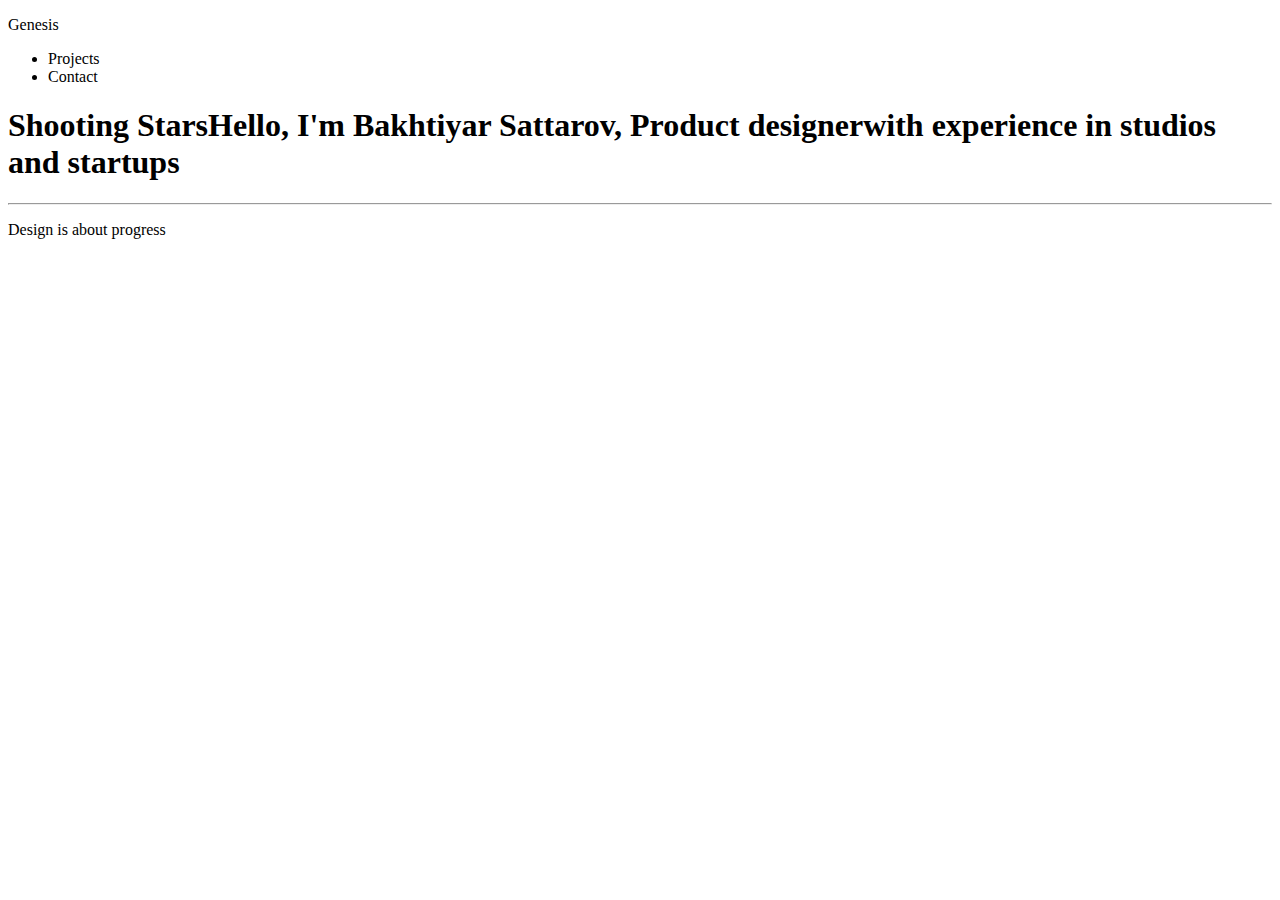
==== index.html @ 211fd0e1 "add font to the three pages" ====
<!DOCTYPE html>
<html lang="en">
<head>
  <meta charset="UTF-8">
  <meta name="viewport" content="width=device-width, initial-scale=1.0">
  <link rel="preconnect" href="https://fonts.googleapis.com">
  <link rel="preconnect" href="https://fonts.gstatic.com" crossorigin>
  <link href="https://fonts.googleapis.com/css2?family=Mulish:ital,wght@0,200..1000;1,200..1000&display=swap" rel="stylesheet">
  <link rel="stylesheet" href="styles/normalize.css">
  <title>Home</title>
</head>
<body>
  <div class="grid_container_home">
       <div class="grid_box1">
            <nav class="navbar">
              <p class="top_logo">Genesis</p>
              <ul class="top_ul_home">
                <li>
                     <a>Projects</a>
                </li>
                <li>
                     <a>Contact</a> 
                </li>
              </ul>
            </nav>
       </div>
       <div>
        <h1><span class="span1">Shooting Stars</span>Hello, I'm Bakhtiyar Sattarov, <span class="span2">Product designer</span>with experience
          in studios and startups</h1>
       </div>
       <div>
        <hr class="quote_hr">
        <p class="quote_text">Design is about progress</p>
       </div>
       <div>
       </div>
       <div></div>
       <div></div>
       <div></div>
  </div>
</body>
</html>
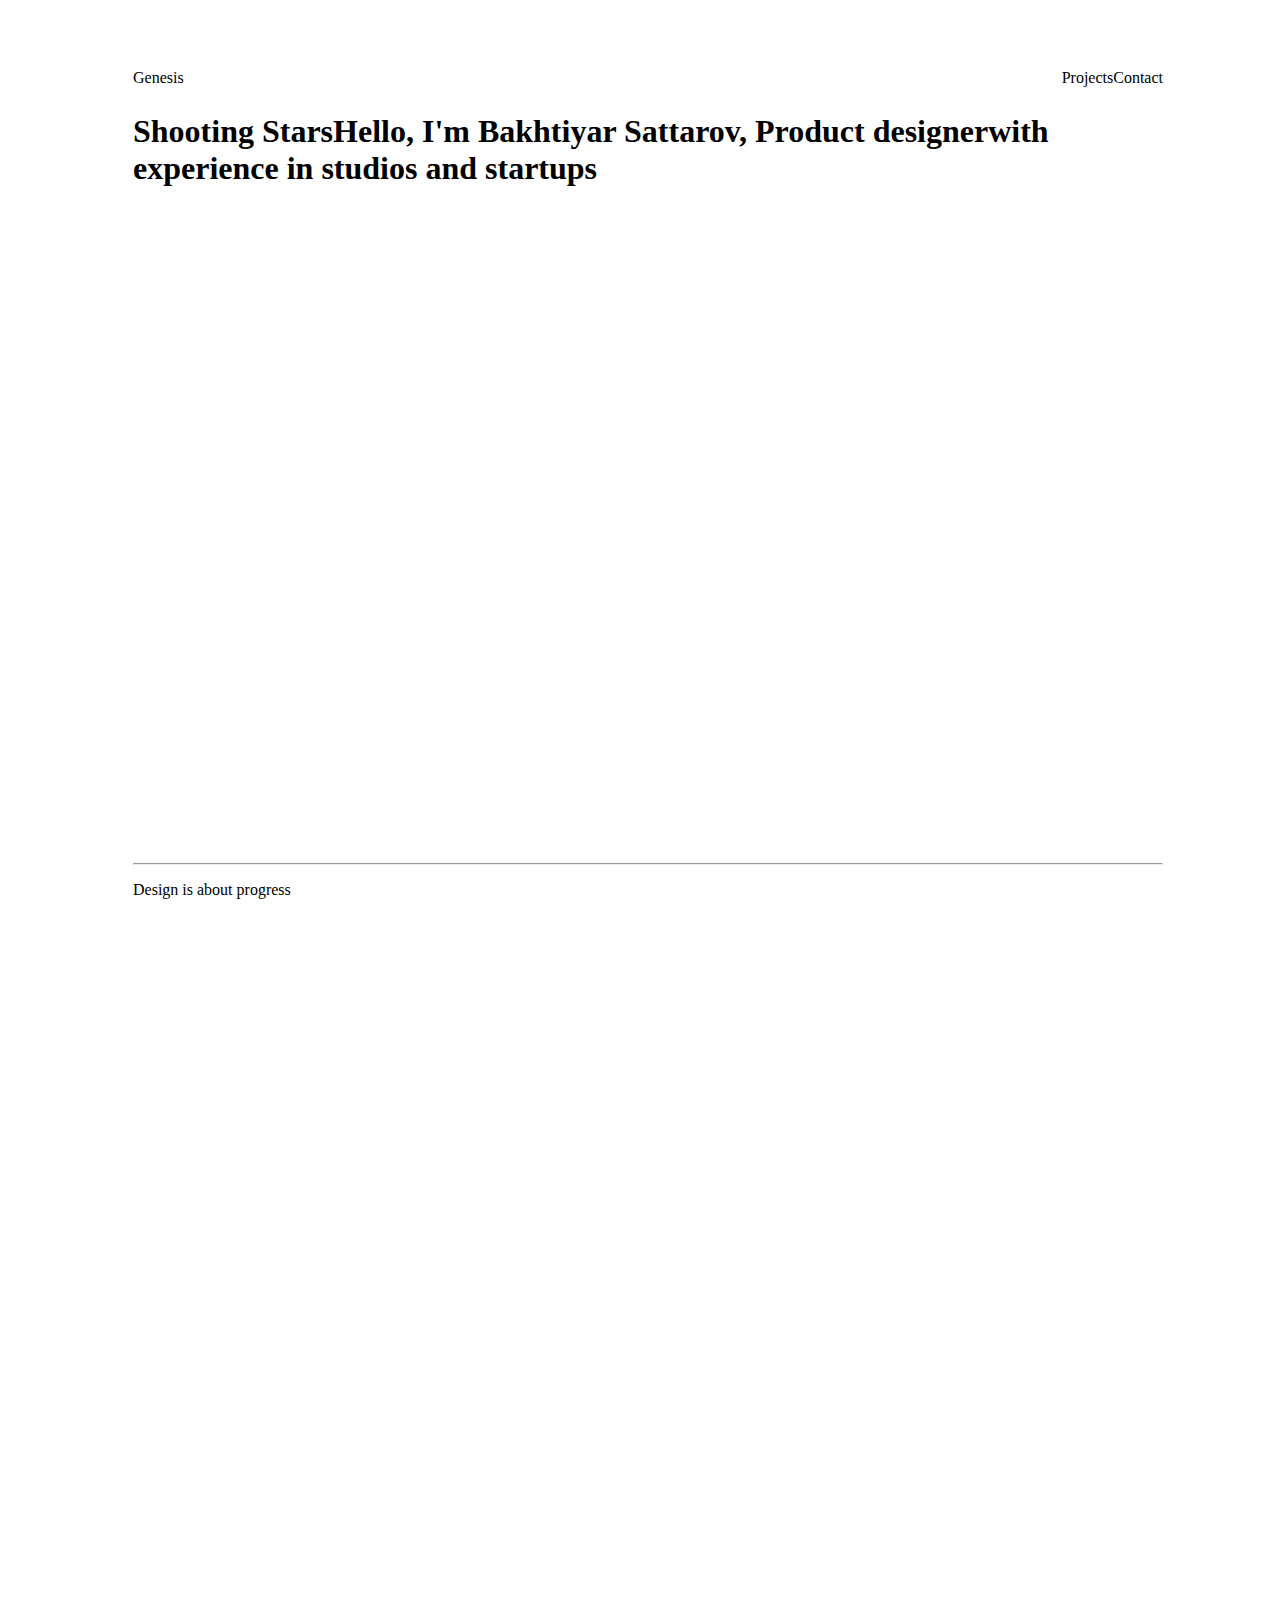
==== commit cef3c8ae: "add scss files to all pages and style home grid contanier" ====
--- a/index.html
+++ b/index.html
@@ -7,11 +7,12 @@
   <link rel="preconnect" href="https://fonts.gstatic.com" crossorigin>
   <link href="https://fonts.googleapis.com/css2?family=Mulish:ital,wght@0,200..1000;1,200..1000&display=swap" rel="stylesheet">
   <link rel="stylesheet" href="styles/normalize.css">
+  <link rel="stylesheet" href="styles/index.css">
   <title>Home</title>
 </head>
 <body>
   <div class="grid_container_home">
-       <div class="grid_box1">
+       <div class="grid_child1">
             <nav class="navbar">
               <p class="top_logo">Genesis</p>
               <ul class="top_ul_home">
@@ -24,11 +25,11 @@
               </ul>
             </nav>
        </div>
-       <div>
-        <h1><span class="span1">Shooting Stars</span>Hello, I'm Bakhtiyar Sattarov, <span class="span2">Product designer</span>with experience
+       <div class="grid_box2">
+        <h1 class="h1"><span class="span1">Shooting Stars</span>Hello, I'm Bakhtiyar Sattarov, <span class="span2">Product designer</span>with experience
           in studios and startups</h1>
        </div>
-       <div>
+       <div class="grid_child3">
         <hr class="quote_hr">
         <p class="quote_text">Design is about progress</p>
        </div>
--- a/styles/index.css
+++ b/styles/index.css
@@ -0,0 +1,158 @@
+body {
+  max-width: 1360px;
+  width: 100%;
+  min-height: 3840px;
+  height: 100%;
+  background-color: darkgoldenro;
+}
+
+.grid_container_home {
+  background-color: darkmagent;
+  display: -ms-grid;
+  display: grid;
+  -ms-grid-columns: 1fr 1fr;
+  grid-template-columns: 1fr 1fr;
+  -ms-grid-rows: 23px 1fr 1fr 1fr 1fr 1fr;
+  grid-template-rows: 23px 1fr 1fr 1fr 1fr 1fr;
+  padding-top: 61px;
+  padding-bottom: 47px;
+  padding-left: 125px;
+  padding-right: 125px;
+  height: 3840px;
+}
+
+.grid_container_home > *:nth-child(1) {
+  -ms-grid-row: 1;
+  -ms-grid-column: 1;
+}
+
+.grid_container_home > *:nth-child(2) {
+  -ms-grid-row: 1;
+  -ms-grid-column: 2;
+}
+
+.grid_container_home > *:nth-child(3) {
+  -ms-grid-row: 2;
+  -ms-grid-column: 1;
+}
+
+.grid_container_home > *:nth-child(4) {
+  -ms-grid-row: 2;
+  -ms-grid-column: 2;
+}
+
+.grid_container_home > *:nth-child(5) {
+  -ms-grid-row: 3;
+  -ms-grid-column: 1;
+}
+
+.grid_container_home > *:nth-child(6) {
+  -ms-grid-row: 3;
+  -ms-grid-column: 2;
+}
+
+.grid_container_home > *:nth-child(7) {
+  -ms-grid-row: 4;
+  -ms-grid-column: 1;
+}
+
+.grid_container_home > *:nth-child(8) {
+  -ms-grid-row: 4;
+  -ms-grid-column: 2;
+}
+
+.grid_container_home > *:nth-child(9) {
+  -ms-grid-row: 5;
+  -ms-grid-column: 1;
+}
+
+.grid_container_home > *:nth-child(10) {
+  -ms-grid-row: 5;
+  -ms-grid-column: 2;
+}
+
+.grid_container_home > *:nth-child(11) {
+  -ms-grid-row: 6;
+  -ms-grid-column: 1;
+}
+
+.grid_container_home > *:nth-child(12) {
+  -ms-grid-row: 6;
+  -ms-grid-column: 2;
+}
+
+.grid_child1 {
+  grid-column: 1/-1;
+  -ms-grid-row: 1;
+  -ms-grid-row-span: 1;
+  grid-row: 1/2;
+}
+
+.navbar {
+  -ms-grid-column: 2;
+  -ms-grid-column-span: 1;
+  grid-column: 2/3;
+  -ms-grid-row: 1;
+  -ms-grid-row-span: 1;
+  grid-row: 1/2;
+  display: -ms-grid;
+  display: grid;
+  -ms-grid-columns: 1fr 1fr;
+  grid-template-columns: 1fr 1fr;
+  -ms-grid-rows: 1fr;
+  grid-template-rows: 1fr;
+  background-color: aqu;
+  height: 23px;
+}
+
+.navbar > *:nth-child(1) {
+  -ms-grid-row: 1;
+  -ms-grid-column: 1;
+}
+
+.navbar > *:nth-child(2) {
+  -ms-grid-row: 1;
+  -ms-grid-column: 2;
+}
+
+.top_logo {
+  margin: 0px;
+  -ms-grid-column: 1;
+  -ms-grid-column-span: 1;
+  grid-column: 1/2;
+  -ms-grid-row: 1;
+  -ms-grid-row-span: 1;
+  grid-row: 1/2;
+}
+
+.top_ul_home {
+  -ms-grid-column: 2;
+  -ms-grid-column-span: 1;
+  grid-column: 2/3;
+  -ms-grid-row: 1;
+  -ms-grid-row-span: 1;
+  grid-row: 1/2;
+  display: -webkit-box;
+  display: -ms-flexbox;
+  display: flex;
+  -ms-grid-column-align: end;
+      justify-self: end;
+  margin: 0px;
+  padding: 0px;
+  list-style: none;
+}
+
+.grid_box2 {
+  grid-column: 1/-1;
+  -ms-grid-row: 2;
+  -ms-grid-row-span: 1;
+  grid-row: 2/3;
+}
+
+.grid_child3 {
+  grid-column: 1/-1;
+  -ms-grid-row: 3;
+  -ms-grid-row-span: 1;
+  grid-row: 3/4;
+}
+/*# sourceMappingURL=index.css.map */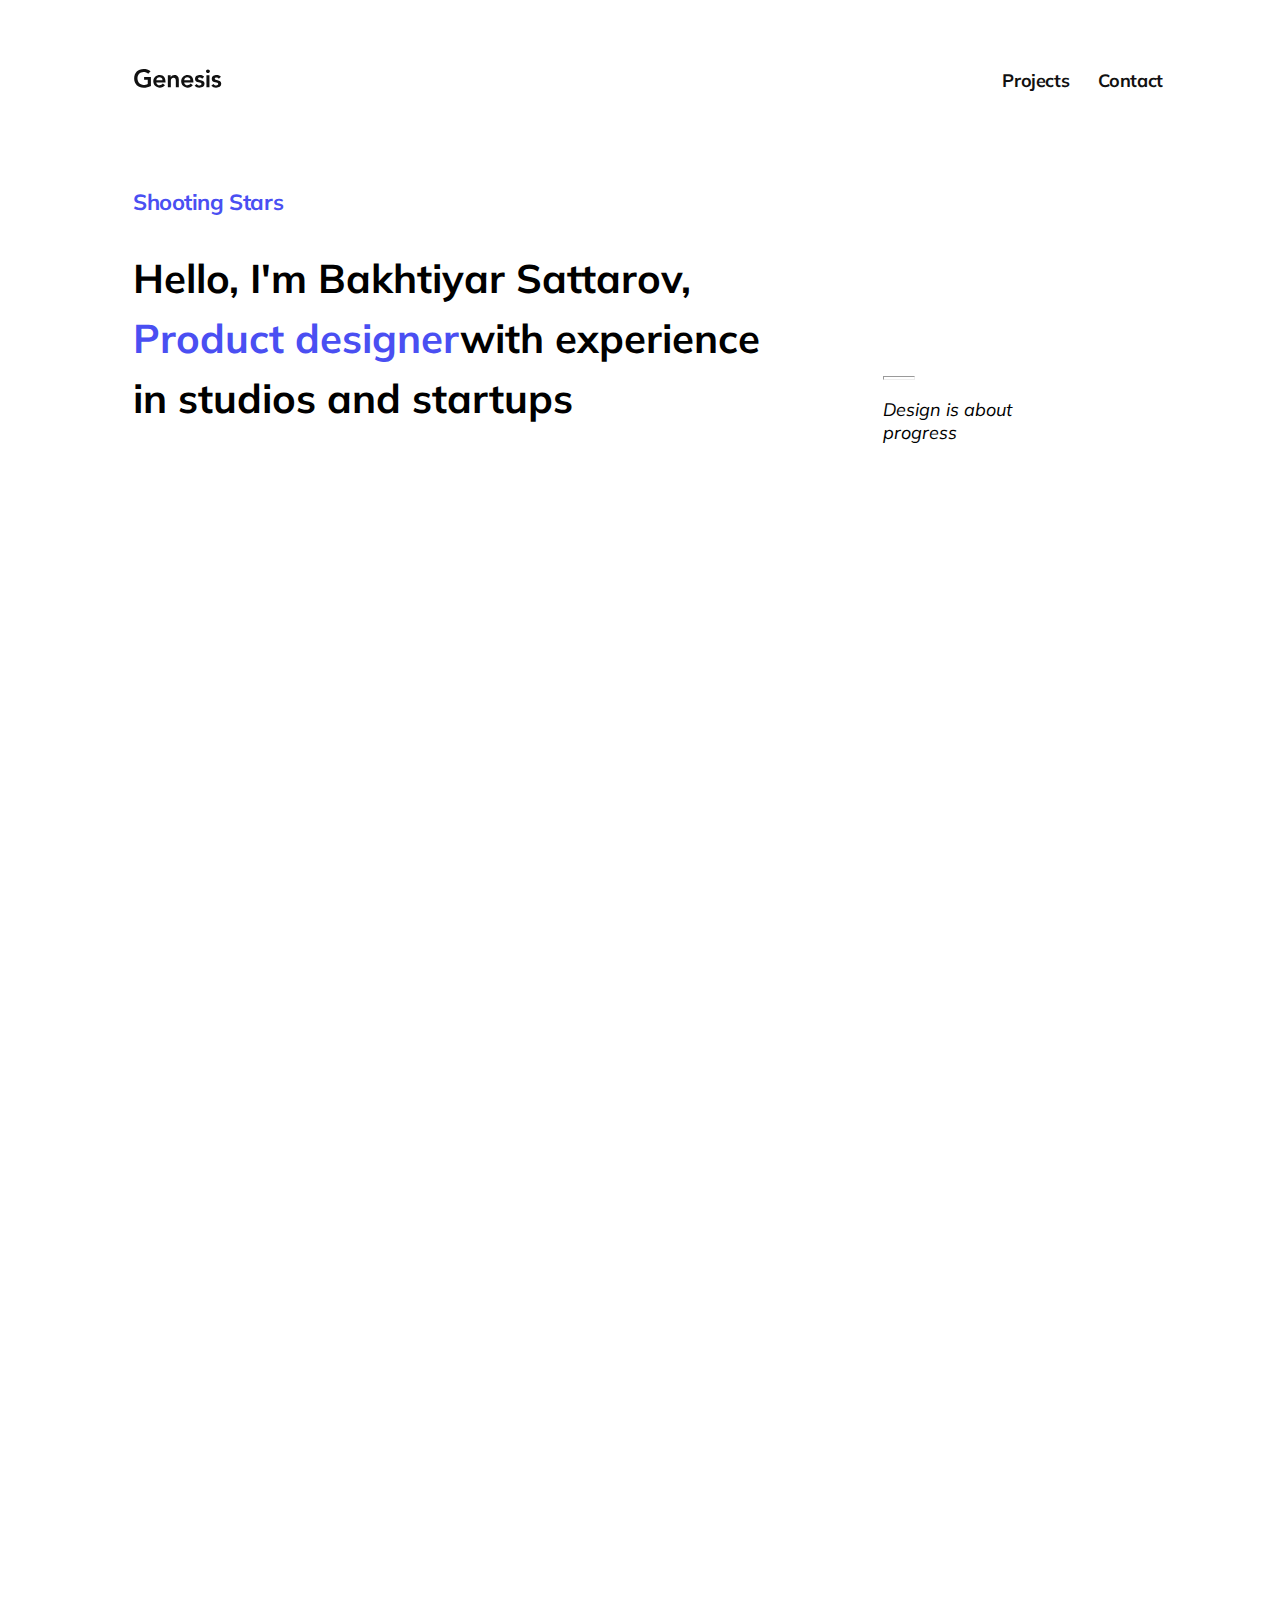
==== commit d0973be9: "finishing the header section in the home page and the first child grid in the grid container" ====
--- a/index.html
+++ b/index.html
@@ -14,24 +14,31 @@
   <div class="grid_container_home">
        <div class="grid_child1">
             <nav class="navbar">
-              <p class="top_logo">Genesis</p>
+              <svg class="top_logo">
+                <use href="/svg/Logo.svg#Genesis"></use>
+              </svg>
               <ul class="top_ul_home">
                 <li>
-                     <a>Projects</a>
+                     <a class="link_top_projects">Projects</a>
                 </li>
                 <li>
-                     <a>Contact</a> 
+                     <a class="link_top_contact">Contact</a> 
                 </li>
               </ul>
             </nav>
-       </div>
-       <div class="grid_box2">
-        <h1 class="h1"><span class="span1">Shooting Stars</span>Hello, I'm Bakhtiyar Sattarov, <span class="span2">Product designer</span>with experience
-          in studios and startups</h1>
+            <div class="info_box">
+              <p class="title_header">Shooting Stars</p>
+              <h1 class="h1">Hello, I'm Bakhtiyar Sattarov, <span class="span1">Product designer</span>with experience
+                in studios and startups</h1>
+            </div>
+            <div class="quote_box">
+              <hr class="quote_hr">
+              <p class="quote_text">Design is about progress</p>
+            </div>
        </div>
        <div class="grid_child3">
-        <hr class="quote_hr">
-        <p class="quote_text">Design is about progress</p>
+      </div>
+      <div class="grid_box2">
        </div>
        <div>
        </div>
--- a/styles/index.css
+++ b/styles/index.css
@@ -3,17 +3,15 @@
   width: 100%;
   min-height: 3840px;
   height: 100%;
-  background-color: darkgoldenro;
 }
 
 .grid_container_home {
-  background-color: darkmagent;
   display: -ms-grid;
   display: grid;
   -ms-grid-columns: 1fr 1fr;
   grid-template-columns: 1fr 1fr;
-  -ms-grid-rows: 23px 1fr 1fr 1fr 1fr 1fr;
-  grid-template-rows: 23px 1fr 1fr 1fr 1fr 1fr;
+  -ms-grid-rows: 370px 1fr 1fr 1fr 1fr 1fr;
+  grid-template-rows: 370px 1fr 1fr 1fr 1fr 1fr;
   padding-top: 61px;
   padding-bottom: 47px;
   padding-left: 125px;
@@ -86,12 +84,36 @@
   -ms-grid-row: 1;
   -ms-grid-row-span: 1;
   grid-row: 1/2;
+  display: -ms-grid;
+  display: grid;
+  -ms-grid-columns: 1fr 1fr;
+  grid-template-columns: 1fr 1fr;
+  -ms-grid-rows: 23px 347px;
+  grid-template-rows: 23px 347px;
+}
+
+.grid_child1 > *:nth-child(1) {
+  -ms-grid-row: 1;
+  -ms-grid-column: 1;
+}
+
+.grid_child1 > *:nth-child(2) {
+  -ms-grid-row: 1;
+  -ms-grid-column: 2;
+}
+
+.grid_child1 > *:nth-child(3) {
+  -ms-grid-row: 2;
+  -ms-grid-column: 1;
+}
+
+.grid_child1 > *:nth-child(4) {
+  -ms-grid-row: 2;
+  -ms-grid-column: 2;
 }
 
 .navbar {
-  -ms-grid-column: 2;
-  -ms-grid-column-span: 1;
-  grid-column: 2/3;
+  grid-column: 1/-1;
   -ms-grid-row: 1;
   -ms-grid-row-span: 1;
   grid-row: 1/2;
@@ -101,7 +123,6 @@
   grid-template-columns: 1fr 1fr;
   -ms-grid-rows: 1fr;
   grid-template-rows: 1fr;
-  background-color: aqu;
   height: 23px;
 }
 
@@ -123,6 +144,8 @@
   -ms-grid-row: 1;
   -ms-grid-row-span: 1;
   grid-row: 1/2;
+  width: 90.13px;
+  height: 19.34px;
 }
 
 .top_ul_home {
@@ -142,6 +165,78 @@
   list-style: none;
 }
 
+.link_top_projects, .link_top_contact {
+  font-family: "Mulish", sans-serif;
+  font-size: 18px;
+  font-weight: bold;
+  letter-spacing: -0.35px;
+  color: #111111;
+}
+
+.link_top_projects {
+  margin-right: 29px;
+}
+
+.info_box {
+  width: 635px;
+  height: 251px;
+  -ms-flex-item-align: end;
+      align-self: flex-end;
+}
+
+.title_header {
+  color: #4A4FF2;
+  width: 173px;
+  margin: 0px;
+  font-family: "Mulish", sans-serif;
+  font-size: 22px;
+  font-weight: bold;
+  letter-spacing: -0.42px;
+}
+
+.h1 {
+  font-family: "Mulish", sans-serif;
+  font-size: 40px;
+  font-weight: bold;
+  line-height: 60px;
+  width: 635px;
+  height: 191px;
+  margin-top: 32px;
+  margin-bottom: 0px;
+}
+
+.span1 {
+  color: #4A4FF2;
+}
+
+.quote_box {
+  -ms-grid-column: 2;
+  -ms-grid-column-span: 1;
+  grid-column: 2/3;
+  -ms-grid-row: 2;
+  -ms-grid-row-span: 1;
+  grid-row: 2/3;
+  -ms-grid-column-align: end;
+      justify-self: end;
+  align-self: flex-end;
+  margin-right: 73px;
+}
+
+.quote_hr {
+  width: 30px;
+  height: 2px;
+  color: #111111;
+  margin: 0px;
+}
+
+.quote_text {
+  width: 207px;
+  height: 23px;
+  font-family: "Mulish", sans-serif;
+  font-size: 18px;
+  font-style: italic;
+}
+
 .grid_box2 {
   grid-column: 1/-1;
   -ms-grid-row: 2;
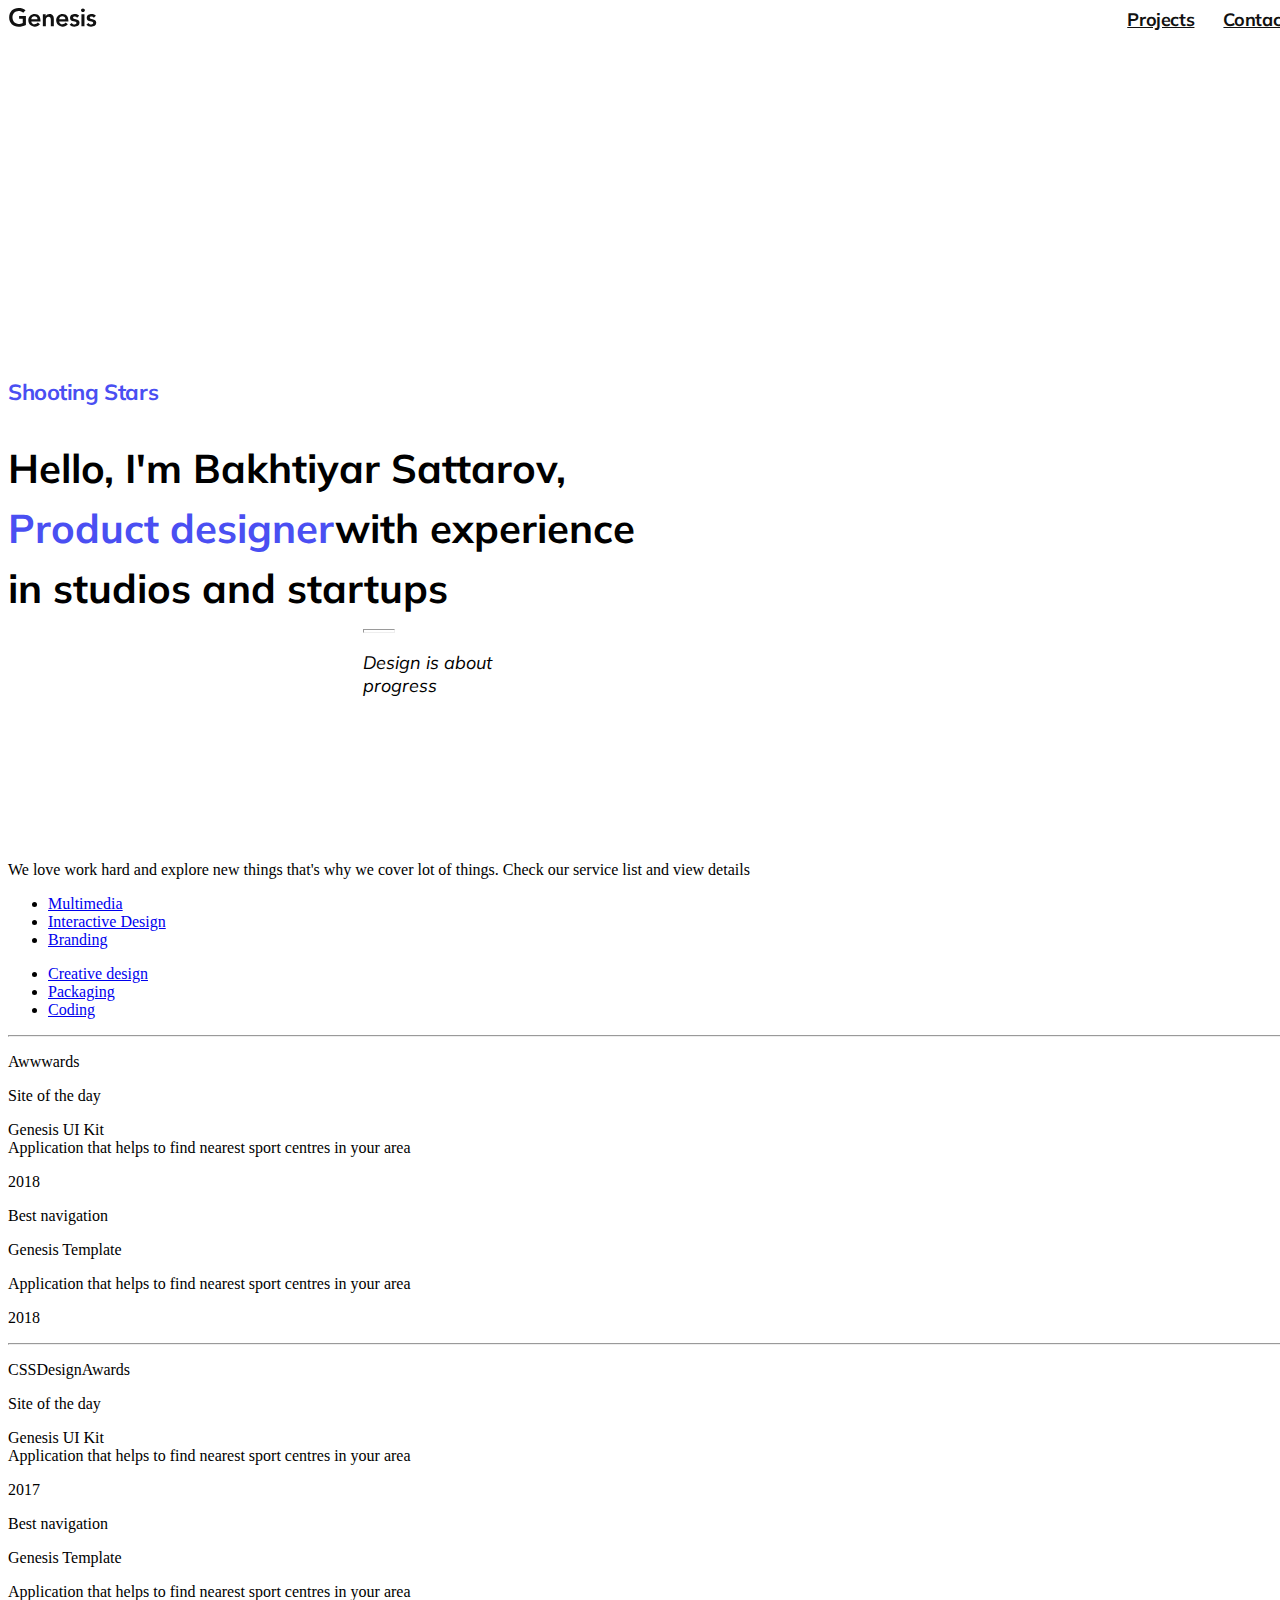
==== commit 2ad7f023: "editing all the content in the HTML file finishing the structure in the HTML" ====
--- a/index.html
+++ b/index.html
@@ -11,40 +11,135 @@
   <title>Home</title>
 </head>
 <body>
-  <div class="grid_container_home">
-       <div class="grid_child1">
-            <nav class="navbar">
-              <svg class="top_logo">
-                <use href="/svg/Logo.svg#Genesis"></use>
-              </svg>
-              <ul class="top_ul_home">
-                <li>
-                     <a class="link_top_projects">Projects</a>
-                </li>
-                <li>
-                     <a class="link_top_contact">Contact</a> 
-                </li>
-              </ul>
-            </nav>
-            <div class="info_box">
-              <p class="title_header">Shooting Stars</p>
-              <h1 class="h1">Hello, I'm Bakhtiyar Sattarov, <span class="span1">Product designer</span>with experience
-                in studios and startups</h1>
-            </div>
-            <div class="quote_box">
-              <hr class="quote_hr">
-              <p class="quote_text">Design is about progress</p>
-            </div>
-       </div>
-       <div class="grid_child3">
+  <header>
+     <div class="grid_container_header">
+          <div class="grid_child1">
+               <nav class="navbar">
+                 <svg class="top_logo">
+                    <use href="/svg/Logo.svg#Genesis"></use>
+                 </svg>
+                <ul class="top_ul_home">
+                   <li>
+                       <a class="link_top_projects" href="Projects.html" target="_blank">Projects</a>
+                   </li>
+                   <li>
+                       <a class="link_top_contact" href="contact.html" target="_blank">Contact</a> 
+                   </li>
+                </ul>
+              </nav>
+          </div>
+              <div class="info_box">
+                  <p class="title_header">Shooting Stars</p>
+                  <h1 class="h1">Hello, I'm Bakhtiyar Sattarov,
+                  <span class="span1">Product designer</span>with experience
+                     in studios and startups</h1>
+                  <div class="quote_box">
+                   <span><hr class="quote_hr"></span><p class="quote_text">Design is about progress</p>
+                  </div>
+              </div>
+              
+     </div>
+  </header>
+  <main>
+       <div class="grid_contanier1_main">
+        <div class="nested_items1">
+          <div class="item1_nested"><a><img src="imges/1.png" alt=""></a></div>
+          <div class="item4_nested"><a><img src="imges/4.png" alt=""></a></div>
+          <div class="item7_nested"><a><img src="/imges/7.png" alt=""></a></div>
+          <div class="item10_nested"><a><img src="/imges/10.png" alt=""></a></div>
+        </div>
+        <div class="nested_items2">
+          <div class="item2_nested"><a><img src="imges/2.png" alt=""></a></div>
+          <div class="item5_nested"><a><img src="imges/5.png" alt=""></a></div>
+          <div class="item8_nested"><a><img src="/imges/8.png" alt=""></a></div>
+          <div class="item9_nested"><a><img src="/imges/9.png" alt=""></a></div>
+        </div>
+          <div class="nested_items3">
+            <div class="item3_nested"><a><img src="imges/3.png" alt=""></a></div>
+            <div class="item6_nested"><a><img src="imges/6.png" alt=""></a></div>
+            <div class="item11_nested"><a><img src="imges/11.png" alt=""></a></div>
+            <div class="item12_nested"><a><img src="imges/12.png" alt=""></a></div>
+          </div>
       </div>
-      <div class="grid_box2">
-       </div>
-       <div>
-       </div>
-       <div></div>
-       <div></div>
-       <div></div>
+      <div class="grid_contanier2_main">
+        <div class="info_box_main">
+            <p class="title_main">We love work hard and explore new things
+               that's why we cover lot of things. Check our
+                service list and view details</p>
+        </div>
+        <div class="ul_main_box">
+          <ul class="ul_service1">
+            <li class="Multimedia_li"><a href="#" class="Multimedia_a">Multimedia</a></li>
+            <li class="Interactive_li"><a href="#" class="Interactive_a">Interactive Design</a></li>
+            <li class="Branding_li"><a href="#" class="Branding_a">Branding</a></li>
+          </ul>
+          <ul class="ul_service2">
+            <li class="creative_li"><a href="#" class="creative_a">Creative design</a></li>
+            <li class="Packaging_li"><a href="#" class="Packaging_a">Packaging</a></li>
+            <li class="Coding_li"><a href="#" class="Coding_a">Coding</a></li>
+          </ul>
+        </div>
+     </div>
+    <div class="grid_contanier3_awards">
+        <div class="divider1">
+          <hr>
+        </div>
+        <div class="first_awards">
+          <p>Awwwards</p>
+        </div>
+        <div class="site_of_day">
+          <p class="site_of_the_day_text">Site of the day</p>
+        </div>
+        <div class="nested_items4">
+          <div class="nested_item1_4">Genesis UI Kit</div>
+          <div class="nested_item2_4">Application that helps to find nearest sport centres in your area</div>
+        </div>
+        <div>
+          <p class="date_2028_1">2018</p>
+        </div>
+        <div class="Best_navigation">
+          <p>Best navigation</p>
+        </div>
+        <div class="nested_items5">
+          <div class="nested_item1_5"><p>Genesis Template</p></div>
+          <div class="nested_item2_5"><p>Application that helps to find nearest sport centres in your area</p></div>
+        </div>
+        <div class="date_2018_2"><p>2018</p></div>
+        <div class="divider2"><hr></div>
+        <div class="second_awards"><p>CSSDesignAwards</p></div>
+        <div>
+          <div class="site_of_day2"><p>Site of the day</p></div>
+          <div class="nested_items6">
+            <div class="nested_item1_6">Genesis UI Kit</div>
+            <div class="nested_item2_6">Application that helps to find nearest sport centres in your area</div>
+          </div>
+          <div class="date_2017_1"><p>2017</p></div>
+          <div class="Best_navigation2">
+            <p>Best navigation</p>
+          </div>
+          <div class="nested_items7">
+            <div class="nested_item1_7"><p>Genesis Template</p></div>
+            <div class="nested_item2_7"><p>Application that helps to find nearest sport centres in your area</p></div>
+          </div>
+          <div class="date_2016"><p>2016</p></div>
+          <div class="divider3"><hr></div>
   </div>
+  </main>
+  <footer>
+    <div>
+     <nav>
+      <svg>
+        <use href="/svg/logo.svg#Genesis"></use>
+      </svg>
+      <ul>
+        <li></li>
+        <li></li>
+      </ul>
+      <a></a>
+      <a></a>
+      <a></a>
+     </nav>
+    </div>
+  </footer>
 </body>
 </html>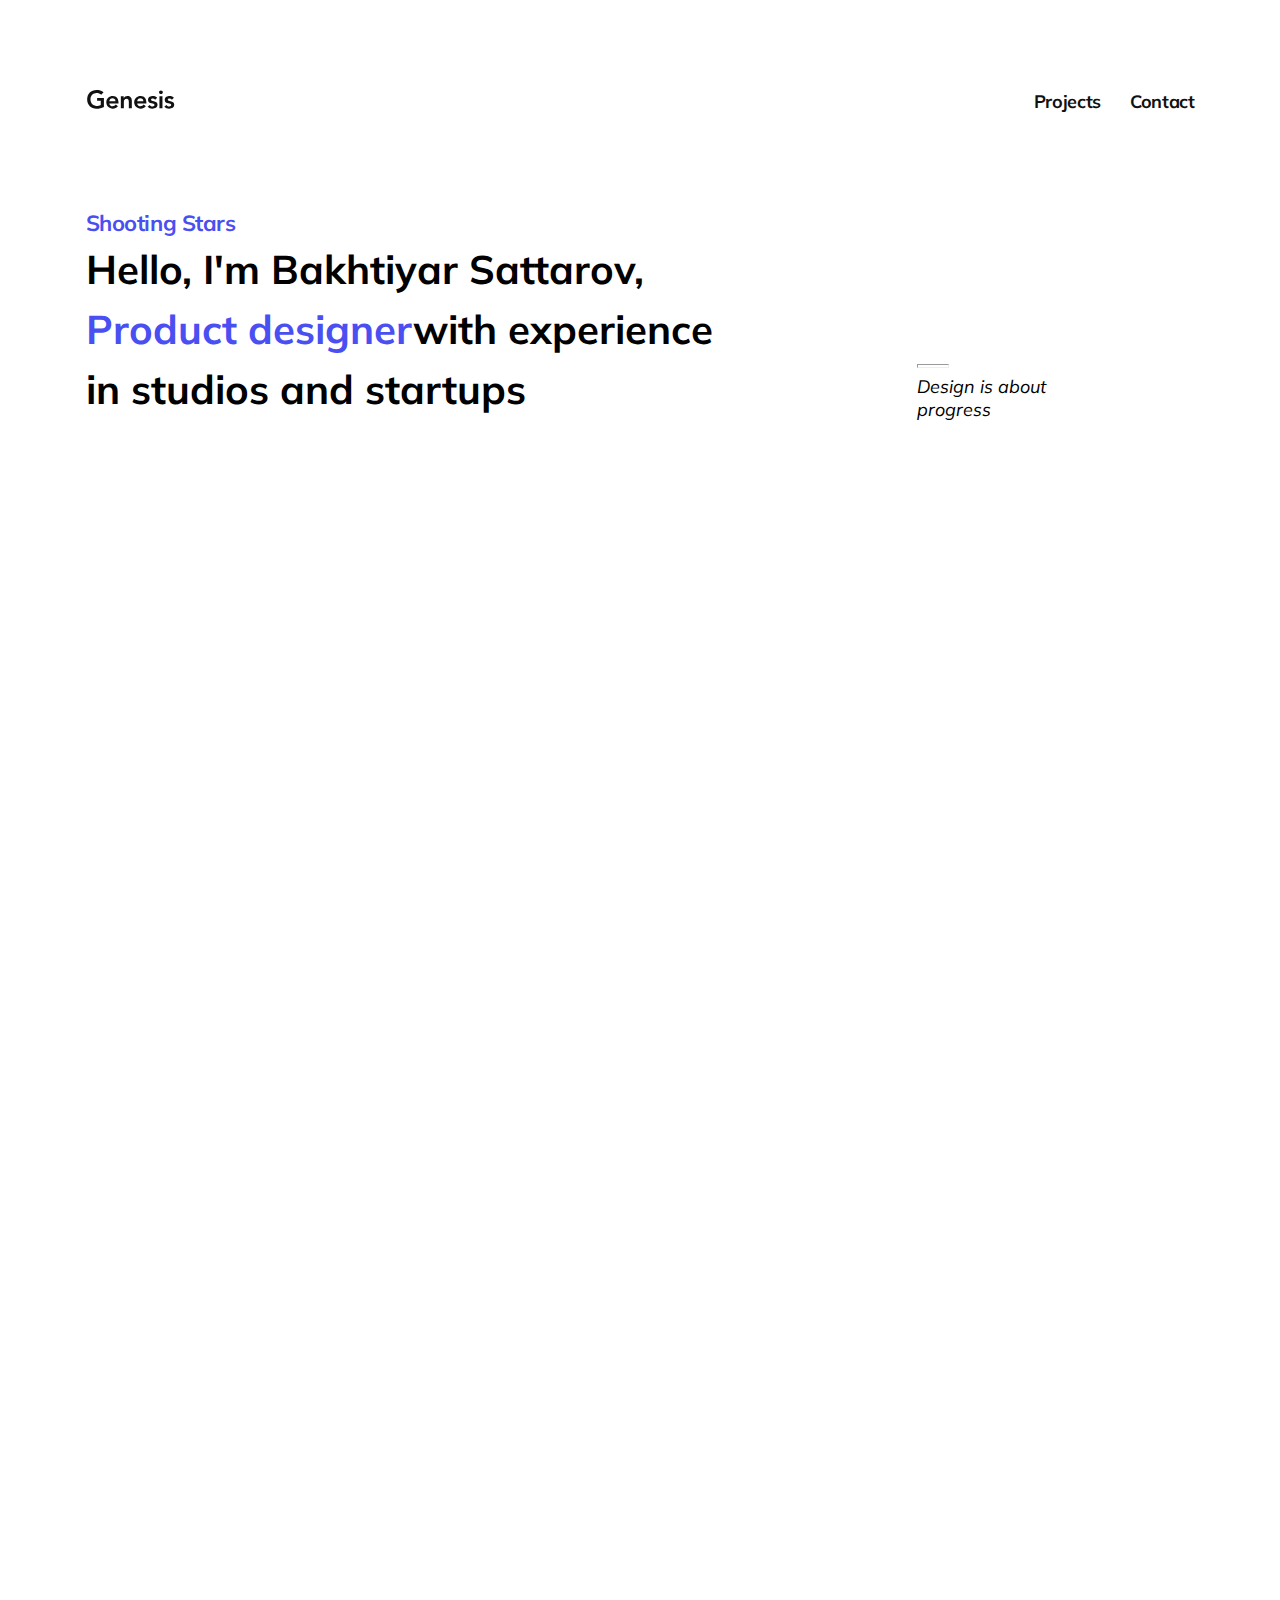
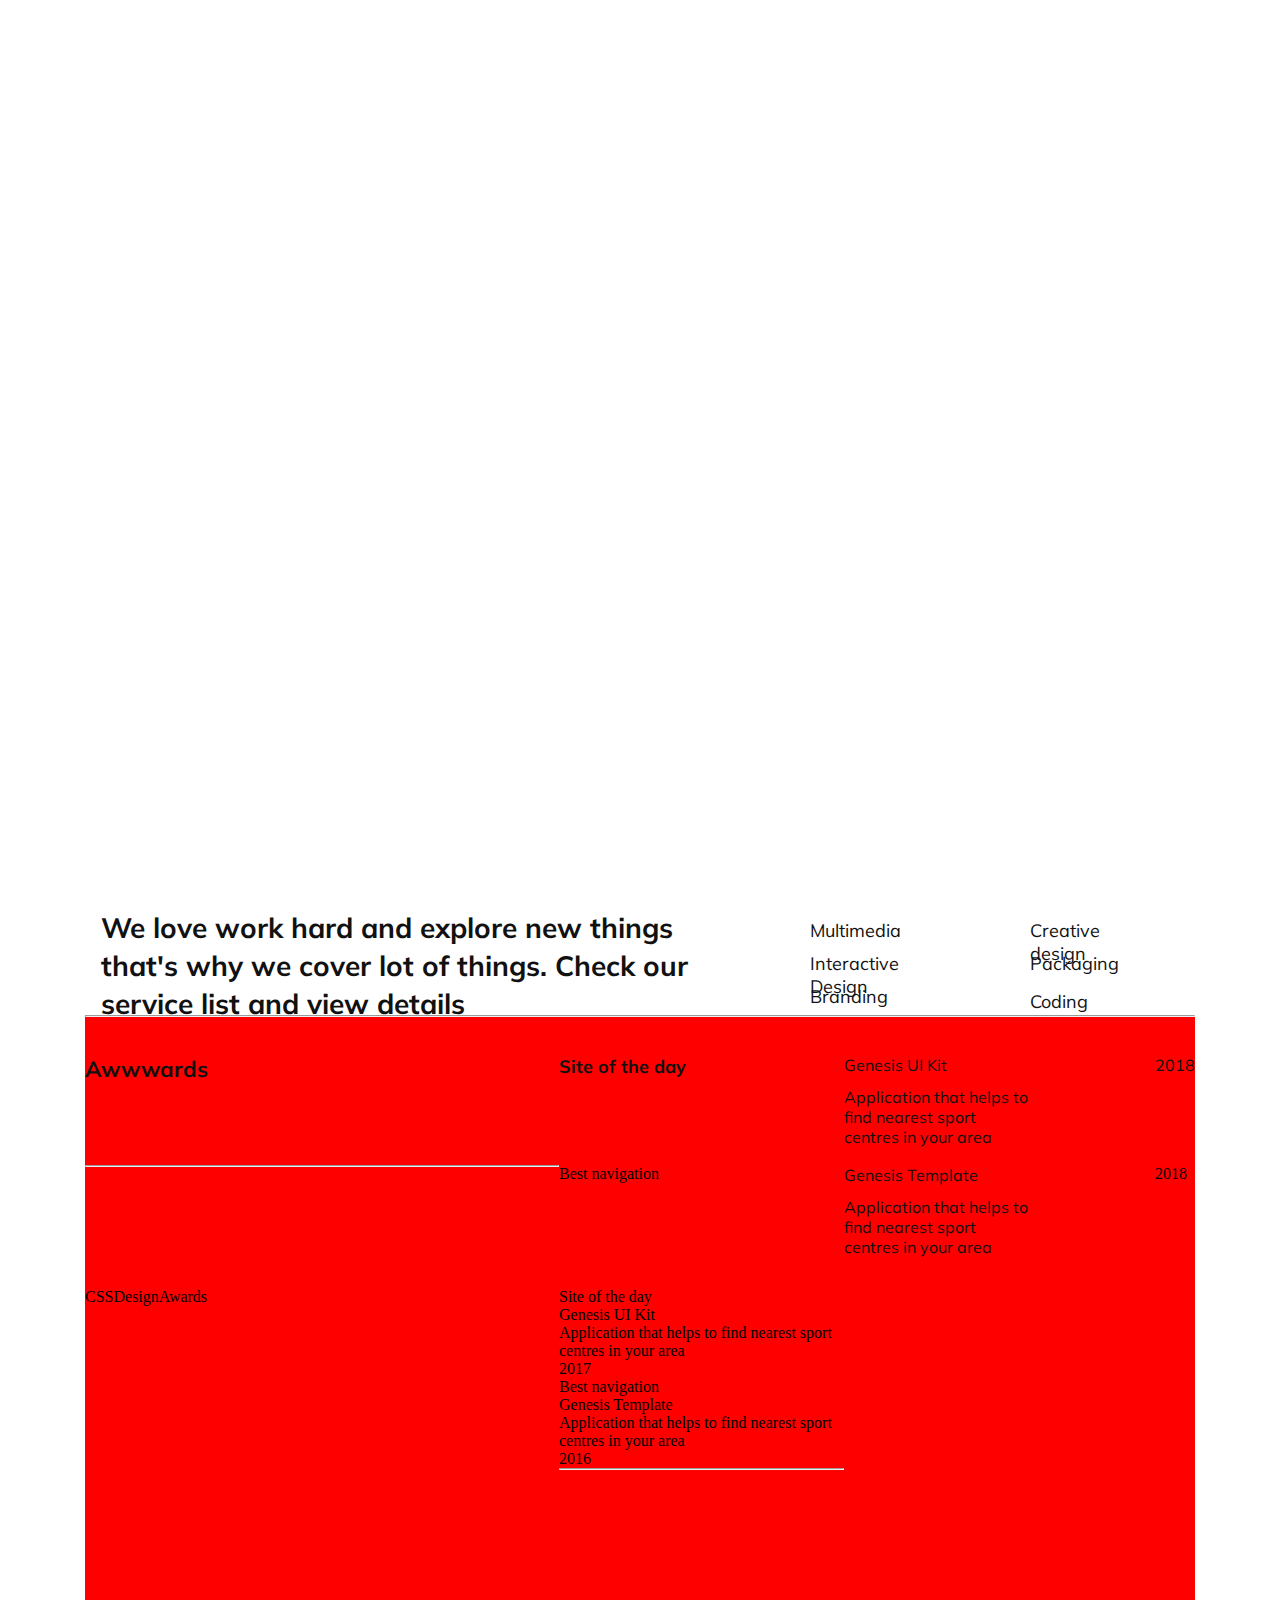
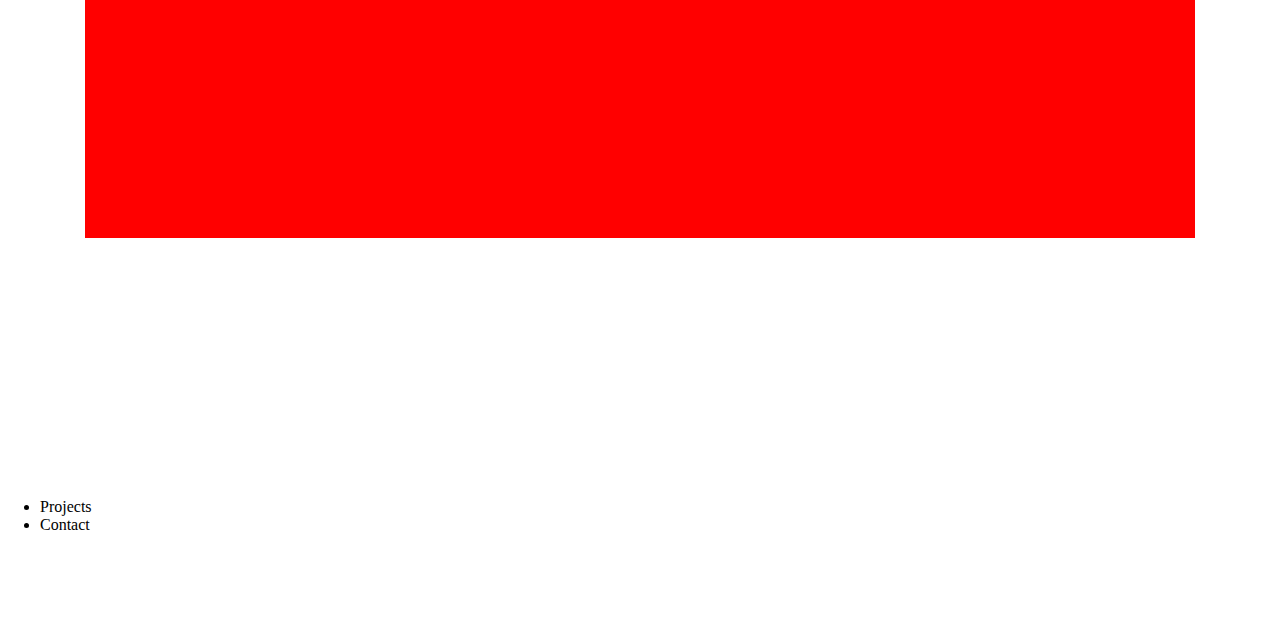
==== commit 00ef967d: "added footer content and finish the HTML structure" ====
--- a/index.html
+++ b/index.html
@@ -3,6 +3,7 @@
 <head>
   <meta charset="UTF-8">
   <meta name="viewport" content="width=device-width, initial-scale=1.0">
+  <script src="https://kit.fontawesome.com/5818ad28f4.js" crossorigin="anonymous"></script>
   <link rel="preconnect" href="https://fonts.googleapis.com">
   <link rel="preconnect" href="https://fonts.gstatic.com" crossorigin>
   <link href="https://fonts.googleapis.com/css2?family=Mulish:ital,wght@0,200..1000;1,200..1000&display=swap" rel="stylesheet">
@@ -132,12 +133,12 @@
         <use href="/svg/logo.svg#Genesis"></use>
       </svg>
       <ul>
-        <li></li>
-        <li></li>
+        <li>Projects</li>
+        <li>Contact</li>
       </ul>
-      <a></a>
-      <a></a>
-      <a></a>
+      <a><i class="fa-brands fa-dribbble"></i></a>
+      <a><i class="fa-brands fa-instagram"></i></a>
+      <a><i class="fa-brands fa-twitter"></i></a>
      </nav>
     </div>
   </footer>
--- a/styles/index.css
+++ b/styles/index.css
@@ -2,94 +2,64 @@
   max-width: 1360px;
   width: 100%;
   min-height: 3840px;
-  height: 100%;
-}
-
-.grid_container_home {
+  height: 100vh;
+  margin: auto;
+  display: -webkit-box;
+  display: -ms-flexbox;
+  display: flex;
+  -webkit-box-orient: vertical;
+  -webkit-box-direction: normal;
+      -ms-flex-direction: column;
+          flex-direction: column;
+  -webkit-box-pack: space-evenly;
+      -ms-flex-pack: space-evenly;
+          justify-content: space-evenly;
+}
+
+.grid_container_header {
+  display: -ms-grid;
+  display: grid;
+  -ms-grid-columns: 1fr 96px 1fr;
+  grid-template-columns: 1fr 1fr;
+  -ms-grid-rows: 23px 96px 1960px;
+  grid-template-rows: 23px 1960px;
+  width: 1109px;
+  height: 369px;
+  margin: auto;
+  gap: 96px;
+}
+
+.grid_container_header > *:nth-child(1) {
+  -ms-grid-row: 1;
+  -ms-grid-column: 1;
+}
+
+.grid_container_header > *:nth-child(2) {
+  -ms-grid-row: 1;
+  -ms-grid-column: 3;
+}
+
+.grid_container_header > *:nth-child(3) {
+  -ms-grid-row: 3;
+  -ms-grid-column: 1;
+}
+
+.grid_container_header > *:nth-child(4) {
+  -ms-grid-row: 3;
+  -ms-grid-column: 3;
+}
+
+.grid_child1 {
+  grid-column: 1/-1;
+  -ms-grid-row: 1;
+  -ms-grid-row-span: 1;
+  grid-row: 1/2;
   display: -ms-grid;
   display: grid;
   -ms-grid-columns: 1fr 1fr;
   grid-template-columns: 1fr 1fr;
-  -ms-grid-rows: 370px 1fr 1fr 1fr 1fr 1fr;
-  grid-template-rows: 370px 1fr 1fr 1fr 1fr 1fr;
-  padding-top: 61px;
-  padding-bottom: 47px;
-  padding-left: 125px;
-  padding-right: 125px;
-  height: 3840px;
-}
-
-.grid_container_home > *:nth-child(1) {
-  -ms-grid-row: 1;
-  -ms-grid-column: 1;
-}
-
-.grid_container_home > *:nth-child(2) {
-  -ms-grid-row: 1;
-  -ms-grid-column: 2;
-}
-
-.grid_container_home > *:nth-child(3) {
-  -ms-grid-row: 2;
-  -ms-grid-column: 1;
-}
-
-.grid_container_home > *:nth-child(4) {
-  -ms-grid-row: 2;
-  -ms-grid-column: 2;
-}
-
-.grid_container_home > *:nth-child(5) {
-  -ms-grid-row: 3;
-  -ms-grid-column: 1;
-}
-
-.grid_container_home > *:nth-child(6) {
-  -ms-grid-row: 3;
-  -ms-grid-column: 2;
-}
-
-.grid_container_home > *:nth-child(7) {
-  -ms-grid-row: 4;
-  -ms-grid-column: 1;
-}
-
-.grid_container_home > *:nth-child(8) {
-  -ms-grid-row: 4;
-  -ms-grid-column: 2;
-}
-
-.grid_container_home > *:nth-child(9) {
-  -ms-grid-row: 5;
-  -ms-grid-column: 1;
-}
-
-.grid_container_home > *:nth-child(10) {
-  -ms-grid-row: 5;
-  -ms-grid-column: 2;
-}
-
-.grid_container_home > *:nth-child(11) {
-  -ms-grid-row: 6;
-  -ms-grid-column: 1;
-}
-
-.grid_container_home > *:nth-child(12) {
-  -ms-grid-row: 6;
-  -ms-grid-column: 2;
-}
-
-.grid_child1 {
-  grid-column: 1/-1;
-  -ms-grid-row: 1;
-  -ms-grid-row-span: 1;
-  grid-row: 1/2;
-  display: -ms-grid;
-  display: grid;
-  -ms-grid-columns: 1fr 1fr;
-  grid-template-columns: 1fr 1fr;
-  -ms-grid-rows: 23px 347px;
-  grid-template-rows: 23px 347px;
+  -ms-grid-rows: 23px;
+  grid-template-rows: 23px;
 }
 
 .grid_child1 > *:nth-child(1) {
@@ -99,16 +69,6 @@
 
 .grid_child1 > *:nth-child(2) {
   -ms-grid-row: 1;
-  -ms-grid-column: 2;
-}
-
-.grid_child1 > *:nth-child(3) {
-  -ms-grid-row: 2;
-  -ms-grid-column: 1;
-}
-
-.grid_child1 > *:nth-child(4) {
-  -ms-grid-row: 2;
   -ms-grid-column: 2;
 }
 
@@ -146,6 +106,8 @@
   grid-row: 1/2;
   width: 90.13px;
   height: 19.34px;
+  -webkit-transform: rotate(360deg);
+          transform: rotate(360deg);
 }
 
 .top_ul_home {
@@ -171,6 +133,7 @@
   font-weight: bold;
   letter-spacing: -0.35px;
   color: #111111;
+  text-decoration: none;
 }
 
 .link_top_projects {
@@ -178,16 +141,86 @@
 }
 
 .info_box {
-  width: 635px;
+  grid-column: 1/-1;
+  -ms-grid-row: 2;
+  -ms-grid-row-span: 1;
+  grid-row: 2/3;
+  display: -ms-grid;
+  display: grid;
+  -ms-grid-columns: 3fr 2fr 1fr 1fr;
+  grid-template-columns: 3fr 2fr 1fr 1fr;
+  -ms-grid-rows: 1fr 1fr 1fr;
+  grid-template-rows: 1fr 1fr 1fr;
   height: 251px;
-  -ms-flex-item-align: end;
-      align-self: flex-end;
+}
+
+.info_box > *:nth-child(1) {
+  -ms-grid-row: 1;
+  -ms-grid-column: 1;
+}
+
+.info_box > *:nth-child(2) {
+  -ms-grid-row: 1;
+  -ms-grid-column: 2;
+}
+
+.info_box > *:nth-child(3) {
+  -ms-grid-row: 1;
+  -ms-grid-column: 3;
+}
+
+.info_box > *:nth-child(4) {
+  -ms-grid-row: 1;
+  -ms-grid-column: 4;
+}
+
+.info_box > *:nth-child(5) {
+  -ms-grid-row: 2;
+  -ms-grid-column: 1;
+}
+
+.info_box > *:nth-child(6) {
+  -ms-grid-row: 2;
+  -ms-grid-column: 2;
+}
+
+.info_box > *:nth-child(7) {
+  -ms-grid-row: 2;
+  -ms-grid-column: 3;
+}
+
+.info_box > *:nth-child(8) {
+  -ms-grid-row: 2;
+  -ms-grid-column: 4;
+}
+
+.info_box > *:nth-child(9) {
+  -ms-grid-row: 3;
+  -ms-grid-column: 1;
+}
+
+.info_box > *:nth-child(10) {
+  -ms-grid-row: 3;
+  -ms-grid-column: 2;
+}
+
+.info_box > *:nth-child(11) {
+  -ms-grid-row: 3;
+  -ms-grid-column: 3;
+}
+
+.info_box > *:nth-child(12) {
+  -ms-grid-row: 3;
+  -ms-grid-column: 4;
 }
 
 .title_header {
+  grid-column: 1/-1;
+  -ms-grid-row: 1;
+  -ms-grid-row-span: 1;
+  grid-row: 1/2;
   color: #4A4FF2;
   width: 173px;
-  margin: 0px;
   font-family: "Mulish", sans-serif;
   font-size: 22px;
   font-weight: bold;
@@ -195,14 +228,17 @@
 }
 
 .h1 {
+  grid-column: 1/-1;
+  -ms-grid-row: 2;
+  -ms-grid-row-span: 1;
+  grid-row: 2/3;
   font-family: "Mulish", sans-serif;
   font-size: 40px;
   font-weight: bold;
   line-height: 60px;
   width: 635px;
   height: 191px;
-  margin-top: 32px;
-  margin-bottom: 0px;
+  margin: 0px;
 }
 
 .span1 {
@@ -210,16 +246,67 @@
 }
 
 .quote_box {
+  display: -ms-grid;
+  display: grid;
+  -ms-grid-columns: 30px 9px 1fr;
+  grid-template-columns: 30px 1fr;
+  -ms-grid-rows: 1fr 9px 2px 9px 23px 9px 23px;
+  grid-template-rows: 1fr 2px 23px 23px;
+  grid-column: 3/-1;
+  -ms-grid-row: 1;
+  -ms-grid-row-span: 2;
+  grid-row: 1/3;
+  gap: 9px;
+}
+
+.quote_box > *:nth-child(1) {
+  -ms-grid-row: 1;
+  -ms-grid-column: 1;
+}
+
+.quote_box > *:nth-child(2) {
+  -ms-grid-row: 1;
+  -ms-grid-column: 3;
+}
+
+.quote_box > *:nth-child(3) {
+  -ms-grid-row: 3;
+  -ms-grid-column: 1;
+}
+
+.quote_box > *:nth-child(4) {
+  -ms-grid-row: 3;
+  -ms-grid-column: 3;
+}
+
+.quote_box > *:nth-child(5) {
+  -ms-grid-row: 5;
+  -ms-grid-column: 1;
+}
+
+.quote_box > *:nth-child(6) {
+  -ms-grid-row: 5;
+  -ms-grid-column: 3;
+}
+
+.quote_box > *:nth-child(7) {
+  -ms-grid-row: 7;
+  -ms-grid-column: 1;
+}
+
+.quote_box > *:nth-child(8) {
+  -ms-grid-row: 7;
+  -ms-grid-column: 3;
+}
+
+span {
+  margin: 0px;
   -ms-grid-column: 2;
   -ms-grid-column-span: 1;
   grid-column: 2/3;
   -ms-grid-row: 2;
   -ms-grid-row-span: 1;
   grid-row: 2/3;
-  -ms-grid-column-align: end;
-      justify-self: end;
-  align-self: flex-end;
-  margin-right: 73px;
 }
 
 .quote_hr {
@@ -235,19 +322,606 @@
   font-family: "Mulish", sans-serif;
   font-size: 18px;
   font-style: italic;
-}
-
-.grid_box2 {
+  -ms-grid-column: 2;
+  -ms-grid-column-span: 1;
+  grid-column: 2/3;
+  -ms-grid-row: 3;
+  -ms-grid-row-span: 1;
+  grid-row: 3/4;
+}
+
+.grid_contanier1_main {
+  display: -ms-grid;
+  display: grid;
+  -ms-grid-columns: 1fr 20px 1fr 20px 1fr;
+  grid-template-columns: repeat(3, 1fr);
+  -ms-grid-rows: 1960px;
+  grid-template-rows: 1960px;
+  width: 1110px;
+  height: 1960px;
+  margin: 0px auto;
+  gap: 20px;
+}
+
+.grid_contanier1_main > *:nth-child(1) {
+  -ms-grid-row: 1;
+  -ms-grid-column: 1;
+}
+
+.grid_contanier1_main > *:nth-child(2) {
+  -ms-grid-row: 1;
+  -ms-grid-column: 3;
+}
+
+.grid_contanier1_main > *:nth-child(3) {
+  -ms-grid-row: 1;
+  -ms-grid-column: 5;
+}
+
+.nested_items1 {
+  display: -ms-grid;
+  display: grid;
+  -ms-grid-columns: 1fr;
+  grid-template-columns: 1fr;
+  -ms-grid-rows: 413px 20px 475px 20px 475px 20px 537px;
+  grid-template-rows: 413px 475px 475px 537px;
+  -ms-grid-column: 1;
+  -ms-grid-column-span: 1;
+  grid-column: 1/2;
+  grid-row: 1/-1;
+  gap: 20px;
+  height: 1960px;
+}
+
+.nested_items1 > *:nth-child(1) {
+  -ms-grid-row: 1;
+  -ms-grid-column: 1;
+}
+
+.nested_items1 > *:nth-child(2) {
+  -ms-grid-row: 3;
+  -ms-grid-column: 1;
+}
+
+.nested_items1 > *:nth-child(3) {
+  -ms-grid-row: 5;
+  -ms-grid-column: 1;
+}
+
+.nested_items1 > *:nth-child(4) {
+  -ms-grid-row: 7;
+  -ms-grid-column: 1;
+}
+
+.nested_items2 {
+  display: -ms-grid;
+  display: grid;
+  -ms-grid-columns: 1fr;
+  grid-template-columns: 1fr;
+  -ms-grid-rows: 351px 20px 413px 20px 537px 20px 599px;
+  grid-template-rows: 351px 413px 537px 599px;
+  -ms-grid-column: 2;
+  -ms-grid-column-span: 1;
+  grid-column: 2/3;
+  grid-row: 1/-1;
+  gap: 20px;
+  height: 1960px;
+}
+
+.nested_items2 > *:nth-child(1) {
+  -ms-grid-row: 1;
+  -ms-grid-column: 1;
+}
+
+.nested_items2 > *:nth-child(2) {
+  -ms-grid-row: 3;
+  -ms-grid-column: 1;
+}
+
+.nested_items2 > *:nth-child(3) {
+  -ms-grid-row: 5;
+  -ms-grid-column: 1;
+}
+
+.nested_items2 > *:nth-child(4) {
+  -ms-grid-row: 7;
+  -ms-grid-column: 1;
+}
+
+.nested_items3 {
+  display: -ms-grid;
+  display: grid;
+  -ms-grid-columns: 1fr;
+  grid-template-columns: 1fr;
+  -ms-grid-rows: 599px 20px 413px 20px 537px 20px 351px;
+  grid-template-rows: 599px 413px 537px 351px;
+  -ms-grid-column: 3;
+  -ms-grid-column-span: 1;
+  grid-column: 3/4;
+  grid-row: 1/-1;
+  gap: 20px;
+  height: 1960px;
+}
+
+.nested_items3 > *:nth-child(1) {
+  -ms-grid-row: 1;
+  -ms-grid-column: 1;
+}
+
+.nested_items3 > *:nth-child(2) {
+  -ms-grid-row: 3;
+  -ms-grid-column: 1;
+}
+
+.nested_items3 > *:nth-child(3) {
+  -ms-grid-row: 5;
+  -ms-grid-column: 1;
+}
+
+.nested_items3 > *:nth-child(4) {
+  -ms-grid-row: 7;
+  -ms-grid-column: 1;
+}
+
+.grid_contanier2_main {
+  display: -ms-grid;
+  display: grid;
+  -ms-grid-columns: 635px 444px;
+  grid-template-columns: 635px 444px;
+  -ms-grid-rows: 1fr;
+  grid-template-rows: 1fr;
+  width: 1079px;
+  height: 106px;
+  margin: 0px auto;
+}
+
+.grid_contanier2_main > *:nth-child(1) {
+  -ms-grid-row: 1;
+  -ms-grid-column: 1;
+}
+
+.grid_contanier2_main > *:nth-child(2) {
+  -ms-grid-row: 1;
+  -ms-grid-column: 2;
+}
+
+.info_box_main {
+  -ms-grid-column: 1;
+  -ms-grid-column-span: 1;
+  grid-column: 1/2;
+  -ms-grid-row: 1;
+  -ms-grid-row-span: 1;
+  grid-row: 1/2;
+}
+
+.title_main {
+  font-family: "Mulish", sans-serif;
+  font-size: 28px;
+  font-weight: bold;
+  line-height: 38px;
+  color: #111111;
+  width: 635px;
+  height: 106px;
+  margin: 0px;
+}
+
+.ul_main_box {
+  -ms-grid-column: 2;
+  -ms-grid-column-span: 1;
+  grid-column: 2/3;
+  -ms-grid-row: 1;
+  -ms-grid-row-span: 1;
+  grid-row: 1/2;
+  display: -ms-grid;
+  display: grid;
+  -ms-grid-columns: 1fr 70px 1fr;
+  grid-template-columns: 1fr 1fr;
+  -ms-grid-rows: 1fr;
+  grid-template-rows: 1fr;
+  gap: 70px;
+  -ms-grid-column-align: end;
+      justify-self: end;
+}
+
+.ul_main_box > *:nth-child(1) {
+  -ms-grid-row: 1;
+  -ms-grid-column: 1;
+}
+
+.ul_main_box > *:nth-child(2) {
+  -ms-grid-row: 1;
+  -ms-grid-column: 3;
+}
+
+.ul_service1 {
+  -ms-grid-column: 1;
+  -ms-grid-column-span: 1;
+  grid-column: 1/2;
+  -ms-grid-row: 1;
+  -ms-grid-row-span: 1;
+  grid-row: 1/2;
+  list-style: none;
+  margin: 0px;
+  padding: 0px;
+  font-family: "Mulish", sans-serif;
+  font-size: 18px;
+  font-weight: 400;
+}
+
+.ul_service2 {
+  -ms-grid-column: 2;
+  -ms-grid-column-span: 1;
+  grid-column: 2/3;
+  -ms-grid-row: 1;
+  -ms-grid-row-span: 1;
+  grid-row: 1/2;
+  list-style: none;
+  margin: 0px;
+  padding: 0px;
+  font-family: "Mulish", sans-serif;
+  font-size: 18px;
+  font-weight: 400;
+}
+
+.Multimedia_li {
+  width: 93px;
+  height: 23px;
+  margin-top: 10px;
+}
+
+.Interactive_li {
+  margin-top: 10px;
+  width: 150px;
+  height: 23px;
+}
+
+.Branding_li {
+  margin-top: 10px;
+  width: 77px;
+  height: 23px;
+}
+
+.Multimedia_a, .Interactive_a, .Branding_a, .creative_a, .Packaging_a, .Coding_a {
+  text-decoration: none;
+  color: #111111;
+}
+
+.creative_li {
+  width: 129.3px;
+  height: 23px;
+  margin-top: 10px;
+}
+
+.Packaging_li {
+  width: 88px;
+  height: 28px;
+  margin-top: 10px;
+}
+
+.Coding_li {
+  width: 59px;
+  height: 23px;
+  margin-top: 10px;
+}
+
+.grid_contanier3_awards {
+  display: -ms-grid;
+  display: grid;
+  -ms-grid-columns: 474px 285px 311px 1fr;
+  grid-template-columns: 474px 285px 311px 1fr;
+  -ms-grid-rows: 40px 110px 1fr 1fr 1fr 1fr 1fr;
+  grid-template-rows: 40px 110px 1fr 1fr 1fr 1fr 1fr;
+  background-color: red;
+  width: 1110px;
+  height: 823px;
+  margin: auto;
+}
+
+.grid_contanier3_awards > *:nth-child(1) {
+  -ms-grid-row: 1;
+  -ms-grid-column: 1;
+}
+
+.grid_contanier3_awards > *:nth-child(2) {
+  -ms-grid-row: 1;
+  -ms-grid-column: 2;
+}
+
+.grid_contanier3_awards > *:nth-child(3) {
+  -ms-grid-row: 1;
+  -ms-grid-column: 3;
+}
+
+.grid_contanier3_awards > *:nth-child(4) {
+  -ms-grid-row: 1;
+  -ms-grid-column: 4;
+}
+
+.grid_contanier3_awards > *:nth-child(5) {
+  -ms-grid-row: 2;
+  -ms-grid-column: 1;
+}
+
+.grid_contanier3_awards > *:nth-child(6) {
+  -ms-grid-row: 2;
+  -ms-grid-column: 2;
+}
+
+.grid_contanier3_awards > *:nth-child(7) {
+  -ms-grid-row: 2;
+  -ms-grid-column: 3;
+}
+
+.grid_contanier3_awards > *:nth-child(8) {
+  -ms-grid-row: 2;
+  -ms-grid-column: 4;
+}
+
+.grid_contanier3_awards > *:nth-child(9) {
+  -ms-grid-row: 3;
+  -ms-grid-column: 1;
+}
+
+.grid_contanier3_awards > *:nth-child(10) {
+  -ms-grid-row: 3;
+  -ms-grid-column: 2;
+}
+
+.grid_contanier3_awards > *:nth-child(11) {
+  -ms-grid-row: 3;
+  -ms-grid-column: 3;
+}
+
+.grid_contanier3_awards > *:nth-child(12) {
+  -ms-grid-row: 3;
+  -ms-grid-column: 4;
+}
+
+.grid_contanier3_awards > *:nth-child(13) {
+  -ms-grid-row: 4;
+  -ms-grid-column: 1;
+}
+
+.grid_contanier3_awards > *:nth-child(14) {
+  -ms-grid-row: 4;
+  -ms-grid-column: 2;
+}
+
+.grid_contanier3_awards > *:nth-child(15) {
+  -ms-grid-row: 4;
+  -ms-grid-column: 3;
+}
+
+.grid_contanier3_awards > *:nth-child(16) {
+  -ms-grid-row: 4;
+  -ms-grid-column: 4;
+}
+
+.grid_contanier3_awards > *:nth-child(17) {
+  -ms-grid-row: 5;
+  -ms-grid-column: 1;
+}
+
+.grid_contanier3_awards > *:nth-child(18) {
+  -ms-grid-row: 5;
+  -ms-grid-column: 2;
+}
+
+.grid_contanier3_awards > *:nth-child(19) {
+  -ms-grid-row: 5;
+  -ms-grid-column: 3;
+}
+
+.grid_contanier3_awards > *:nth-child(20) {
+  -ms-grid-row: 5;
+  -ms-grid-column: 4;
+}
+
+.grid_contanier3_awards > *:nth-child(21) {
+  -ms-grid-row: 6;
+  -ms-grid-column: 1;
+}
+
+.grid_contanier3_awards > *:nth-child(22) {
+  -ms-grid-row: 6;
+  -ms-grid-column: 2;
+}
+
+.grid_contanier3_awards > *:nth-child(23) {
+  -ms-grid-row: 6;
+  -ms-grid-column: 3;
+}
+
+.grid_contanier3_awards > *:nth-child(24) {
+  -ms-grid-row: 6;
+  -ms-grid-column: 4;
+}
+
+.grid_contanier3_awards > *:nth-child(25) {
+  -ms-grid-row: 7;
+  -ms-grid-column: 1;
+}
+
+.grid_contanier3_awards > *:nth-child(26) {
+  -ms-grid-row: 7;
+  -ms-grid-column: 2;
+}
+
+.grid_contanier3_awards > *:nth-child(27) {
+  -ms-grid-row: 7;
+  -ms-grid-column: 3;
+}
+
+.grid_contanier3_awards > *:nth-child(28) {
+  -ms-grid-row: 7;
+  -ms-grid-column: 4;
+}
+
+.divider1 {
   grid-column: 1/-1;
+  -ms-grid-row: 1;
+  -ms-grid-row-span: 1;
+  grid-row: 1/2;
+}
+
+.first_awards {
+  -ms-grid-column: 1;
+  -ms-grid-column-span: 1;
+  grid-column: 1/2;
   -ms-grid-row: 2;
   -ms-grid-row-span: 1;
   grid-row: 2/3;
-}
-
-.grid_child3 {
+  color: #111111;
+  font-family: "Mulish", sans-serif;
+  font-size: 22px;
+  font-weight: bold;
+}
+
+.site_of_day {
+  -ms-grid-column: 2;
+  -ms-grid-column-span: 1;
+  grid-column: 2/3;
+  -ms-grid-row: 2;
+  -ms-grid-row-span: 1;
+  grid-row: 2/3;
+}
+
+.site_of_the_day_text {
+  color: #111111;
+  font-family: "Mulish", sans-serif;
+  font-size: 18px;
+  font-weight: bold;
+}
+
+p {
+  margin: 0px;
+}
+
+hr {
+  margin: 0px;
+  color: #979797;
+}
+
+.nested_items4 {
+  -ms-grid-column: 3;
+  -ms-grid-column-span: 1;
+  grid-column: 3/4;
+  -ms-grid-row: 2;
+  -ms-grid-row-span: 1;
+  grid-row: 2/3;
+  display: -ms-grid;
+  display: grid;
+  width: 190px;
+  height: 110px;
+  -ms-grid-columns: 1fr;
+  grid-template-columns: 1fr;
+  -ms-grid-rows: 32px 1fr;
+  grid-template-rows: 32px 1fr;
+  font-family: "Mulish", sans-serif;
+  font-size: 16px;
+  font-weight: 400;
+  color: #111111;
+}
+
+.nested_items4 > *:nth-child(1) {
+  -ms-grid-row: 1;
+  -ms-grid-column: 1;
+}
+
+.nested_items4 > *:nth-child(2) {
+  -ms-grid-row: 2;
+  -ms-grid-column: 1;
+}
+
+.nested_item1_4 {
   grid-column: 1/-1;
+  -ms-grid-row: 1;
+  -ms-grid-row-span: 1;
+  grid-row: 1/2;
+}
+
+.nested_item2_4 {
+  grid-column: 1/-1;
+  -ms-grid-row: 2;
+  -ms-grid-row-span: 1;
+  grid-row: 2/3;
+}
+
+.date_2028_1 {
+  -ms-grid-column: 4;
+  -ms-grid-column-span: 1;
+  grid-column: 4/5;
+  -ms-grid-row: 2;
+  -ms-grid-row-span: 1;
+  grid-row: 2/3;
+  font-family: "Mulish", sans-serif;
+  font-size: 16px;
+  font-weight: 400;
+  color: #111111;
+}
+
+.Best_navigation {
+  -ms-grid-column: 2;
+  -ms-grid-column-span: 1;
+  grid-column: 2/3;
   -ms-grid-row: 3;
   -ms-grid-row-span: 1;
   grid-row: 3/4;
+  width: 100px;
+  height: 100px;
+}
+
+.nested_items5 {
+  -ms-grid-column: 3;
+  -ms-grid-column-span: 1;
+  grid-column: 3/4;
+  -ms-grid-row: 3;
+  -ms-grid-row-span: 1;
+  grid-row: 3/4;
+  display: -ms-grid;
+  display: grid;
+  width: 190px;
+  height: 110px;
+  -ms-grid-columns: 1fr;
+  grid-template-columns: 1fr;
+  -ms-grid-rows: 32px 1fr;
+  grid-template-rows: 32px 1fr;
+  font-family: "Mulish", sans-serif;
+  font-size: 16px;
+  font-weight: 400;
+  color: #111111;
+}
+
+.nested_items5 > *:nth-child(1) {
+  -ms-grid-row: 1;
+  -ms-grid-column: 1;
+}
+
+.nested_items5 > *:nth-child(2) {
+  -ms-grid-row: 2;
+  -ms-grid-column: 1;
+}
+
+.nested_item1_5 {
+  grid-column: 1/-1;
+  -ms-grid-row: 1;
+  -ms-grid-row-span: 1;
+  grid-row: 1/2;
+}
+
+.nested_item2_5 {
+  grid-column: 1/-1;
+  -ms-grid-row: 2;
+  -ms-grid-row-span: 1;
+  grid-row: 2/3;
+}
+
+.date_2018_2 {
+  -ms-grid-column: 4;
+  -ms-grid-column-span: 1;
+  grid-column: 4/5;
+  -ms-grid-row: 3;
+  -ms-grid-row-span: 1;
+  grid-row: 3/4;
 }
 /*# sourceMappingURL=index.css.map */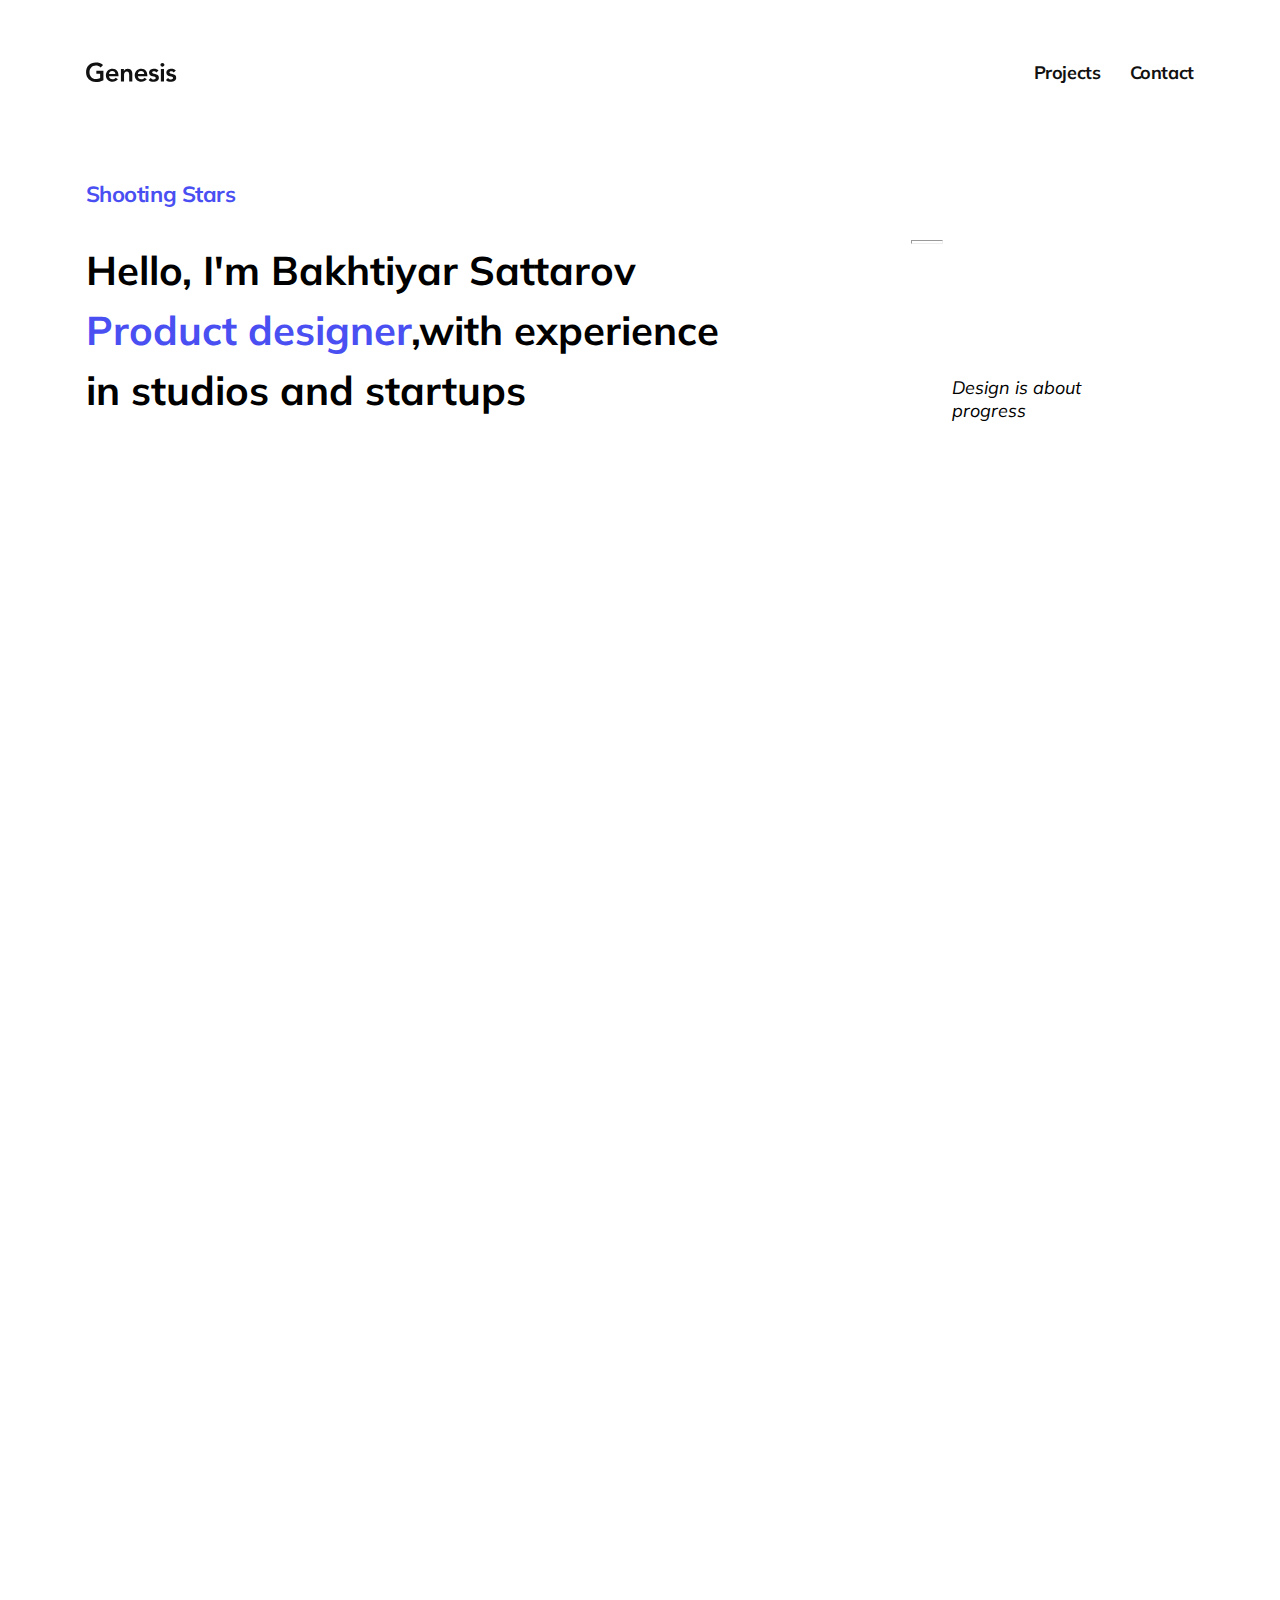
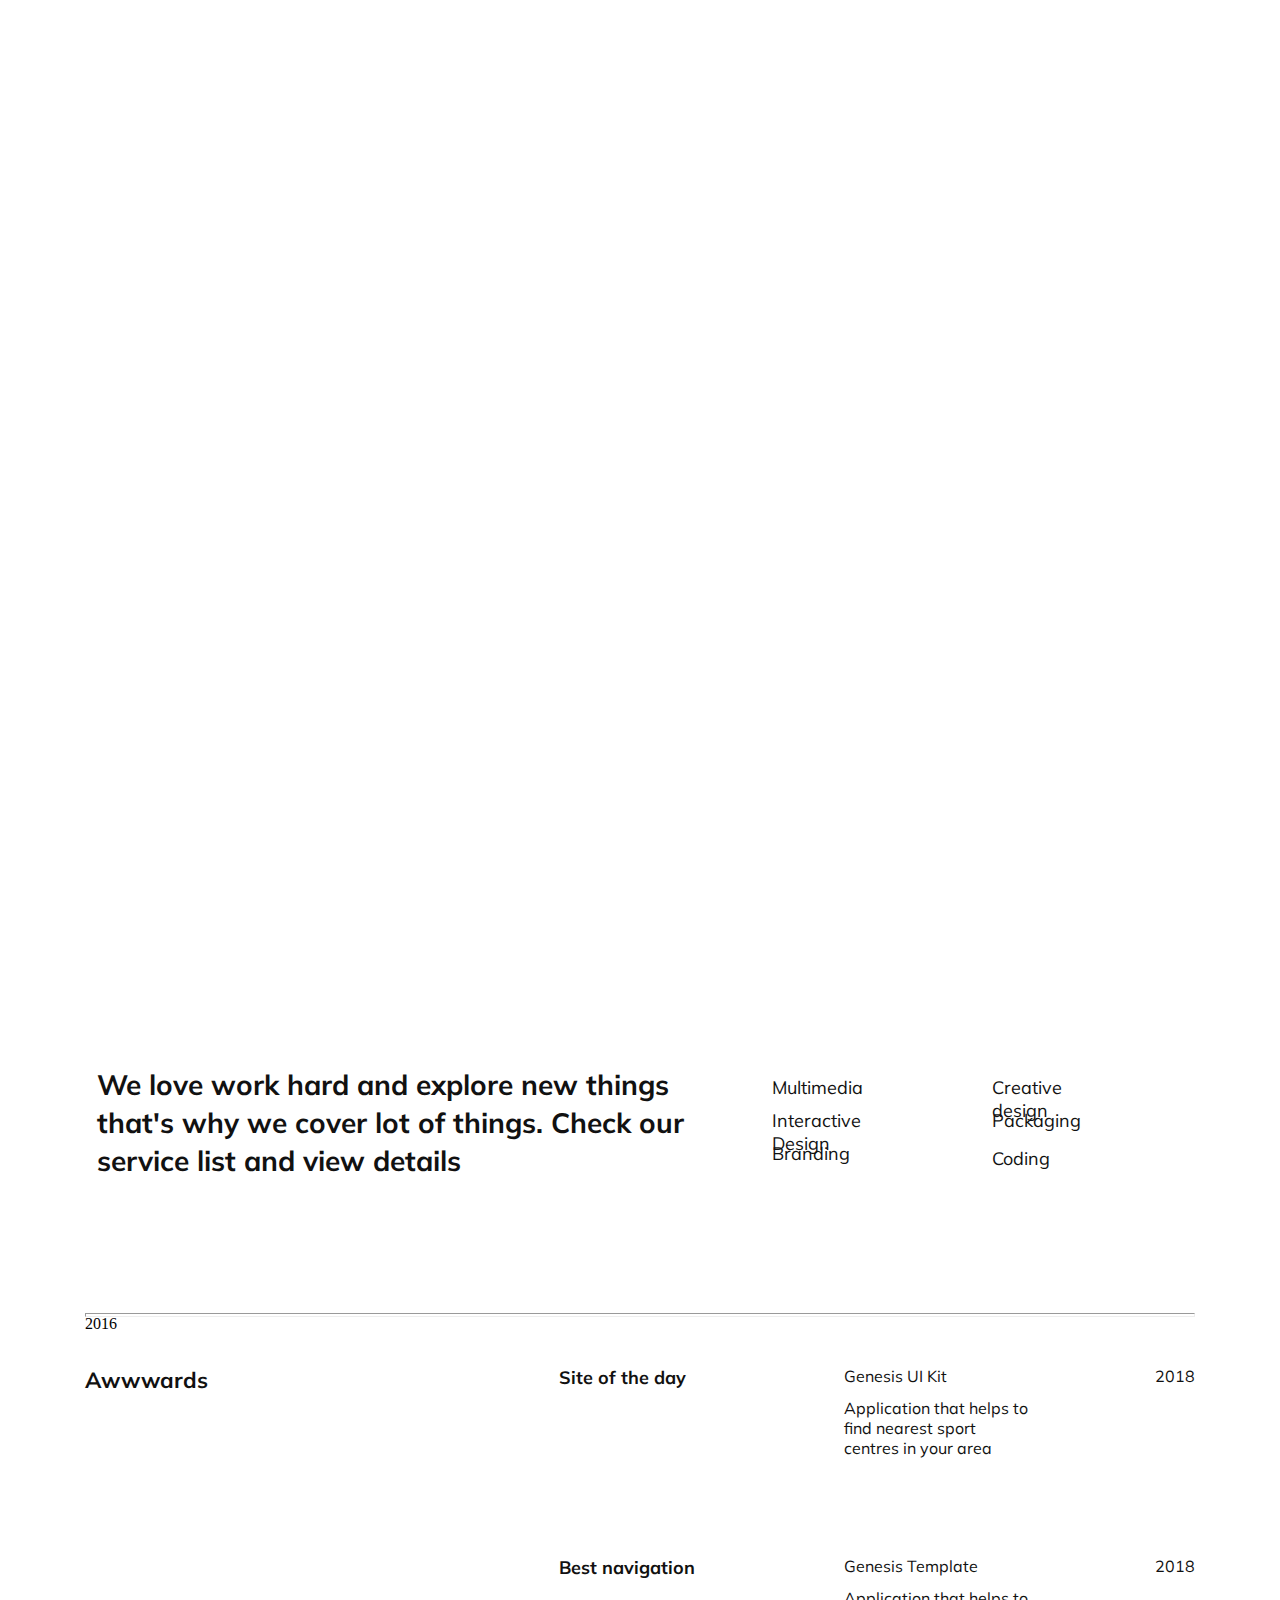
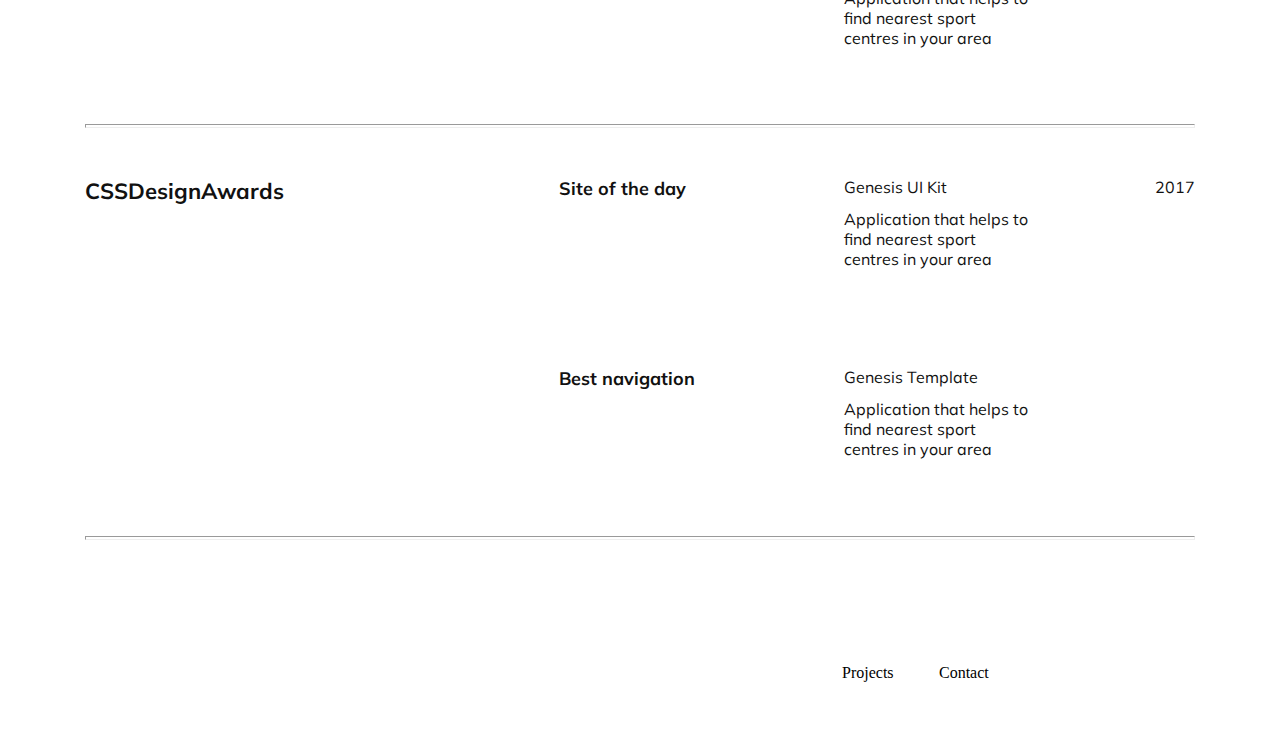
==== commit 0dceefa3: "add variable names and nested the container scss Style to the whole body" ====
--- a/index.html
+++ b/index.html
@@ -14,31 +14,25 @@
 <body>
   <header>
      <div class="grid_container_header">
-          <div class="grid_child1">
-               <nav class="navbar">
-                 <svg class="top_logo">
-                    <use href="/svg/Logo.svg#Genesis"></use>
-                 </svg>
-                <ul class="top_ul_home">
-                   <li>
-                       <a class="link_top_projects" href="Projects.html" target="_blank">Projects</a>
-                   </li>
-                   <li>
-                       <a class="link_top_contact" href="contact.html" target="_blank">Contact</a> 
-                   </li>
-                </ul>
-              </nav>
-          </div>
-              <div class="info_box">
-                  <p class="title_header">Shooting Stars</p>
-                  <h1 class="h1">Hello, I'm Bakhtiyar Sattarov,
-                  <span class="span1">Product designer</span>with experience
-                     in studios and startups</h1>
-                  <div class="quote_box">
-                   <span><hr class="quote_hr"></span><p class="quote_text">Design is about progress</p>
-                  </div>
-              </div>
-              
+          <nav class="navbar">
+                <svg class="top_logo">
+                  <use href="/svg/Logo.svg#Genesis"></use>
+                </svg>
+            <ul class="top_ul_home">
+                <li class="li_top1">
+                    <a class="link_top_projects" href="Projects.html" target="_blank">Projects</a>
+                </li>
+                <li class="li_top2">
+                    <a class="link_top_contact" href="contact.html" target="_blank">Contact</a> 
+               </li>
+            </ul>
+          </nav>
+              <p class="title_header">Shooting Stars</p>
+              <h1 class="h1">Hello, I'm Bakhtiyar Sattarov 
+              <span class="span1">Product designer</span>,with experience in studios and startups</h1>
+            <div class="quote_box">
+               <span class="span_2"><hr class="quote_hr"></span><p class="quote_text">Design is about progress</p>
+           </div>
      </div>
   </header>
   <main>
@@ -61,7 +55,7 @@
             <div class="item11_nested"><a><img src="imges/11.png" alt=""></a></div>
             <div class="item12_nested"><a><img src="imges/12.png" alt=""></a></div>
           </div>
-      </div>
+     
       <div class="grid_contanier2_main">
         <div class="info_box_main">
             <p class="title_main">We love work hard and explore new things
@@ -95,8 +89,8 @@
           <div class="nested_item1_4">Genesis UI Kit</div>
           <div class="nested_item2_4">Application that helps to find nearest sport centres in your area</div>
         </div>
-        <div>
-          <p class="date_2028_1">2018</p>
+        <div class="div_2018_1">
+          <p class="date_2018_1">2018</p>
         </div>
         <div class="Best_navigation">
           <p>Best navigation</p>
@@ -105,40 +99,60 @@
           <div class="nested_item1_5"><p>Genesis Template</p></div>
           <div class="nested_item2_5"><p>Application that helps to find nearest sport centres in your area</p></div>
         </div>
-        <div class="date_2018_2"><p>2018</p></div>
+        <div class="div_2018_2">
+          <p class="text_2018_2">2018</p>
+        </div>
         <div class="divider2"><hr></div>
-        <div class="second_awards"><p>CSSDesignAwards</p></div>
-        <div>
-          <div class="site_of_day2"><p>Site of the day</p></div>
+        <div class="second_awards">
+          <p>CSSDesignAwards</p>
+        </div>
+          <div class="site_of_day2">
+            <p class="site_of_day2_text">Site of the day</p>
+          </div>
           <div class="nested_items6">
-            <div class="nested_item1_6">Genesis UI Kit</div>
-            <div class="nested_item2_6">Application that helps to find nearest sport centres in your area</div>
+            <div class="nested_item1_6">
+              <p>Genesis UI Kit</p>
+            </div>
+            <div class="nested_item2_6">
+              <p>Application that helps to find nearest sport centres in your area</p>
+            </div>
           </div>
-          <div class="date_2017_1"><p>2017</p></div>
+          <div class="div_2017_1">
+            <p class="text_2017">2017</p>
+          </div>
           <div class="Best_navigation2">
             <p>Best navigation</p>
           </div>
           <div class="nested_items7">
-            <div class="nested_item1_7"><p>Genesis Template</p></div>
-            <div class="nested_item2_7"><p>Application that helps to find nearest sport centres in your area</p></div>
+            <div class="nested_item1_7">
+              <p>Genesis Template</p>
+            </div>
+            <div class="nested_item2_7">
+              <p>Application that helps to find nearest sport centres in your area</p>
+            </div>
           </div>
-          <div class="date_2016"><p>2016</p></div>
-          <div class="divider3"><hr></div>
+          <div class="div_2016">
+            <p class="text_2016">2016</p>
+          </div>
+          <div class="divider3">
+            <hr>
+          </div>
+    </div>
   </div>
   </main>
   <footer>
-    <div>
-     <nav>
-      <svg>
+    <div class="footer_container">
+     <nav class="footer_nav">
+      <svg class="footer_svg">
         <use href="/svg/logo.svg#Genesis"></use>
       </svg>
-      <ul>
-        <li>Projects</li>
-        <li>Contact</li>
+      <ul class="ul_footer">
+        <li class="li1">Projects</li>
+        <li class="li2">Contact</li>
       </ul>
-      <a><i class="fa-brands fa-dribbble"></i></a>
-      <a><i class="fa-brands fa-instagram"></i></a>
-      <a><i class="fa-brands fa-twitter"></i></a>
+      <a class="dribbble"><i class="fa-brands fa-dribbble"></i></a>
+      <a class="instagram"><i class="fa-brands fa-instagram"></i></a>
+      <a class="twitter"><i class="fa-brands fa-twitter"></i></a>
      </nav>
     </div>
   </footer>
--- a/styles/index.css
+++ b/styles/index.css
@@ -4,29 +4,27 @@
   min-height: 3840px;
   height: 100vh;
   margin: auto;
-  display: -webkit-box;
-  display: -ms-flexbox;
-  display: flex;
-  -webkit-box-orient: vertical;
-  -webkit-box-direction: normal;
-      -ms-flex-direction: column;
-          flex-direction: column;
-  -webkit-box-pack: space-evenly;
-      -ms-flex-pack: space-evenly;
-          justify-content: space-evenly;
+}
+
+p {
+  margin: 0px;
+}
+
+hr {
+  margin: 0px;
+  color: #979797;
 }
 
 .grid_container_header {
   display: -ms-grid;
   display: grid;
-  -ms-grid-columns: 1fr 96px 1fr;
-  grid-template-columns: 1fr 1fr;
-  -ms-grid-rows: 23px 96px 1960px;
-  grid-template-rows: 23px 1960px;
+  -ms-grid-columns: 635px 190px 212px 198px;
+  grid-template-columns: 635px 190px 212px 198px;
+  -ms-grid-rows: 61px 23px 96px 28px 32px 159px 32px;
+  grid-template-rows: 61px 23px 96px 28px 32px 159px 32px;
   width: 1109px;
-  height: 369px;
+  height: 575px;
   margin: auto;
-  gap: 96px;
 }
 
 .grid_container_header > *:nth-child(1) {
@@ -36,95 +34,303 @@
 
 .grid_container_header > *:nth-child(2) {
   -ms-grid-row: 1;
-  -ms-grid-column: 3;
+  -ms-grid-column: 2;
 }
 
 .grid_container_header > *:nth-child(3) {
-  -ms-grid-row: 3;
-  -ms-grid-column: 1;
+  -ms-grid-row: 1;
+  -ms-grid-column: 3;
 }
 
 .grid_container_header > *:nth-child(4) {
-  -ms-grid-row: 3;
-  -ms-grid-column: 3;
-}
-
-.grid_child1 {
+  -ms-grid-row: 1;
+  -ms-grid-column: 4;
+}
+
+.grid_container_header > *:nth-child(5) {
+  -ms-grid-row: 2;
+  -ms-grid-column: 1;
+}
+
+.grid_container_header > *:nth-child(6) {
+  -ms-grid-row: 2;
+  -ms-grid-column: 2;
+}
+
+.grid_container_header > *:nth-child(7) {
+  -ms-grid-row: 2;
+  -ms-grid-column: 3;
+}
+
+.grid_container_header > *:nth-child(8) {
+  -ms-grid-row: 2;
+  -ms-grid-column: 4;
+}
+
+.grid_container_header > *:nth-child(9) {
+  -ms-grid-row: 3;
+  -ms-grid-column: 1;
+}
+
+.grid_container_header > *:nth-child(10) {
+  -ms-grid-row: 3;
+  -ms-grid-column: 2;
+}
+
+.grid_container_header > *:nth-child(11) {
+  -ms-grid-row: 3;
+  -ms-grid-column: 3;
+}
+
+.grid_container_header > *:nth-child(12) {
+  -ms-grid-row: 3;
+  -ms-grid-column: 4;
+}
+
+.grid_container_header > *:nth-child(13) {
+  -ms-grid-row: 4;
+  -ms-grid-column: 1;
+}
+
+.grid_container_header > *:nth-child(14) {
+  -ms-grid-row: 4;
+  -ms-grid-column: 2;
+}
+
+.grid_container_header > *:nth-child(15) {
+  -ms-grid-row: 4;
+  -ms-grid-column: 3;
+}
+
+.grid_container_header > *:nth-child(16) {
+  -ms-grid-row: 4;
+  -ms-grid-column: 4;
+}
+
+.grid_container_header > *:nth-child(17) {
+  -ms-grid-row: 5;
+  -ms-grid-column: 1;
+}
+
+.grid_container_header > *:nth-child(18) {
+  -ms-grid-row: 5;
+  -ms-grid-column: 2;
+}
+
+.grid_container_header > *:nth-child(19) {
+  -ms-grid-row: 5;
+  -ms-grid-column: 3;
+}
+
+.grid_container_header > *:nth-child(20) {
+  -ms-grid-row: 5;
+  -ms-grid-column: 4;
+}
+
+.grid_container_header > *:nth-child(21) {
+  -ms-grid-row: 6;
+  -ms-grid-column: 1;
+}
+
+.grid_container_header > *:nth-child(22) {
+  -ms-grid-row: 6;
+  -ms-grid-column: 2;
+}
+
+.grid_container_header > *:nth-child(23) {
+  -ms-grid-row: 6;
+  -ms-grid-column: 3;
+}
+
+.grid_container_header > *:nth-child(24) {
+  -ms-grid-row: 6;
+  -ms-grid-column: 4;
+}
+
+.grid_container_header > *:nth-child(25) {
+  -ms-grid-row: 7;
+  -ms-grid-column: 1;
+}
+
+.grid_container_header > *:nth-child(26) {
+  -ms-grid-row: 7;
+  -ms-grid-column: 2;
+}
+
+.grid_container_header > *:nth-child(27) {
+  -ms-grid-row: 7;
+  -ms-grid-column: 3;
+}
+
+.grid_container_header > *:nth-child(28) {
+  -ms-grid-row: 7;
+  -ms-grid-column: 4;
+}
+.grid_container_header .navbar {
   grid-column: 1/-1;
-  -ms-grid-row: 1;
-  -ms-grid-row-span: 1;
-  grid-row: 1/2;
-  display: -ms-grid;
-  display: grid;
-  -ms-grid-columns: 1fr 1fr;
-  grid-template-columns: 1fr 1fr;
+  -ms-grid-row: 2;
+  -ms-grid-row-span: 1;
+  grid-row: 2/3;
+  display: -ms-grid;
+  display: grid;
+  -ms-grid-columns: 91px 857px 162px;
+  grid-template-columns: 91px 857px 162px;
   -ms-grid-rows: 23px;
   grid-template-rows: 23px;
 }
-
-.grid_child1 > *:nth-child(1) {
-  -ms-grid-row: 1;
-  -ms-grid-column: 1;
-}
-
-.grid_child1 > *:nth-child(2) {
-  -ms-grid-row: 1;
-  -ms-grid-column: 2;
-}
-
-.navbar {
-  grid-column: 1/-1;
-  -ms-grid-row: 1;
-  -ms-grid-row-span: 1;
-  grid-row: 1/2;
-  display: -ms-grid;
-  display: grid;
-  -ms-grid-columns: 1fr 1fr;
-  grid-template-columns: 1fr 1fr;
+.grid_container_header .navbar > *:nth-child(1) {
+  -ms-grid-row: 1;
+  -ms-grid-column: 1;
+}
+.grid_container_header .navbar > *:nth-child(2) {
+  -ms-grid-row: 1;
+  -ms-grid-column: 2;
+}
+.grid_container_header .navbar > *:nth-child(3) {
+  -ms-grid-row: 1;
+  -ms-grid-column: 3;
+}
+.grid_container_header .navbar .top_logo {
+  margin: 0px;
+  -ms-grid-column: 1;
+  -ms-grid-column-span: 1;
+  grid-column: 1/2;
+  -ms-grid-row: 1;
+  -ms-grid-row-span: 1;
+  grid-row: 1/2;
+  width: 91px;
+  height: 23px;
+}
+.grid_container_header .navbar .top_ul_home {
+  -ms-grid-column: 3;
+  -ms-grid-column-span: 1;
+  grid-column: 3/4;
+  -ms-grid-row: 1;
+  -ms-grid-row-span: 1;
+  grid-row: 1/2;
+  display: -ms-grid;
+  display: grid;
+  -ms-grid-columns: 67px 29px 66px;
+  grid-template-columns: 67px 29px 66px;
   -ms-grid-rows: 1fr;
   grid-template-rows: 1fr;
+  list-style: none;
+  padding: 0px;
+  margin: 0px;
+}
+.grid_container_header .navbar .top_ul_home > *:nth-child(1) {
+  -ms-grid-row: 1;
+  -ms-grid-column: 1;
+}
+.grid_container_header .navbar .top_ul_home > *:nth-child(2) {
+  -ms-grid-row: 1;
+  -ms-grid-column: 2;
+}
+.grid_container_header .navbar .top_ul_home > *:nth-child(3) {
+  -ms-grid-row: 1;
+  -ms-grid-column: 3;
+}
+.grid_container_header .navbar .top_ul_home .li_top1 {
+  -ms-grid-column: 1;
+  -ms-grid-column-span: 1;
+  grid-column: 1/2;
+  -ms-grid-row: 1;
+  -ms-grid-row-span: 1;
+  grid-row: 1/2;
+}
+.grid_container_header .navbar .top_ul_home .li_top2 {
+  -ms-grid-column: 3;
+  -ms-grid-column-span: 1;
+  grid-column: 3/4;
+  -ms-grid-row: 1;
+  -ms-grid-row-span: 1;
+  grid-row: 1/2;
+}
+.grid_container_header .title_header {
+  -ms-grid-column: 1;
+  -ms-grid-column-span: 1;
+  grid-column: 1/2;
+  -ms-grid-row: 4;
+  -ms-grid-row-span: 1;
+  grid-row: 4/5;
+  color: #4A4FF2;
+  width: 173px;
+  font-family: "Mulish", sans-serif;
+  font-size: 22px;
+  font-weight: bold;
+  letter-spacing: -0.42px;
+}
+.grid_container_header .h1 {
+  -ms-grid-column: 1;
+  -ms-grid-column-span: 1;
+  grid-column: 1/2;
+  -ms-grid-row: 6;
+  -ms-grid-row-span: 2;
+  grid-row: 6/8;
+  font-family: "Mulish", sans-serif;
+  font-size: 40px;
+  font-weight: bold;
+  line-height: 60px;
+  letter-spacing: 0px;
+  margin: 0px;
+}
+.grid_container_header .h1 .span1 {
+  color: #4A4FF2;
+}
+.grid_container_header .quote_box {
+  display: -ms-grid;
+  display: grid;
+  -ms-grid-columns: 1fr;
+  grid-template-columns: 1fr;
+  -ms-grid-rows: 116px 9px 2px 9px 23px;
+  grid-template-rows: 116px 2px 23px;
+  -ms-grid-column: 3;
+  -ms-grid-column-span: 1;
+  grid-column: 3/4;
+  -ms-grid-row: 6;
+  -ms-grid-row-span: 1;
+  grid-row: 6/7;
+  gap: 9px;
+}
+.grid_container_header .quote_box > *:nth-child(1) {
+  -ms-grid-row: 1;
+  -ms-grid-column: 1;
+}
+.grid_container_header .quote_box > *:nth-child(2) {
+  -ms-grid-row: 3;
+  -ms-grid-column: 1;
+}
+.grid_container_header .quote_box > *:nth-child(3) {
+  -ms-grid-row: 5;
+  -ms-grid-column: 1;
+}
+.grid_container_header .quote_box .span2 {
+  margin: 0px;
+  -ms-grid-column: 2;
+  -ms-grid-column-span: 1;
+  grid-column: 2/3;
+  -ms-grid-row: 2;
+  -ms-grid-row-span: 1;
+  grid-row: 2/3;
+}
+.grid_container_header .quote_box .quote_hr {
+  width: 30px;
+  height: 2px;
+  color: home-text-color;
+  margin: 0px;
+}
+.grid_container_header .quote_box .quote_text {
+  width: 207px;
   height: 23px;
-}
-
-.navbar > *:nth-child(1) {
-  -ms-grid-row: 1;
-  -ms-grid-column: 1;
-}
-
-.navbar > *:nth-child(2) {
-  -ms-grid-row: 1;
-  -ms-grid-column: 2;
-}
-
-.top_logo {
-  margin: 0px;
-  -ms-grid-column: 1;
-  -ms-grid-column-span: 1;
-  grid-column: 1/2;
-  -ms-grid-row: 1;
-  -ms-grid-row-span: 1;
-  grid-row: 1/2;
-  width: 90.13px;
-  height: 19.34px;
-  -webkit-transform: rotate(360deg);
-          transform: rotate(360deg);
-}
-
-.top_ul_home {
+  font-family: "Mulish", sans-serif;
+  font-size: 18px;
+  font-style: italic;
   -ms-grid-column: 2;
   -ms-grid-column-span: 1;
   grid-column: 2/3;
-  -ms-grid-row: 1;
-  -ms-grid-row-span: 1;
-  grid-row: 1/2;
-  display: -webkit-box;
-  display: -ms-flexbox;
-  display: flex;
-  -ms-grid-column-align: end;
-      justify-self: end;
-  margin: 0px;
-  padding: 0px;
-  list-style: none;
+  -ms-grid-row: 3;
+  -ms-grid-row-span: 1;
+  grid-row: 3/4;
 }
 
 .link_top_projects, .link_top_contact {
@@ -132,213 +338,20 @@
   font-size: 18px;
   font-weight: bold;
   letter-spacing: -0.35px;
+  /*or -6.3% */
   color: #111111;
   text-decoration: none;
 }
 
-.link_top_projects {
-  margin-right: 29px;
-}
-
-.info_box {
-  grid-column: 1/-1;
-  -ms-grid-row: 2;
-  -ms-grid-row-span: 1;
-  grid-row: 2/3;
-  display: -ms-grid;
-  display: grid;
-  -ms-grid-columns: 3fr 2fr 1fr 1fr;
-  grid-template-columns: 3fr 2fr 1fr 1fr;
-  -ms-grid-rows: 1fr 1fr 1fr;
-  grid-template-rows: 1fr 1fr 1fr;
-  height: 251px;
-}
-
-.info_box > *:nth-child(1) {
-  -ms-grid-row: 1;
-  -ms-grid-column: 1;
-}
-
-.info_box > *:nth-child(2) {
-  -ms-grid-row: 1;
-  -ms-grid-column: 2;
-}
-
-.info_box > *:nth-child(3) {
-  -ms-grid-row: 1;
-  -ms-grid-column: 3;
-}
-
-.info_box > *:nth-child(4) {
-  -ms-grid-row: 1;
-  -ms-grid-column: 4;
-}
-
-.info_box > *:nth-child(5) {
-  -ms-grid-row: 2;
-  -ms-grid-column: 1;
-}
-
-.info_box > *:nth-child(6) {
-  -ms-grid-row: 2;
-  -ms-grid-column: 2;
-}
-
-.info_box > *:nth-child(7) {
-  -ms-grid-row: 2;
-  -ms-grid-column: 3;
-}
-
-.info_box > *:nth-child(8) {
-  -ms-grid-row: 2;
-  -ms-grid-column: 4;
-}
-
-.info_box > *:nth-child(9) {
-  -ms-grid-row: 3;
-  -ms-grid-column: 1;
-}
-
-.info_box > *:nth-child(10) {
-  -ms-grid-row: 3;
-  -ms-grid-column: 2;
-}
-
-.info_box > *:nth-child(11) {
-  -ms-grid-row: 3;
-  -ms-grid-column: 3;
-}
-
-.info_box > *:nth-child(12) {
-  -ms-grid-row: 3;
-  -ms-grid-column: 4;
-}
-
-.title_header {
-  grid-column: 1/-1;
-  -ms-grid-row: 1;
-  -ms-grid-row-span: 1;
-  grid-row: 1/2;
-  color: #4A4FF2;
-  width: 173px;
-  font-family: "Mulish", sans-serif;
-  font-size: 22px;
-  font-weight: bold;
-  letter-spacing: -0.42px;
-}
-
-.h1 {
-  grid-column: 1/-1;
-  -ms-grid-row: 2;
-  -ms-grid-row-span: 1;
-  grid-row: 2/3;
-  font-family: "Mulish", sans-serif;
-  font-size: 40px;
-  font-weight: bold;
-  line-height: 60px;
-  width: 635px;
-  height: 191px;
-  margin: 0px;
-}
-
-.span1 {
-  color: #4A4FF2;
-}
-
-.quote_box {
-  display: -ms-grid;
-  display: grid;
-  -ms-grid-columns: 30px 9px 1fr;
-  grid-template-columns: 30px 1fr;
-  -ms-grid-rows: 1fr 9px 2px 9px 23px 9px 23px;
-  grid-template-rows: 1fr 2px 23px 23px;
-  grid-column: 3/-1;
-  -ms-grid-row: 1;
-  -ms-grid-row-span: 2;
-  grid-row: 1/3;
-  gap: 9px;
-}
-
-.quote_box > *:nth-child(1) {
-  -ms-grid-row: 1;
-  -ms-grid-column: 1;
-}
-
-.quote_box > *:nth-child(2) {
-  -ms-grid-row: 1;
-  -ms-grid-column: 3;
-}
-
-.quote_box > *:nth-child(3) {
-  -ms-grid-row: 3;
-  -ms-grid-column: 1;
-}
-
-.quote_box > *:nth-child(4) {
-  -ms-grid-row: 3;
-  -ms-grid-column: 3;
-}
-
-.quote_box > *:nth-child(5) {
-  -ms-grid-row: 5;
-  -ms-grid-column: 1;
-}
-
-.quote_box > *:nth-child(6) {
-  -ms-grid-row: 5;
-  -ms-grid-column: 3;
-}
-
-.quote_box > *:nth-child(7) {
-  -ms-grid-row: 7;
-  -ms-grid-column: 1;
-}
-
-.quote_box > *:nth-child(8) {
-  -ms-grid-row: 7;
-  -ms-grid-column: 3;
-}
-
-span {
-  margin: 0px;
-  -ms-grid-column: 2;
-  -ms-grid-column-span: 1;
-  grid-column: 2/3;
-  -ms-grid-row: 2;
-  -ms-grid-row-span: 1;
-  grid-row: 2/3;
-}
-
-.quote_hr {
-  width: 30px;
-  height: 2px;
-  color: #111111;
-  margin: 0px;
-}
-
-.quote_text {
-  width: 207px;
-  height: 23px;
-  font-family: "Mulish", sans-serif;
-  font-size: 18px;
-  font-style: italic;
-  -ms-grid-column: 2;
-  -ms-grid-column-span: 1;
-  grid-column: 2/3;
-  -ms-grid-row: 3;
-  -ms-grid-row-span: 1;
-  grid-row: 3/4;
-}
-
 .grid_contanier1_main {
   display: -ms-grid;
   display: grid;
-  -ms-grid-columns: 1fr 20px 1fr 20px 1fr;
-  grid-template-columns: repeat(3, 1fr);
-  -ms-grid-rows: 1960px;
-  grid-template-rows: 1960px;
+  -ms-grid-columns: 357px 20px 356px 20px 350px;
+  grid-template-columns: 357px 356px 350px;
+  -ms-grid-rows: 1960px 20px 91px 20px 106px 20px 101px 20px 823px;
+  grid-template-rows: 1960px 91px 106px 101px 823px;
   width: 1110px;
-  height: 1960px;
+  height: 3195px;
   margin: 0px auto;
   gap: 20px;
 }
@@ -358,7 +371,66 @@
   -ms-grid-column: 5;
 }
 
-.nested_items1 {
+.grid_contanier1_main > *:nth-child(4) {
+  -ms-grid-row: 3;
+  -ms-grid-column: 1;
+}
+
+.grid_contanier1_main > *:nth-child(5) {
+  -ms-grid-row: 3;
+  -ms-grid-column: 3;
+}
+
+.grid_contanier1_main > *:nth-child(6) {
+  -ms-grid-row: 3;
+  -ms-grid-column: 5;
+}
+
+.grid_contanier1_main > *:nth-child(7) {
+  -ms-grid-row: 5;
+  -ms-grid-column: 1;
+}
+
+.grid_contanier1_main > *:nth-child(8) {
+  -ms-grid-row: 5;
+  -ms-grid-column: 3;
+}
+
+.grid_contanier1_main > *:nth-child(9) {
+  -ms-grid-row: 5;
+  -ms-grid-column: 5;
+}
+
+.grid_contanier1_main > *:nth-child(10) {
+  -ms-grid-row: 7;
+  -ms-grid-column: 1;
+}
+
+.grid_contanier1_main > *:nth-child(11) {
+  -ms-grid-row: 7;
+  -ms-grid-column: 3;
+}
+
+.grid_contanier1_main > *:nth-child(12) {
+  -ms-grid-row: 7;
+  -ms-grid-column: 5;
+}
+
+.grid_contanier1_main > *:nth-child(13) {
+  -ms-grid-row: 9;
+  -ms-grid-column: 1;
+}
+
+.grid_contanier1_main > *:nth-child(14) {
+  -ms-grid-row: 9;
+  -ms-grid-column: 3;
+}
+
+.grid_contanier1_main > *:nth-child(15) {
+  -ms-grid-row: 9;
+  -ms-grid-column: 5;
+}
+.grid_contanier1_main .nested_items1 {
   display: -ms-grid;
   display: grid;
   -ms-grid-columns: 1fr;
@@ -368,32 +440,29 @@
   -ms-grid-column: 1;
   -ms-grid-column-span: 1;
   grid-column: 1/2;
-  grid-row: 1/-1;
+  -ms-grid-row: 1;
+  -ms-grid-row-span: 1;
+  grid-row: 1/2;
+  width: 413px;
   gap: 20px;
-  height: 1960px;
-}
-
-.nested_items1 > *:nth-child(1) {
-  -ms-grid-row: 1;
-  -ms-grid-column: 1;
-}
-
-.nested_items1 > *:nth-child(2) {
-  -ms-grid-row: 3;
-  -ms-grid-column: 1;
-}
-
-.nested_items1 > *:nth-child(3) {
-  -ms-grid-row: 5;
-  -ms-grid-column: 1;
-}
-
-.nested_items1 > *:nth-child(4) {
-  -ms-grid-row: 7;
-  -ms-grid-column: 1;
-}
-
-.nested_items2 {
+}
+.grid_contanier1_main .nested_items1 > *:nth-child(1) {
+  -ms-grid-row: 1;
+  -ms-grid-column: 1;
+}
+.grid_contanier1_main .nested_items1 > *:nth-child(2) {
+  -ms-grid-row: 3;
+  -ms-grid-column: 1;
+}
+.grid_contanier1_main .nested_items1 > *:nth-child(3) {
+  -ms-grid-row: 5;
+  -ms-grid-column: 1;
+}
+.grid_contanier1_main .nested_items1 > *:nth-child(4) {
+  -ms-grid-row: 7;
+  -ms-grid-column: 1;
+}
+.grid_contanier1_main .nested_items2 {
   display: -ms-grid;
   display: grid;
   -ms-grid-columns: 1fr;
@@ -403,32 +472,28 @@
   -ms-grid-column: 2;
   -ms-grid-column-span: 1;
   grid-column: 2/3;
-  grid-row: 1/-1;
+  -ms-grid-row: 1;
+  -ms-grid-row-span: 1;
+  grid-row: 1/2;
   gap: 20px;
-  height: 1960px;
-}
-
-.nested_items2 > *:nth-child(1) {
-  -ms-grid-row: 1;
-  -ms-grid-column: 1;
-}
-
-.nested_items2 > *:nth-child(2) {
-  -ms-grid-row: 3;
-  -ms-grid-column: 1;
-}
-
-.nested_items2 > *:nth-child(3) {
-  -ms-grid-row: 5;
-  -ms-grid-column: 1;
-}
-
-.nested_items2 > *:nth-child(4) {
-  -ms-grid-row: 7;
-  -ms-grid-column: 1;
-}
-
-.nested_items3 {
+}
+.grid_contanier1_main .nested_items2 > *:nth-child(1) {
+  -ms-grid-row: 1;
+  -ms-grid-column: 1;
+}
+.grid_contanier1_main .nested_items2 > *:nth-child(2) {
+  -ms-grid-row: 3;
+  -ms-grid-column: 1;
+}
+.grid_contanier1_main .nested_items2 > *:nth-child(3) {
+  -ms-grid-row: 5;
+  -ms-grid-column: 1;
+}
+.grid_contanier1_main .nested_items2 > *:nth-child(4) {
+  -ms-grid-row: 7;
+  -ms-grid-column: 1;
+}
+.grid_contanier1_main .nested_items3 {
   display: -ms-grid;
   display: grid;
   -ms-grid-columns: 1fr;
@@ -438,54 +503,49 @@
   -ms-grid-column: 3;
   -ms-grid-column-span: 1;
   grid-column: 3/4;
-  grid-row: 1/-1;
+  -ms-grid-row: 1;
+  -ms-grid-row-span: 1;
+  grid-row: 1/2;
   gap: 20px;
-  height: 1960px;
-}
-
-.nested_items3 > *:nth-child(1) {
-  -ms-grid-row: 1;
-  -ms-grid-column: 1;
-}
-
-.nested_items3 > *:nth-child(2) {
-  -ms-grid-row: 3;
-  -ms-grid-column: 1;
-}
-
-.nested_items3 > *:nth-child(3) {
-  -ms-grid-row: 5;
-  -ms-grid-column: 1;
-}
-
-.nested_items3 > *:nth-child(4) {
-  -ms-grid-row: 7;
-  -ms-grid-column: 1;
-}
-
-.grid_contanier2_main {
+}
+.grid_contanier1_main .nested_items3 > *:nth-child(1) {
+  -ms-grid-row: 1;
+  -ms-grid-column: 1;
+}
+.grid_contanier1_main .nested_items3 > *:nth-child(2) {
+  -ms-grid-row: 3;
+  -ms-grid-column: 1;
+}
+.grid_contanier1_main .nested_items3 > *:nth-child(3) {
+  -ms-grid-row: 5;
+  -ms-grid-column: 1;
+}
+.grid_contanier1_main .nested_items3 > *:nth-child(4) {
+  -ms-grid-row: 7;
+  -ms-grid-column: 1;
+}
+.grid_contanier1_main .grid_contanier2_main {
   display: -ms-grid;
   display: grid;
   -ms-grid-columns: 635px 444px;
   grid-template-columns: 635px 444px;
   -ms-grid-rows: 1fr;
   grid-template-rows: 1fr;
-  width: 1079px;
-  height: 106px;
+  grid-column: 1/-1;
+  -ms-grid-row: 3;
+  -ms-grid-row-span: 1;
+  grid-row: 3/4;
   margin: 0px auto;
 }
-
-.grid_contanier2_main > *:nth-child(1) {
-  -ms-grid-row: 1;
-  -ms-grid-column: 1;
-}
-
-.grid_contanier2_main > *:nth-child(2) {
-  -ms-grid-row: 1;
-  -ms-grid-column: 2;
-}
-
-.info_box_main {
+.grid_contanier1_main .grid_contanier2_main > *:nth-child(1) {
+  -ms-grid-row: 1;
+  -ms-grid-column: 1;
+}
+.grid_contanier1_main .grid_contanier2_main > *:nth-child(2) {
+  -ms-grid-row: 1;
+  -ms-grid-column: 2;
+}
+.grid_contanier1_main .grid_contanier2_main .info_box_main {
   -ms-grid-column: 1;
   -ms-grid-column-span: 1;
   grid-column: 1/2;
@@ -493,8 +553,7 @@
   -ms-grid-row-span: 1;
   grid-row: 1/2;
 }
-
-.title_main {
+.grid_contanier1_main .grid_contanier2_main .title_main {
   font-family: "Mulish", sans-serif;
   font-size: 28px;
   font-weight: bold;
@@ -504,8 +563,7 @@
   height: 106px;
   margin: 0px;
 }
-
-.ul_main_box {
+.grid_contanier1_main .grid_contanier2_main .ul_main_box {
   -ms-grid-column: 2;
   -ms-grid-column-span: 1;
   grid-column: 2/3;
@@ -522,21 +580,46 @@
   -ms-grid-column-align: end;
       justify-self: end;
 }
-
-.ul_main_box > *:nth-child(1) {
-  -ms-grid-row: 1;
-  -ms-grid-column: 1;
-}
-
-.ul_main_box > *:nth-child(2) {
-  -ms-grid-row: 1;
-  -ms-grid-column: 3;
-}
-
-.ul_service1 {
+.grid_contanier1_main .grid_contanier2_main .ul_main_box > *:nth-child(1) {
+  -ms-grid-row: 1;
+  -ms-grid-column: 1;
+}
+.grid_contanier1_main .grid_contanier2_main .ul_main_box > *:nth-child(2) {
+  -ms-grid-row: 1;
+  -ms-grid-column: 3;
+}
+.grid_contanier1_main .grid_contanier2_main .ul_main_box .ul_service1 {
   -ms-grid-column: 1;
   -ms-grid-column-span: 1;
   grid-column: 1/2;
+  -ms-grid-row: 1;
+  -ms-grid-row-span: 1;
+  grid-row: 1/2;
+  list-style: none;
+  margin: 0px;
+  font-family: "Mulish", sans-serif;
+  font-size: 18px;
+  font-weight: 400;
+}
+.grid_contanier1_main .grid_contanier2_main .ul_main_box .ul_service1 .Multimedia_li {
+  width: 93px;
+  height: 23px;
+  margin-top: 10px;
+}
+.grid_contanier1_main .grid_contanier2_main .ul_main_box .ul_service1 .Interactive_li {
+  margin-top: 10px;
+  width: 150px;
+  height: 23px;
+}
+.grid_contanier1_main .grid_contanier2_main .ul_main_box .ul_service1 .Branding_li {
+  margin-top: 10px;
+  width: 77px;
+  height: 23px;
+}
+.grid_contanier1_main .grid_contanier2_main .ul_main_box .ul_service2 {
+  -ms-grid-column: 2;
+  -ms-grid-column-span: 1;
+  grid-column: 2/3;
   -ms-grid-row: 1;
   -ms-grid-row-span: 1;
   grid-row: 1/2;
@@ -547,73 +630,38 @@
   font-size: 18px;
   font-weight: 400;
 }
-
-.ul_service2 {
-  -ms-grid-column: 2;
-  -ms-grid-column-span: 1;
-  grid-column: 2/3;
-  -ms-grid-row: 1;
-  -ms-grid-row-span: 1;
-  grid-row: 1/2;
-  list-style: none;
-  margin: 0px;
-  padding: 0px;
-  font-family: "Mulish", sans-serif;
-  font-size: 18px;
-  font-weight: 400;
-}
-
-.Multimedia_li {
-  width: 93px;
-  height: 23px;
-  margin-top: 10px;
-}
-
-.Interactive_li {
-  margin-top: 10px;
-  width: 150px;
-  height: 23px;
-}
-
-.Branding_li {
-  margin-top: 10px;
-  width: 77px;
-  height: 23px;
-}
-
-.Multimedia_a, .Interactive_a, .Branding_a, .creative_a, .Packaging_a, .Coding_a {
-  text-decoration: none;
-  color: #111111;
-}
-
-.creative_li {
+.grid_contanier1_main .grid_contanier2_main .ul_main_box .ul_service2 .creative_li {
   width: 129.3px;
   height: 23px;
   margin-top: 10px;
 }
-
-.Packaging_li {
+.grid_contanier1_main .grid_contanier2_main .ul_main_box .ul_service2 .Packaging_li {
   width: 88px;
   height: 28px;
   margin-top: 10px;
 }
-
-.Coding_li {
+.grid_contanier1_main .grid_contanier2_main .ul_main_box .ul_service2 .Coding_li {
   width: 59px;
   height: 23px;
   margin-top: 10px;
 }
 
+.Multimedia_a, .Interactive_a, .Branding_a, .creative_a, .Packaging_a, .Coding_a {
+  text-decoration: none;
+  color: #111111;
+}
+
 .grid_contanier3_awards {
   display: -ms-grid;
   display: grid;
   -ms-grid-columns: 474px 285px 311px 1fr;
   grid-template-columns: 474px 285px 311px 1fr;
-  -ms-grid-rows: 40px 110px 1fr 1fr 1fr 1fr 1fr;
-  grid-template-rows: 40px 110px 1fr 1fr 1fr 1fr 1fr;
-  background-color: red;
-  width: 1110px;
-  height: 823px;
+  -ms-grid-rows: 2px 51px 110px 80px 110px 58px 2px 51px 110px 80px 110px 59px 2px;
+  grid-template-rows: 2px 51px 110px 80px 110px 58px 2px 51px 110px 80px 110px 59px 2px;
+  grid-column: 1/-1;
+  -ms-grid-row: 5;
+  -ms-grid-row-span: 1;
+  grid-row: 5/6;
   margin: auto;
 }
 
@@ -757,58 +805,167 @@
   -ms-grid-column: 4;
 }
 
-.divider1 {
+.grid_contanier3_awards > *:nth-child(29) {
+  -ms-grid-row: 8;
+  -ms-grid-column: 1;
+}
+
+.grid_contanier3_awards > *:nth-child(30) {
+  -ms-grid-row: 8;
+  -ms-grid-column: 2;
+}
+
+.grid_contanier3_awards > *:nth-child(31) {
+  -ms-grid-row: 8;
+  -ms-grid-column: 3;
+}
+
+.grid_contanier3_awards > *:nth-child(32) {
+  -ms-grid-row: 8;
+  -ms-grid-column: 4;
+}
+
+.grid_contanier3_awards > *:nth-child(33) {
+  -ms-grid-row: 9;
+  -ms-grid-column: 1;
+}
+
+.grid_contanier3_awards > *:nth-child(34) {
+  -ms-grid-row: 9;
+  -ms-grid-column: 2;
+}
+
+.grid_contanier3_awards > *:nth-child(35) {
+  -ms-grid-row: 9;
+  -ms-grid-column: 3;
+}
+
+.grid_contanier3_awards > *:nth-child(36) {
+  -ms-grid-row: 9;
+  -ms-grid-column: 4;
+}
+
+.grid_contanier3_awards > *:nth-child(37) {
+  -ms-grid-row: 10;
+  -ms-grid-column: 1;
+}
+
+.grid_contanier3_awards > *:nth-child(38) {
+  -ms-grid-row: 10;
+  -ms-grid-column: 2;
+}
+
+.grid_contanier3_awards > *:nth-child(39) {
+  -ms-grid-row: 10;
+  -ms-grid-column: 3;
+}
+
+.grid_contanier3_awards > *:nth-child(40) {
+  -ms-grid-row: 10;
+  -ms-grid-column: 4;
+}
+
+.grid_contanier3_awards > *:nth-child(41) {
+  -ms-grid-row: 11;
+  -ms-grid-column: 1;
+}
+
+.grid_contanier3_awards > *:nth-child(42) {
+  -ms-grid-row: 11;
+  -ms-grid-column: 2;
+}
+
+.grid_contanier3_awards > *:nth-child(43) {
+  -ms-grid-row: 11;
+  -ms-grid-column: 3;
+}
+
+.grid_contanier3_awards > *:nth-child(44) {
+  -ms-grid-row: 11;
+  -ms-grid-column: 4;
+}
+
+.grid_contanier3_awards > *:nth-child(45) {
+  -ms-grid-row: 12;
+  -ms-grid-column: 1;
+}
+
+.grid_contanier3_awards > *:nth-child(46) {
+  -ms-grid-row: 12;
+  -ms-grid-column: 2;
+}
+
+.grid_contanier3_awards > *:nth-child(47) {
+  -ms-grid-row: 12;
+  -ms-grid-column: 3;
+}
+
+.grid_contanier3_awards > *:nth-child(48) {
+  -ms-grid-row: 12;
+  -ms-grid-column: 4;
+}
+
+.grid_contanier3_awards > *:nth-child(49) {
+  -ms-grid-row: 13;
+  -ms-grid-column: 1;
+}
+
+.grid_contanier3_awards > *:nth-child(50) {
+  -ms-grid-row: 13;
+  -ms-grid-column: 2;
+}
+
+.grid_contanier3_awards > *:nth-child(51) {
+  -ms-grid-row: 13;
+  -ms-grid-column: 3;
+}
+
+.grid_contanier3_awards > *:nth-child(52) {
+  -ms-grid-row: 13;
+  -ms-grid-column: 4;
+}
+.grid_contanier3_awards .divider1 {
   grid-column: 1/-1;
   -ms-grid-row: 1;
   -ms-grid-row-span: 1;
   grid-row: 1/2;
 }
-
-.first_awards {
+.grid_contanier3_awards .first_awards {
   -ms-grid-column: 1;
   -ms-grid-column-span: 1;
   grid-column: 1/2;
-  -ms-grid-row: 2;
-  -ms-grid-row-span: 1;
-  grid-row: 2/3;
+  -ms-grid-row: 3;
+  -ms-grid-row-span: 1;
+  grid-row: 3/4;
   color: #111111;
   font-family: "Mulish", sans-serif;
   font-size: 22px;
   font-weight: bold;
 }
-
-.site_of_day {
+.grid_contanier3_awards .site_of_day {
   -ms-grid-column: 2;
   -ms-grid-column-span: 1;
   grid-column: 2/3;
-  -ms-grid-row: 2;
-  -ms-grid-row-span: 1;
-  grid-row: 2/3;
-}
-
-.site_of_the_day_text {
+  -ms-grid-row: 3;
+  -ms-grid-row-span: 1;
+  grid-row: 3/4;
+}
+.grid_contanier3_awards .site_of_the_day_text {
   color: #111111;
   font-family: "Mulish", sans-serif;
   font-size: 18px;
   font-weight: bold;
 }
-
-p {
-  margin: 0px;
-}
-
-hr {
-  margin: 0px;
-  color: #979797;
-}
-
-.nested_items4 {
+.grid_contanier3_awards hr {
+  height: 2px;
+}
+.grid_contanier3_awards .nested_items4 {
   -ms-grid-column: 3;
   -ms-grid-column-span: 1;
   grid-column: 3/4;
-  -ms-grid-row: 2;
-  -ms-grid-row-span: 1;
-  grid-row: 2/3;
+  -ms-grid-row: 3;
+  -ms-grid-row-span: 1;
+  grid-row: 3/4;
   display: -ms-grid;
   display: grid;
   width: 190px;
@@ -822,62 +979,59 @@
   font-weight: 400;
   color: #111111;
 }
-
-.nested_items4 > *:nth-child(1) {
-  -ms-grid-row: 1;
-  -ms-grid-column: 1;
-}
-
-.nested_items4 > *:nth-child(2) {
-  -ms-grid-row: 2;
-  -ms-grid-column: 1;
-}
-
-.nested_item1_4 {
+.grid_contanier3_awards .nested_items4 > *:nth-child(1) {
+  -ms-grid-row: 1;
+  -ms-grid-column: 1;
+}
+.grid_contanier3_awards .nested_items4 > *:nth-child(2) {
+  -ms-grid-row: 2;
+  -ms-grid-column: 1;
+}
+.grid_contanier3_awards .nested_items4 .nested_item1_4 {
   grid-column: 1/-1;
   -ms-grid-row: 1;
   -ms-grid-row-span: 1;
   grid-row: 1/2;
 }
-
-.nested_item2_4 {
+.grid_contanier3_awards .nested_items4 .nested_item2_4 {
   grid-column: 1/-1;
   -ms-grid-row: 2;
   -ms-grid-row-span: 1;
   grid-row: 2/3;
 }
-
-.date_2028_1 {
+.grid_contanier3_awards .div_2018_1 {
   -ms-grid-column: 4;
   -ms-grid-column-span: 1;
   grid-column: 4/5;
-  -ms-grid-row: 2;
-  -ms-grid-row-span: 1;
-  grid-row: 2/3;
+  -ms-grid-row: 3;
+  -ms-grid-row-span: 1;
+  grid-row: 3/4;
+}
+.grid_contanier3_awards .div_2018_1 .date_2018_1 {
   font-family: "Mulish", sans-serif;
   font-size: 16px;
   font-weight: 400;
   color: #111111;
 }
-
-.Best_navigation {
+.grid_contanier3_awards .Best_navigation {
   -ms-grid-column: 2;
   -ms-grid-column-span: 1;
   grid-column: 2/3;
-  -ms-grid-row: 3;
-  -ms-grid-row-span: 1;
-  grid-row: 3/4;
-  width: 100px;
-  height: 100px;
-}
-
-.nested_items5 {
+  -ms-grid-row: 5;
+  -ms-grid-row-span: 1;
+  grid-row: 5/6;
+  color: #111111;
+  font-family: "Mulish", sans-serif;
+  font-size: 18px;
+  font-weight: bold;
+}
+.grid_contanier3_awards .nested_items5 {
   -ms-grid-column: 3;
   -ms-grid-column-span: 1;
   grid-column: 3/4;
-  -ms-grid-row: 3;
-  -ms-grid-row-span: 1;
-  grid-row: 3/4;
+  -ms-grid-row: 5;
+  -ms-grid-row-span: 1;
+  grid-row: 5/6;
   display: -ms-grid;
   display: grid;
   width: 190px;
@@ -891,37 +1045,326 @@
   font-weight: 400;
   color: #111111;
 }
-
-.nested_items5 > *:nth-child(1) {
-  -ms-grid-row: 1;
-  -ms-grid-column: 1;
-}
-
-.nested_items5 > *:nth-child(2) {
-  -ms-grid-row: 2;
-  -ms-grid-column: 1;
-}
-
-.nested_item1_5 {
+.grid_contanier3_awards .nested_items5 > *:nth-child(1) {
+  -ms-grid-row: 1;
+  -ms-grid-column: 1;
+}
+.grid_contanier3_awards .nested_items5 > *:nth-child(2) {
+  -ms-grid-row: 2;
+  -ms-grid-column: 1;
+}
+.grid_contanier3_awards .nested_items5 .nested_item1_5 {
   grid-column: 1/-1;
   -ms-grid-row: 1;
   -ms-grid-row-span: 1;
   grid-row: 1/2;
 }
-
-.nested_item2_5 {
+.grid_contanier3_awards .nested_items5 .nested_item2_5 {
   grid-column: 1/-1;
   -ms-grid-row: 2;
   -ms-grid-row-span: 1;
   grid-row: 2/3;
 }
-
-.date_2018_2 {
+.grid_contanier3_awards .div_2018_2 {
   -ms-grid-column: 4;
   -ms-grid-column-span: 1;
   grid-column: 4/5;
-  -ms-grid-row: 3;
-  -ms-grid-row-span: 1;
-  grid-row: 3/4;
+  -ms-grid-row: 5;
+  -ms-grid-row-span: 1;
+  grid-row: 5/6;
+}
+.grid_contanier3_awards .div_2018_2 .text_2018_2 {
+  font-family: "Mulish", sans-serif;
+  font-size: 16px;
+  font-weight: 400;
+  color: #111111;
+}
+.grid_contanier3_awards .divider2 {
+  grid-column: 1/-1;
+  -ms-grid-row: 7;
+  -ms-grid-row-span: 1;
+  grid-row: 7/8;
+}
+.grid_contanier3_awards .second_awards {
+  -ms-grid-column: 1;
+  -ms-grid-column-span: 1;
+  grid-column: 1/2;
+  -ms-grid-row: 9;
+  -ms-grid-row-span: 1;
+  grid-row: 9/10;
+  color: #111111;
+  font-family: "Mulish", sans-serif;
+  font-size: 22px;
+  font-weight: bold;
+}
+.grid_contanier3_awards .site_of_day2 {
+  -ms-grid-column: 2;
+  -ms-grid-column-span: 1;
+  grid-column: 2/3;
+  -ms-grid-row: 9;
+  -ms-grid-row-span: 1;
+  grid-row: 9/10;
+}
+.grid_contanier3_awards .site_of_day2 .site_of_day2_text {
+  color: #111111;
+  font-family: "Mulish", sans-serif;
+  font-size: 18px;
+  font-weight: bold;
+}
+.grid_contanier3_awards .nested_items6 {
+  -ms-grid-column: 3;
+  -ms-grid-column-span: 1;
+  grid-column: 3/4;
+  -ms-grid-row: 9;
+  -ms-grid-row-span: 1;
+  grid-row: 9/10;
+  display: -ms-grid;
+  display: grid;
+  width: 190px;
+  height: 110px;
+  -ms-grid-columns: 1fr;
+  grid-template-columns: 1fr;
+  -ms-grid-rows: 32px 1fr;
+  grid-template-rows: 32px 1fr;
+  font-family: "Mulish", sans-serif;
+  font-size: 16px;
+  font-weight: 400;
+  color: #111111;
+}
+.grid_contanier3_awards .nested_items6 > *:nth-child(1) {
+  -ms-grid-row: 1;
+  -ms-grid-column: 1;
+}
+.grid_contanier3_awards .nested_items6 > *:nth-child(2) {
+  -ms-grid-row: 2;
+  -ms-grid-column: 1;
+}
+.grid_contanier3_awards .nested_items6 .nested_item1_6 {
+  grid-column: 1/-1;
+  -ms-grid-row: 1;
+  -ms-grid-row-span: 1;
+  grid-row: 1/2;
+}
+.grid_contanier3_awards .nested_items6 .nested_item2_6 {
+  grid-column: 1/-1;
+  -ms-grid-row: 2;
+  -ms-grid-row-span: 1;
+  grid-row: 2/3;
+}
+.grid_contanier3_awards .div_2017_1 {
+  -ms-grid-column: 4;
+  -ms-grid-column-span: 1;
+  grid-column: 4/5;
+  -ms-grid-row: 9;
+  -ms-grid-row-span: 1;
+  grid-row: 9/10;
+}
+.grid_contanier3_awards .div_2017_1 .text_2017 {
+  font-family: "Mulish", sans-serif;
+  font-size: 16px;
+  font-weight: 400;
+  color: #111111;
+}
+.grid_contanier3_awards .Best_navigation2 {
+  -ms-grid-column: 2;
+  -ms-grid-column-span: 1;
+  grid-column: 2/3;
+  -ms-grid-row: 11;
+  -ms-grid-row-span: 1;
+  grid-row: 11/12;
+  color: #111111;
+  font-family: "Mulish", sans-serif;
+  font-size: 18px;
+  font-weight: bold;
+}
+.grid_contanier3_awards .nested_items7 {
+  -ms-grid-column: 3;
+  -ms-grid-column-span: 1;
+  grid-column: 3/4;
+  -ms-grid-row: 11;
+  -ms-grid-row-span: 1;
+  grid-row: 11/12;
+  display: -ms-grid;
+  display: grid;
+  width: 190px;
+  height: 110px;
+  -ms-grid-columns: 1fr;
+  grid-template-columns: 1fr;
+  -ms-grid-rows: 32px 1fr;
+  grid-template-rows: 32px 1fr;
+  font-family: "Mulish", sans-serif;
+  font-size: 16px;
+  font-weight: 400;
+  color: #111111;
+}
+.grid_contanier3_awards .nested_items7 > *:nth-child(1) {
+  -ms-grid-row: 1;
+  -ms-grid-column: 1;
+}
+.grid_contanier3_awards .nested_items7 > *:nth-child(2) {
+  -ms-grid-row: 2;
+  -ms-grid-column: 1;
+}
+.grid_contanier3_awards .date_2016 {
+  -ms-grid-column: 4;
+  -ms-grid-column-span: 1;
+  grid-column: 4/5;
+  -ms-grid-row: 11;
+  -ms-grid-row-span: 1;
+  grid-row: 11/12;
+}
+.grid_contanier3_awards .date_2016 .text_2016 {
+  font-family: "Mulish", sans-serif;
+  font-size: 16px;
+  font-weight: 400;
+  color: #111111;
+}
+.grid_contanier3_awards .divider3 {
+  grid-column: 1/-1;
+  -ms-grid-row: 13;
+  -ms-grid-row-span: 1;
+  grid-row: 13/14;
+}
+
+.footer_container {
+  display: -ms-grid;
+  display: grid;
+  -ms-grid-columns: 1fr;
+  grid-template-columns: 1fr;
+  -ms-grid-rows: 94px 23px 47px;
+  grid-template-rows: 94px 23px 47px;
+  width: 1110px;
+  height: 164px;
+  margin: 0px auto;
+}
+
+.footer_container > *:nth-child(1) {
+  -ms-grid-row: 1;
+  -ms-grid-column: 1;
+}
+
+.footer_container > *:nth-child(2) {
+  -ms-grid-row: 2;
+  -ms-grid-column: 1;
+}
+
+.footer_container > *:nth-child(3) {
+  -ms-grid-row: 3;
+  -ms-grid-column: 1;
+}
+.footer_container .footer_nav {
+  grid-column: 1/-1;
+  -ms-grid-row: 2;
+  -ms-grid-row-span: 1;
+  grid-row: 2/3;
+  display: -ms-grid;
+  display: grid;
+  -ms-grid-columns: 90px 667px 258px 39px 38px 15px;
+  grid-template-columns: 90px 667px 258px 39px 38px 15px;
+  -ms-grid-rows: 1fr;
+  grid-template-rows: 1fr;
+}
+.footer_container .footer_nav > *:nth-child(1) {
+  -ms-grid-row: 1;
+  -ms-grid-column: 1;
+}
+.footer_container .footer_nav > *:nth-child(2) {
+  -ms-grid-row: 1;
+  -ms-grid-column: 2;
+}
+.footer_container .footer_nav > *:nth-child(3) {
+  -ms-grid-row: 1;
+  -ms-grid-column: 3;
+}
+.footer_container .footer_nav > *:nth-child(4) {
+  -ms-grid-row: 1;
+  -ms-grid-column: 4;
+}
+.footer_container .footer_nav > *:nth-child(5) {
+  -ms-grid-row: 1;
+  -ms-grid-column: 5;
+}
+.footer_container .footer_nav > *:nth-child(6) {
+  -ms-grid-row: 1;
+  -ms-grid-column: 6;
+}
+.footer_container .footer_nav .footer_svg {
+  width: 90px;
+  height: 19px;
+  -ms-grid-column: 1;
+  -ms-grid-column-span: 1;
+  grid-column: 1/2;
+  -ms-grid-row: 1;
+  -ms-grid-row-span: 1;
+  grid-row: 1/2;
+}
+.footer_container .footer_nav .ul_footer {
+  display: -ms-grid;
+  display: grid;
+  -ms-grid-columns: 67px 30px 66px;
+  grid-template-columns: 67px 30px 66px;
+  -ms-grid-rows: 1fr;
+  grid-template-rows: 1fr;
+  -ms-grid-column: 3;
+  -ms-grid-column-span: 1;
+  grid-column: 3/4;
+  -ms-grid-row: 1;
+  -ms-grid-row-span: 1;
+  grid-row: 1/2;
+  padding: 0px;
+  margin: 0px;
+  list-style: none;
+}
+.footer_container .footer_nav .ul_footer > *:nth-child(1) {
+  -ms-grid-row: 1;
+  -ms-grid-column: 1;
+}
+.footer_container .footer_nav .ul_footer > *:nth-child(2) {
+  -ms-grid-row: 1;
+  -ms-grid-column: 2;
+}
+.footer_container .footer_nav .ul_footer > *:nth-child(3) {
+  -ms-grid-row: 1;
+  -ms-grid-column: 3;
+}
+.footer_container .footer_nav .ul_footer .li1 {
+  -ms-grid-column: 1;
+  -ms-grid-column-span: 1;
+  grid-column: 1/2;
+  -ms-grid-row: 1;
+  -ms-grid-row-span: 1;
+  grid-row: 1/2;
+}
+.footer_container .footer_nav .ul_footer .li2 {
+  -ms-grid-column: 3;
+  -ms-grid-column-span: 1;
+  grid-column: 3/4;
+  -ms-grid-row: 1;
+  -ms-grid-row-span: 1;
+  grid-row: 1/2;
+}
+.footer_container .footer_nav .dribbble {
+  -ms-grid-column: 4;
+  -ms-grid-column-span: 1;
+  grid-column: 4/5;
+  -ms-grid-row: 1;
+  -ms-grid-row-span: 1;
+  grid-row: 1/2;
+}
+.footer_container .footer_nav .instagram {
+  -ms-grid-column: 5;
+  -ms-grid-column-span: 1;
+  grid-column: 5/6;
+  -ms-grid-row: 1;
+  -ms-grid-row-span: 1;
+  grid-row: 1/2;
+}
+.footer_container .footer_nav .twitter {
+  -ms-grid-column: 6;
+  -ms-grid-column-span: 1;
+  grid-column: 6/7;
+  -ms-grid-row: 1;
+  -ms-grid-row-span: 1;
+  grid-row: 1/2;
 }
 /*# sourceMappingURL=index.css.map */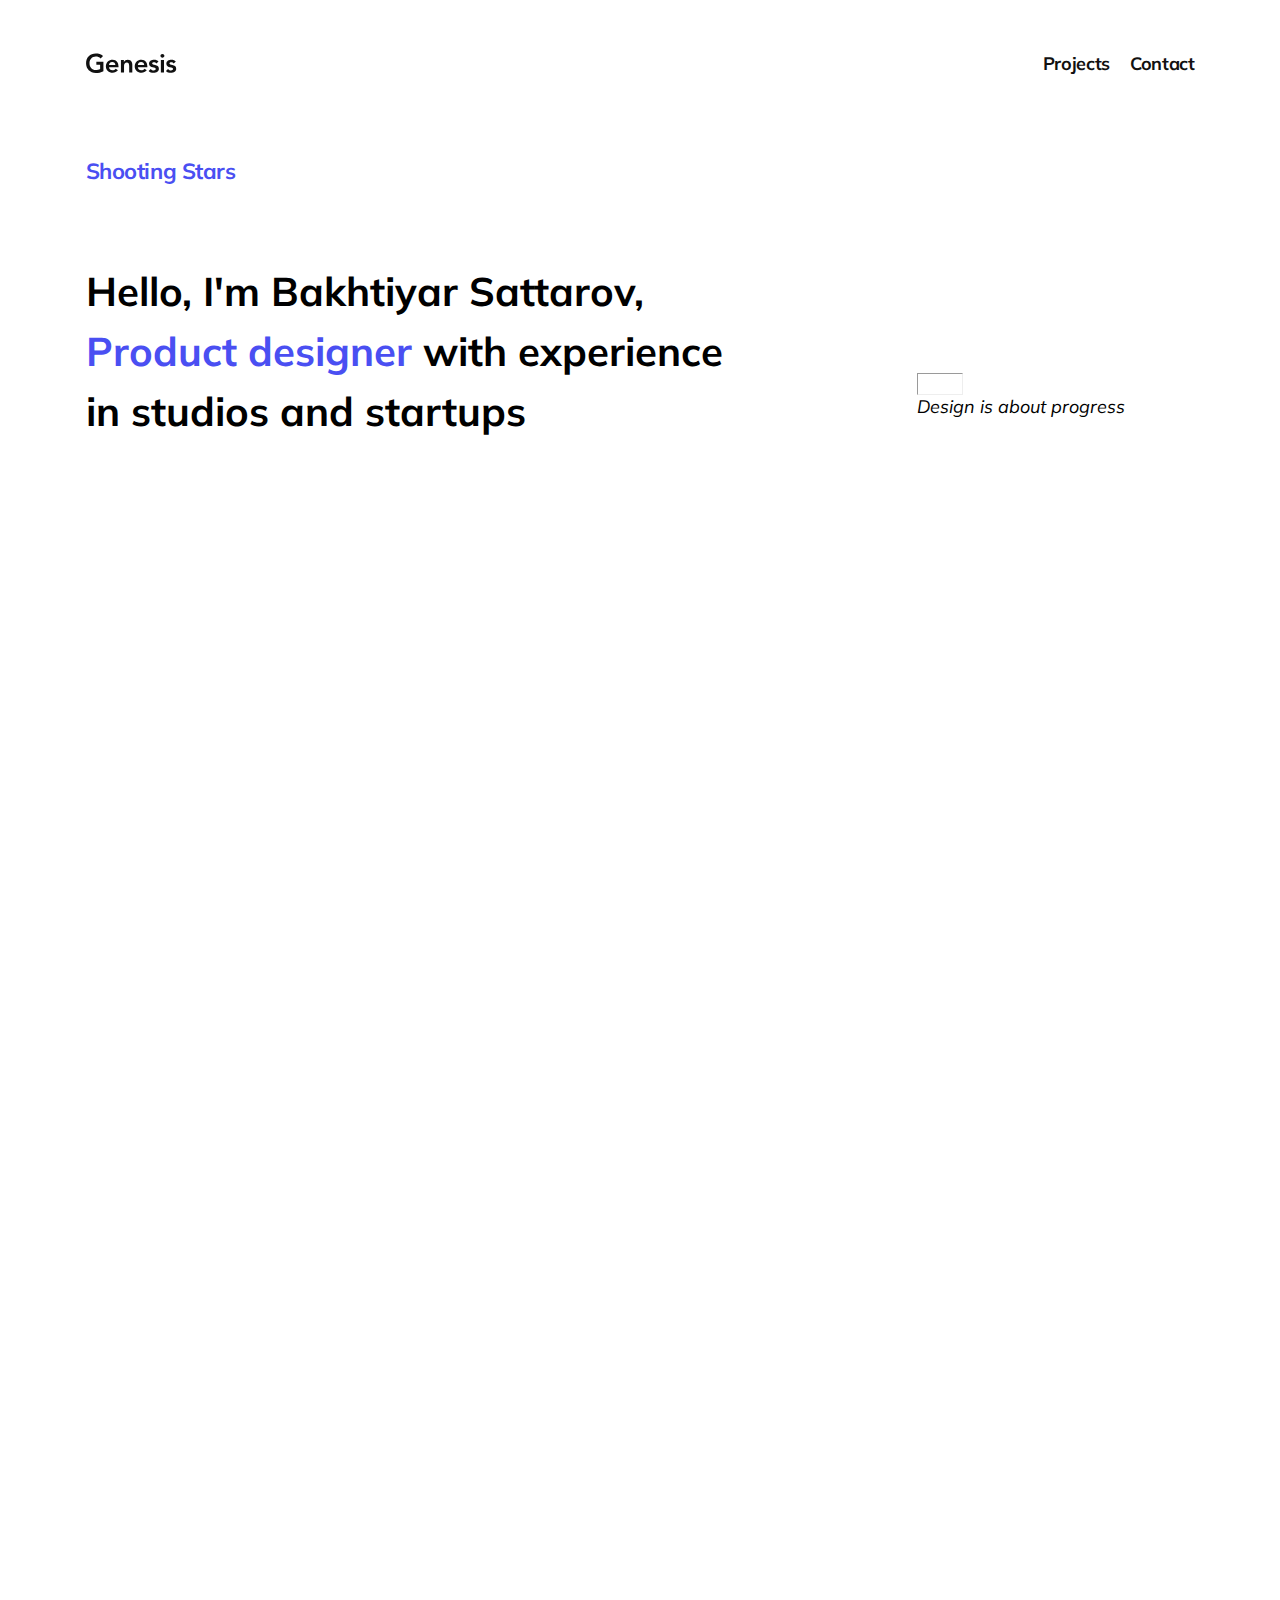
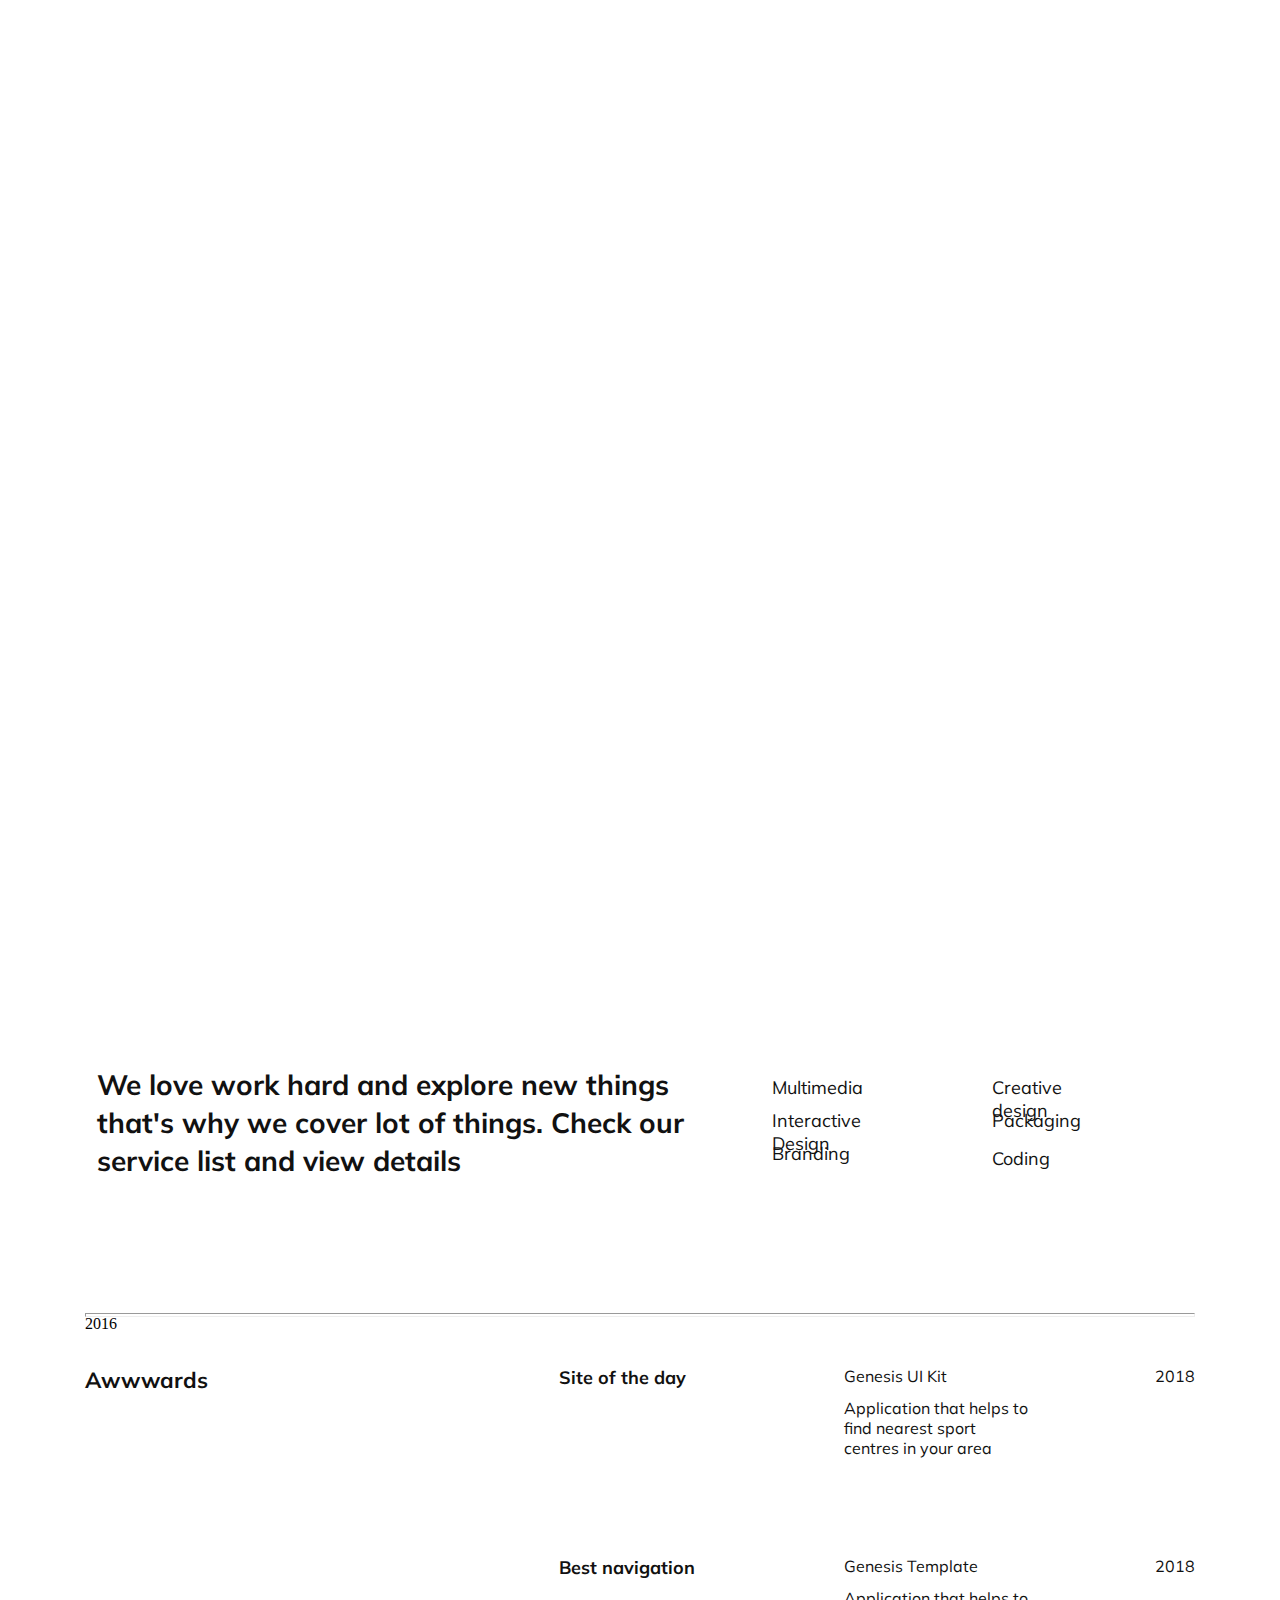
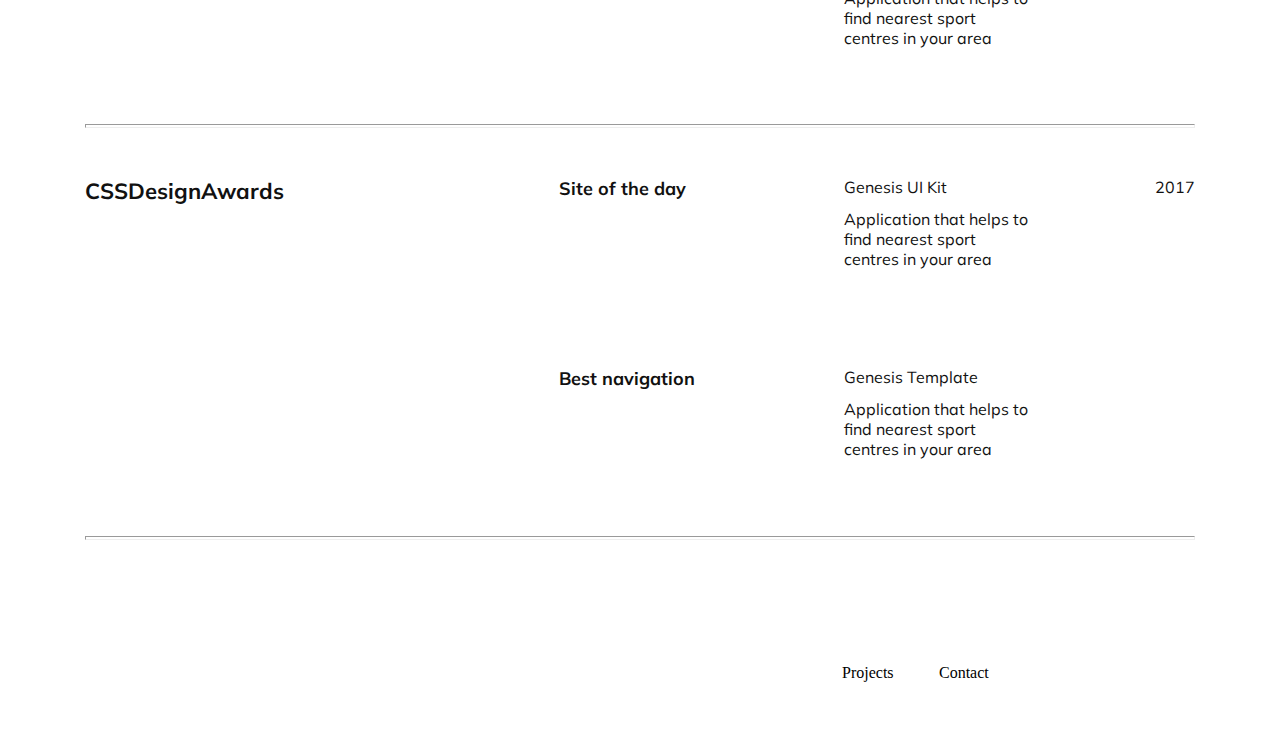
==== commit 377be3ec: "added Fractions instead of pixel, to the header container" ====
--- a/index.html
+++ b/index.html
@@ -28,32 +28,33 @@
             </ul>
           </nav>
               <p class="title_header">Shooting Stars</p>
-              <h1 class="h1">Hello, I'm Bakhtiyar Sattarov 
-              <span class="span1">Product designer</span>,with experience in studios and startups</h1>
+              <h1 class="h1">Hello, I'm Bakhtiyar Sattarov,
+              <span class="span1">Product designer</span> with experience in studios and startups</h1>
             <div class="quote_box">
-               <span class="span_2"><hr class="quote_hr"></span><p class="quote_text">Design is about progress</p>
+              <hr class="quote_hr">
+              <p class="quote_text">Design is about progress</p>
            </div>
      </div>
   </header>
   <main>
        <div class="grid_contanier1_main">
         <div class="nested_items1">
-          <div class="item1_nested"><a><img src="imges/1.png" alt=""></a></div>
-          <div class="item4_nested"><a><img src="imges/4.png" alt=""></a></div>
-          <div class="item7_nested"><a><img src="/imges/7.png" alt=""></a></div>
-          <div class="item10_nested"><a><img src="/imges/10.png" alt=""></a></div>
+          <div class="item1_nested"><a href="#"><img src="imges/1.png" alt=""></a></div>
+          <div class="item4_nested"><a href="#"><img src="imges/4.png" alt=""></a></div>
+          <div class="item7_nested"><a href="#"><img src="/imges/7.png" alt=""></a></div>
+          <div class="item10_nested"><a href="#"><img src="/imges/10.png" alt=""></a></div>
         </div>
         <div class="nested_items2">
-          <div class="item2_nested"><a><img src="imges/2.png" alt=""></a></div>
-          <div class="item5_nested"><a><img src="imges/5.png" alt=""></a></div>
-          <div class="item8_nested"><a><img src="/imges/8.png" alt=""></a></div>
-          <div class="item9_nested"><a><img src="/imges/9.png" alt=""></a></div>
+          <div class="item2_nested"><a href="#"><img src="imges/2.png" alt=""></a></div>
+          <div class="item5_nested"><a href="#"><img src="imges/5.png" alt=""></a></div>
+          <div class="item8_nested"><a href="#"><img src="/imges/8.png" alt=""></a></div>
+          <div class="item9_nested"><a href="#"><img src="/imges/9.png" alt=""></a></div>
         </div>
           <div class="nested_items3">
-            <div class="item3_nested"><a><img src="imges/3.png" alt=""></a></div>
-            <div class="item6_nested"><a><img src="imges/6.png" alt=""></a></div>
-            <div class="item11_nested"><a><img src="imges/11.png" alt=""></a></div>
-            <div class="item12_nested"><a><img src="imges/12.png" alt=""></a></div>
+            <div class="item3_nested"><a href="#"><img src="imges/3.png" alt=""></a></div>
+            <div class="item6_nested"><a href="#"><img src="imges/6.png" alt=""></a></div>
+            <div class="item11_nested"><a href="#"><img src="imges/11.png" alt=""></a></div>
+            <div class="item12_nested"><a href="#"><img src="imges/12.png" alt=""></a></div>
           </div>
      
       <div class="grid_contanier2_main">
--- a/styles/index.css
+++ b/styles/index.css
@@ -18,10 +18,10 @@
 .grid_container_header {
   display: -ms-grid;
   display: grid;
-  -ms-grid-columns: 635px 190px 212px 198px;
-  grid-template-columns: 635px 190px 212px 198px;
-  -ms-grid-rows: 61px 23px 96px 28px 32px 159px 32px;
-  grid-template-rows: 61px 23px 96px 28px 32px 159px 32px;
+  -ms-grid-columns: 7fr 2fr 1fr 1fr 1fr;
+  grid-template-columns: 7fr 2fr 1fr 1fr 1fr;
+  -ms-grid-rows: 1fr 1fr 1fr 1fr 1fr 1fr 1fr 1fr 3fr;
+  grid-template-rows: 1fr 1fr 1fr 1fr 1fr 1fr 1fr 1fr 3fr;
   width: 1109px;
   height: 575px;
   margin: auto;
@@ -48,123 +48,208 @@
 }
 
 .grid_container_header > *:nth-child(5) {
-  -ms-grid-row: 2;
-  -ms-grid-column: 1;
+  -ms-grid-row: 1;
+  -ms-grid-column: 5;
 }
 
 .grid_container_header > *:nth-child(6) {
   -ms-grid-row: 2;
-  -ms-grid-column: 2;
+  -ms-grid-column: 1;
 }
 
 .grid_container_header > *:nth-child(7) {
   -ms-grid-row: 2;
-  -ms-grid-column: 3;
+  -ms-grid-column: 2;
 }
 
 .grid_container_header > *:nth-child(8) {
   -ms-grid-row: 2;
-  -ms-grid-column: 4;
+  -ms-grid-column: 3;
 }
 
 .grid_container_header > *:nth-child(9) {
-  -ms-grid-row: 3;
-  -ms-grid-column: 1;
+  -ms-grid-row: 2;
+  -ms-grid-column: 4;
 }
 
 .grid_container_header > *:nth-child(10) {
-  -ms-grid-row: 3;
-  -ms-grid-column: 2;
+  -ms-grid-row: 2;
+  -ms-grid-column: 5;
 }
 
 .grid_container_header > *:nth-child(11) {
   -ms-grid-row: 3;
-  -ms-grid-column: 3;
+  -ms-grid-column: 1;
 }
 
 .grid_container_header > *:nth-child(12) {
   -ms-grid-row: 3;
-  -ms-grid-column: 4;
+  -ms-grid-column: 2;
 }
 
 .grid_container_header > *:nth-child(13) {
-  -ms-grid-row: 4;
-  -ms-grid-column: 1;
+  -ms-grid-row: 3;
+  -ms-grid-column: 3;
 }
 
 .grid_container_header > *:nth-child(14) {
-  -ms-grid-row: 4;
-  -ms-grid-column: 2;
+  -ms-grid-row: 3;
+  -ms-grid-column: 4;
 }
 
 .grid_container_header > *:nth-child(15) {
-  -ms-grid-row: 4;
-  -ms-grid-column: 3;
+  -ms-grid-row: 3;
+  -ms-grid-column: 5;
 }
 
 .grid_container_header > *:nth-child(16) {
   -ms-grid-row: 4;
-  -ms-grid-column: 4;
+  -ms-grid-column: 1;
 }
 
 .grid_container_header > *:nth-child(17) {
-  -ms-grid-row: 5;
-  -ms-grid-column: 1;
+  -ms-grid-row: 4;
+  -ms-grid-column: 2;
 }
 
 .grid_container_header > *:nth-child(18) {
-  -ms-grid-row: 5;
-  -ms-grid-column: 2;
+  -ms-grid-row: 4;
+  -ms-grid-column: 3;
 }
 
 .grid_container_header > *:nth-child(19) {
-  -ms-grid-row: 5;
-  -ms-grid-column: 3;
+  -ms-grid-row: 4;
+  -ms-grid-column: 4;
 }
 
 .grid_container_header > *:nth-child(20) {
-  -ms-grid-row: 5;
-  -ms-grid-column: 4;
+  -ms-grid-row: 4;
+  -ms-grid-column: 5;
 }
 
 .grid_container_header > *:nth-child(21) {
+  -ms-grid-row: 5;
+  -ms-grid-column: 1;
+}
+
+.grid_container_header > *:nth-child(22) {
+  -ms-grid-row: 5;
+  -ms-grid-column: 2;
+}
+
+.grid_container_header > *:nth-child(23) {
+  -ms-grid-row: 5;
+  -ms-grid-column: 3;
+}
+
+.grid_container_header > *:nth-child(24) {
+  -ms-grid-row: 5;
+  -ms-grid-column: 4;
+}
+
+.grid_container_header > *:nth-child(25) {
+  -ms-grid-row: 5;
+  -ms-grid-column: 5;
+}
+
+.grid_container_header > *:nth-child(26) {
   -ms-grid-row: 6;
   -ms-grid-column: 1;
 }
 
-.grid_container_header > *:nth-child(22) {
+.grid_container_header > *:nth-child(27) {
   -ms-grid-row: 6;
   -ms-grid-column: 2;
 }
 
-.grid_container_header > *:nth-child(23) {
+.grid_container_header > *:nth-child(28) {
   -ms-grid-row: 6;
   -ms-grid-column: 3;
 }
 
-.grid_container_header > *:nth-child(24) {
+.grid_container_header > *:nth-child(29) {
   -ms-grid-row: 6;
   -ms-grid-column: 4;
 }
 
-.grid_container_header > *:nth-child(25) {
-  -ms-grid-row: 7;
-  -ms-grid-column: 1;
-}
-
-.grid_container_header > *:nth-child(26) {
-  -ms-grid-row: 7;
-  -ms-grid-column: 2;
-}
-
-.grid_container_header > *:nth-child(27) {
-  -ms-grid-row: 7;
-  -ms-grid-column: 3;
-}
-
-.grid_container_header > *:nth-child(28) {
-  -ms-grid-row: 7;
-  -ms-grid-column: 4;
+.grid_container_header > *:nth-child(30) {
+  -ms-grid-row: 6;
+  -ms-grid-column: 5;
+}
+
+.grid_container_header > *:nth-child(31) {
+  -ms-grid-row: 7;
+  -ms-grid-column: 1;
+}
+
+.grid_container_header > *:nth-child(32) {
+  -ms-grid-row: 7;
+  -ms-grid-column: 2;
+}
+
+.grid_container_header > *:nth-child(33) {
+  -ms-grid-row: 7;
+  -ms-grid-column: 3;
+}
+
+.grid_container_header > *:nth-child(34) {
+  -ms-grid-row: 7;
+  -ms-grid-column: 4;
+}
+
+.grid_container_header > *:nth-child(35) {
+  -ms-grid-row: 7;
+  -ms-grid-column: 5;
+}
+
+.grid_container_header > *:nth-child(36) {
+  -ms-grid-row: 8;
+  -ms-grid-column: 1;
+}
+
+.grid_container_header > *:nth-child(37) {
+  -ms-grid-row: 8;
+  -ms-grid-column: 2;
+}
+
+.grid_container_header > *:nth-child(38) {
+  -ms-grid-row: 8;
+  -ms-grid-column: 3;
+}
+
+.grid_container_header > *:nth-child(39) {
+  -ms-grid-row: 8;
+  -ms-grid-column: 4;
+}
+
+.grid_container_header > *:nth-child(40) {
+  -ms-grid-row: 8;
+  -ms-grid-column: 5;
+}
+
+.grid_container_header > *:nth-child(41) {
+  -ms-grid-row: 9;
+  -ms-grid-column: 1;
+}
+
+.grid_container_header > *:nth-child(42) {
+  -ms-grid-row: 9;
+  -ms-grid-column: 2;
+}
+
+.grid_container_header > *:nth-child(43) {
+  -ms-grid-row: 9;
+  -ms-grid-column: 3;
+}
+
+.grid_container_header > *:nth-child(44) {
+  -ms-grid-row: 9;
+  -ms-grid-column: 4;
+}
+
+.grid_container_header > *:nth-child(45) {
+  -ms-grid-row: 9;
+  -ms-grid-column: 5;
 }
 .grid_container_header .navbar {
   grid-column: 1/-1;
@@ -173,10 +258,10 @@
   grid-row: 2/3;
   display: -ms-grid;
   display: grid;
-  -ms-grid-columns: 91px 857px 162px;
-  grid-template-columns: 91px 857px 162px;
-  -ms-grid-rows: 23px;
-  grid-template-rows: 23px;
+  -ms-grid-columns: 1fr 8fr 1fr;
+  grid-template-columns: 1fr 8fr 1fr;
+  -ms-grid-rows: 1fr;
+  grid-template-rows: 1fr;
 }
 .grid_container_header .navbar > *:nth-child(1) {
   -ms-grid-row: 1;
@@ -210,8 +295,9 @@
   grid-row: 1/2;
   display: -ms-grid;
   display: grid;
-  -ms-grid-columns: 67px 29px 66px;
-  grid-template-columns: 67px 29px 66px;
+  -ms-grid-columns: 3fr 10px 1fr 10px 3fr;
+  grid-template-columns: 3fr 1fr 3fr;
+  gap: 10px;
   -ms-grid-rows: 1fr;
   grid-template-rows: 1fr;
   list-style: none;
@@ -224,11 +310,11 @@
 }
 .grid_container_header .navbar .top_ul_home > *:nth-child(2) {
   -ms-grid-row: 1;
-  -ms-grid-column: 2;
+  -ms-grid-column: 3;
 }
 .grid_container_header .navbar .top_ul_home > *:nth-child(3) {
   -ms-grid-row: 1;
-  -ms-grid-column: 3;
+  -ms-grid-column: 5;
 }
 .grid_container_header .navbar .top_ul_home .li_top1 {
   -ms-grid-column: 1;
@@ -254,7 +340,6 @@
   -ms-grid-row-span: 1;
   grid-row: 4/5;
   color: #4A4FF2;
-  width: 173px;
   font-family: "Mulish", sans-serif;
   font-size: 22px;
   font-weight: bold;
@@ -265,8 +350,8 @@
   -ms-grid-column-span: 1;
   grid-column: 1/2;
   -ms-grid-row: 6;
-  -ms-grid-row-span: 2;
-  grid-row: 6/8;
+  -ms-grid-row-span: 3;
+  grid-row: 6/9;
   font-family: "Mulish", sans-serif;
   font-size: 40px;
   font-weight: bold;
@@ -280,54 +365,54 @@
 .grid_container_header .quote_box {
   display: -ms-grid;
   display: grid;
-  -ms-grid-columns: 1fr;
-  grid-template-columns: 1fr;
-  -ms-grid-rows: 116px 9px 2px 9px 23px;
-  grid-template-rows: 116px 2px 23px;
-  -ms-grid-column: 3;
-  -ms-grid-column-span: 1;
-  grid-column: 3/4;
+  -ms-grid-columns: 1fr 5fr;
+  grid-template-columns: 1fr 5fr;
+  -ms-grid-rows: 5fr 1fr 1fr;
+  grid-template-rows: 5fr 1fr 1fr;
+  grid-column: 3/-1;
   -ms-grid-row: 6;
-  -ms-grid-row-span: 1;
-  grid-row: 6/7;
-  gap: 9px;
+  -ms-grid-row-span: 3;
+  grid-row: 6/9;
 }
 .grid_container_header .quote_box > *:nth-child(1) {
   -ms-grid-row: 1;
   -ms-grid-column: 1;
 }
 .grid_container_header .quote_box > *:nth-child(2) {
-  -ms-grid-row: 3;
-  -ms-grid-column: 1;
+  -ms-grid-row: 1;
+  -ms-grid-column: 2;
 }
 .grid_container_header .quote_box > *:nth-child(3) {
-  -ms-grid-row: 5;
-  -ms-grid-column: 1;
-}
-.grid_container_header .quote_box .span2 {
+  -ms-grid-row: 2;
+  -ms-grid-column: 1;
+}
+.grid_container_header .quote_box > *:nth-child(4) {
+  -ms-grid-row: 2;
+  -ms-grid-column: 2;
+}
+.grid_container_header .quote_box > *:nth-child(5) {
+  -ms-grid-row: 3;
+  -ms-grid-column: 1;
+}
+.grid_container_header .quote_box > *:nth-child(6) {
+  -ms-grid-row: 3;
+  -ms-grid-column: 2;
+}
+.grid_container_header .quote_box .quote_hr {
+  color: #111111;
   margin: 0px;
-  -ms-grid-column: 2;
-  -ms-grid-column-span: 1;
-  grid-column: 2/3;
+  -ms-grid-column: 1;
+  -ms-grid-column-span: 1;
+  grid-column: 1/2;
   -ms-grid-row: 2;
   -ms-grid-row-span: 1;
   grid-row: 2/3;
 }
-.grid_container_header .quote_box .quote_hr {
-  width: 30px;
-  height: 2px;
-  color: home-text-color;
-  margin: 0px;
-}
 .grid_container_header .quote_box .quote_text {
-  width: 207px;
-  height: 23px;
   font-family: "Mulish", sans-serif;
   font-size: 18px;
   font-style: italic;
-  -ms-grid-column: 2;
-  -ms-grid-column-span: 1;
-  grid-column: 2/3;
+  grid-column: 1/-1;
   -ms-grid-row: 3;
   -ms-grid-row-span: 1;
   grid-row: 3/4;
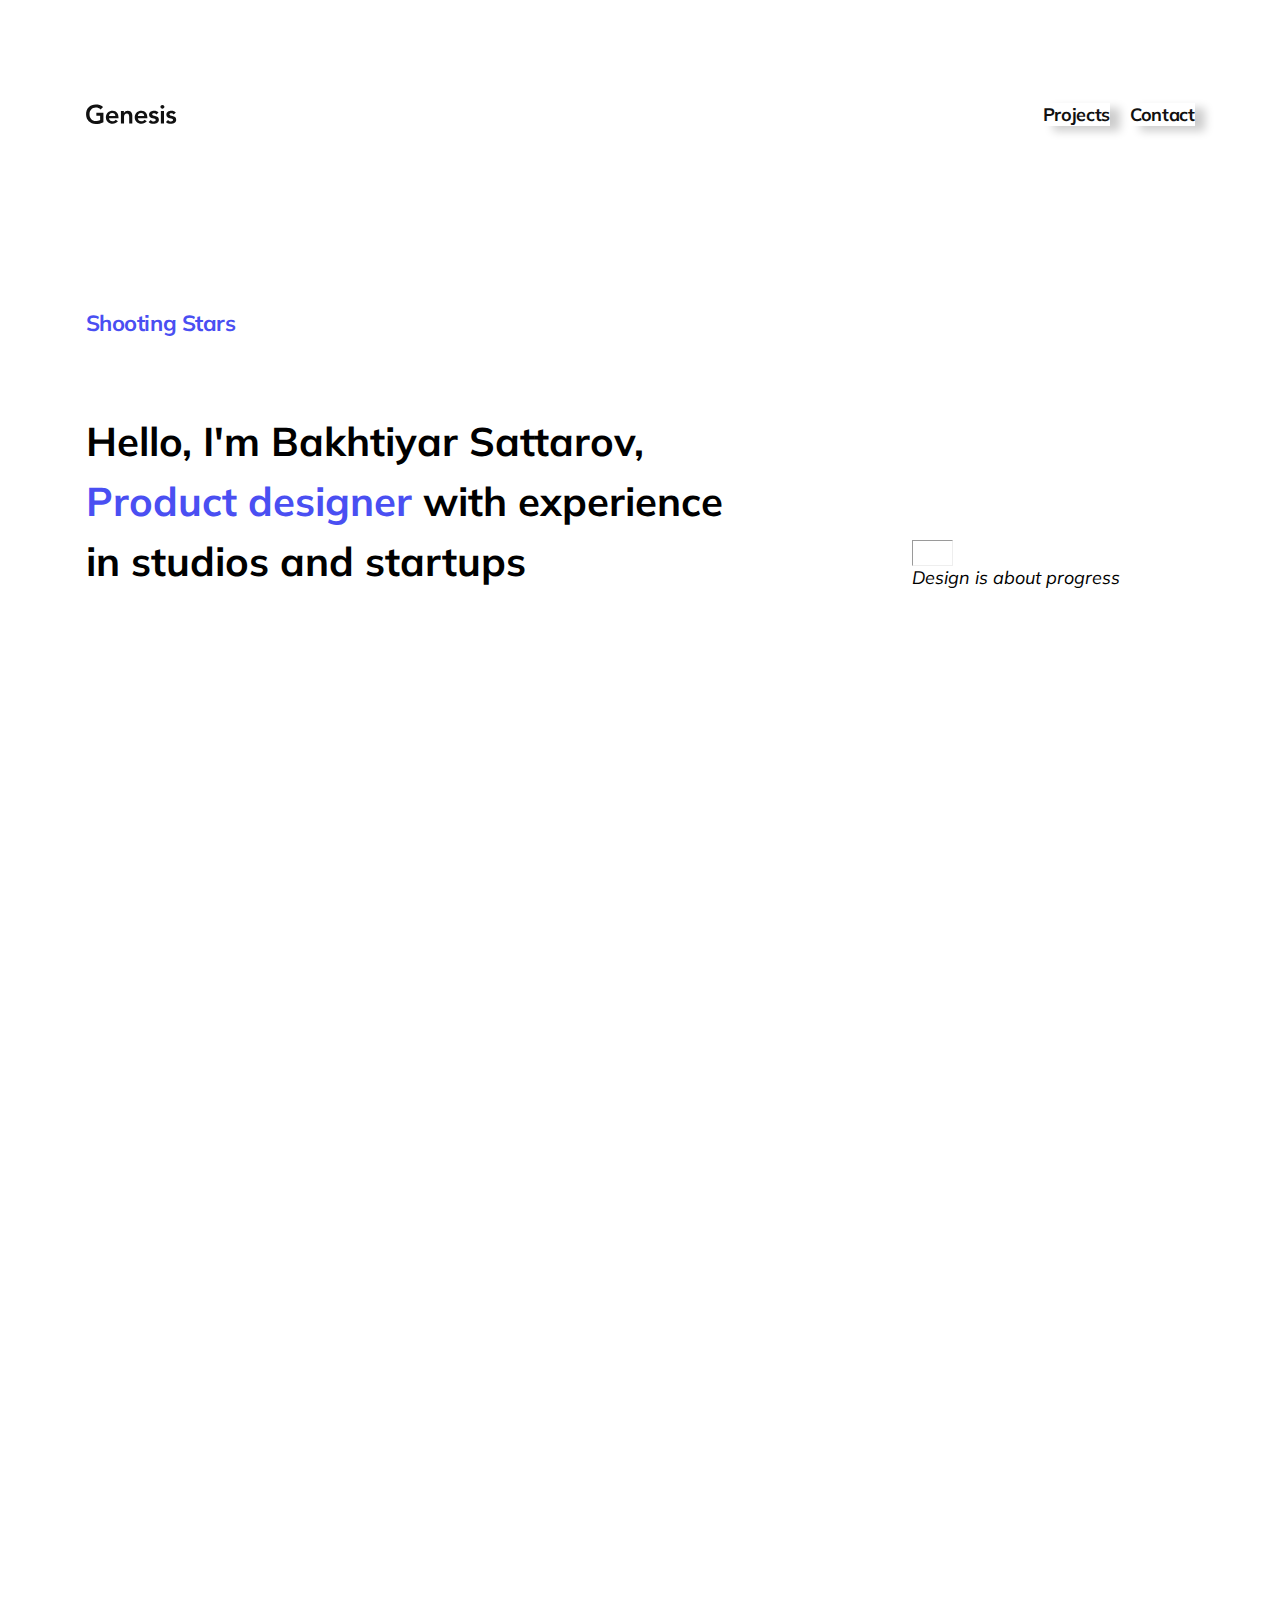
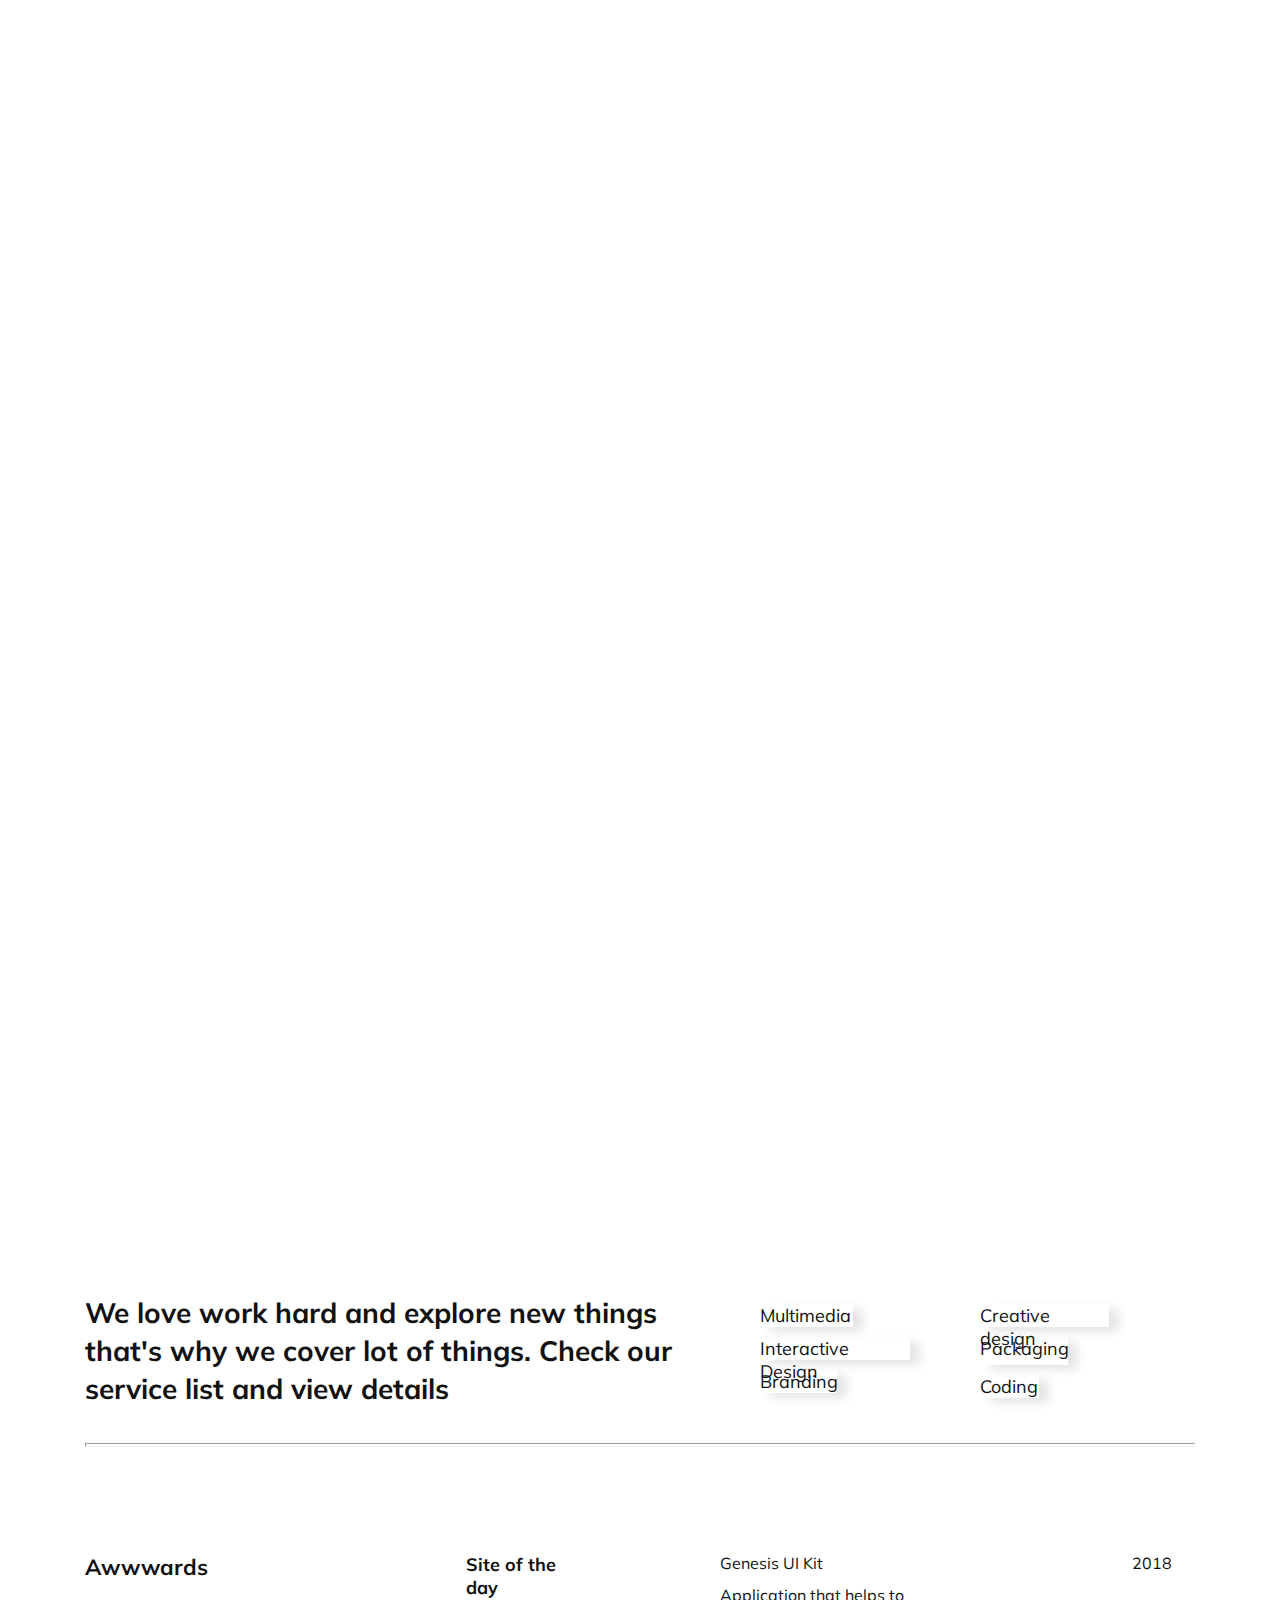
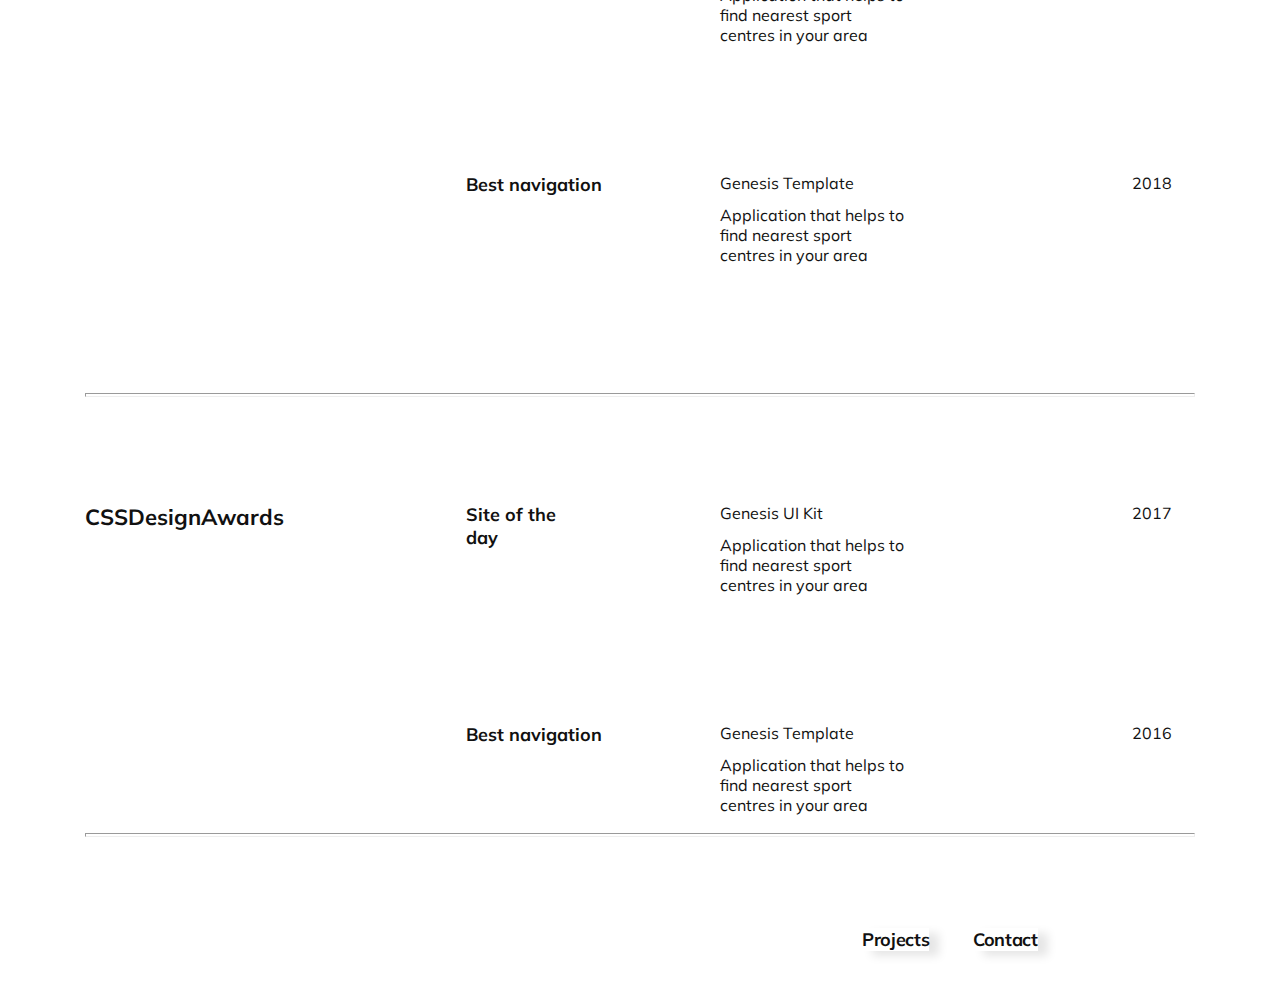
==== commit 51f0806a: "add hover and box shadow to the top list the footer list and the main list, finishing styling the ho" ====
--- a/index.html
+++ b/index.html
@@ -16,7 +16,7 @@
      <div class="grid_container_header">
           <nav class="navbar">
                 <svg class="top_logo">
-                  <use href="/svg/Logo.svg#Genesis"></use>
+                  <use href="svg/Logo.svg#Genesis"></use>
                 </svg>
             <ul class="top_ul_home">
                 <li class="li_top1">
@@ -38,122 +38,125 @@
   </header>
   <main>
        <div class="grid_contanier1_main">
-        <div class="nested_items1">
-          <div class="item1_nested"><a href="#"><img src="imges/1.png" alt=""></a></div>
-          <div class="item4_nested"><a href="#"><img src="imges/4.png" alt=""></a></div>
-          <div class="item7_nested"><a href="#"><img src="/imges/7.png" alt=""></a></div>
-          <div class="item10_nested"><a href="#"><img src="/imges/10.png" alt=""></a></div>
+        <div class="imges_div1">
+          <img class="item1_img" src="imges/1.png" alt="">
+          <img class="item2_img" src="imges/4.png" alt="">
+           <img class="item3_img" src="imges/7.png" alt="">
+           <img class="item4_img" src="imges/10.png" alt="">
+          </div>
+          <div class="imges_div2">
+            <img class="item5_img" src="imges/2.png" alt="">
+            <img class="item6_img" src="imges/5.png" alt="">
+            <img class="item7_img" src="imges/8.png" alt="">
+            <img class="item8_img" src="imges/9.png" alt="">
+          </div>
+          <div class="imges_div3">
+            <img class="item9_img" src="imges/3.png" alt="">
+            <img class="item10_img" src="imges/6.png" alt="">
+           <img class="item11_img" src="imges/11.png" alt="">
+           <img class="item12_img" src="imges/12.png" alt="">
+          </div>
+          <div class="grid_contanier2_main">
+            <div class="info_box_main">
+                <p class="title_main">We love work hard and explore new things
+                   that's why we cover lot of things. Check our
+                    service list and view details</p>
+            </div>
+            <div class="ul_main_box">
+              <ul class="ul_service1">
+                <li class="Multimedia_li"><a href="#" class="Multimedia_a">Multimedia</a></li>
+                <li class="Interactive_li"><a href="#" class="interactive_a">Interactive Design</a></li>
+                <li class="Branding_li"><a href="#" class="Branding_a">Branding</a></li>
+              </ul>
+              <ul class="ul_service2">
+                <li class="creative_li"><a href="#" class="creative_a">Creative design</a></li>
+                <li class="Packaging_li"><a href="#" class="packaging_a">Packaging</a></li>
+                <li class="Coding_li"><a href="#" class="Coding_a">Coding</a></li>
+              </ul>
+            </div>
+         </div>
+        <div class="grid_contanier3_awards">
+            <div class="divider1">
+              <hr class="hr_1_awards">
+            </div>
+            <div class="first_awards">
+              <p>Awwwards</p>
+            </div>
+            <div class="site_of_day">
+              <p class="site_of_the_day_text">Site of the day</p>
+            </div>
+            <div class="nested_items4">
+              <div class="nested_item1_4">Genesis UI Kit</div>
+              <div class="nested_item2_4">Application that helps to find nearest sport centres in your area</div>
+            </div>
+            <div class="div_2018_1">
+              <p class="date_2018_1">2018</p>
+            </div>
+            <div class="Best_navigation">
+              <p>Best navigation</p>
+            </div>
+            <div class="nested_items5">
+              <div class="nested_item1_5"><p>Genesis Template</p></div>
+              <div class="nested_item2_5"><p>Application that helps to find nearest sport centres in your area</p></div>
+            </div>
+            <div class="div_2018_2">
+              <p class="text_2018_2">2018</p>
+            </div>
+            <div class="divider2">
+              <hr class="hr_2_awards">
+            </div>
+            <div class="second_awards">
+              <p>CSSDesignAwards</p>
+            </div>
+              <div class="site_of_day2">
+                <p class="site_of_day2_text">Site of the day</p>
+              </div>
+              <div class="nested_items6">
+                <div class="nested_item1_6">
+                  <p>Genesis UI Kit</p>
+                </div>
+                <div class="nested_item2_6">
+                  <p>Application that helps to find nearest sport centres in your area</p>
+                </div>
+              </div>
+              <div class="div_2017_1">
+                <p class="text_2017">2017</p>
+              </div>
+              <div class="Best_navigation2">
+                <p>Best navigation</p>
+              </div>
+              <div class="nested_items7">
+                <div class="nested_item1_7">
+                  <p>Genesis Template</p>
+                </div>
+                <div class="nested_item2_7">
+                  <p>Application that helps to find nearest sport centres in your area</p>
+                </div>
+              </div>
+              <div class="div_2016">
+                <p class="text_2016">2016</p>
+              </div>
+              <div class="divider3">
+                <hr class="hr_3_awards">
+              </div>
         </div>
-        <div class="nested_items2">
-          <div class="item2_nested"><a href="#"><img src="imges/2.png" alt=""></a></div>
-          <div class="item5_nested"><a href="#"><img src="imges/5.png" alt=""></a></div>
-          <div class="item8_nested"><a href="#"><img src="/imges/8.png" alt=""></a></div>
-          <div class="item9_nested"><a href="#"><img src="/imges/9.png" alt=""></a></div>
-        </div>
-          <div class="nested_items3">
-            <div class="item3_nested"><a href="#"><img src="imges/3.png" alt=""></a></div>
-            <div class="item6_nested"><a href="#"><img src="imges/6.png" alt=""></a></div>
-            <div class="item11_nested"><a href="#"><img src="imges/11.png" alt=""></a></div>
-            <div class="item12_nested"><a href="#"><img src="imges/12.png" alt=""></a></div>
-          </div>
-     
-      <div class="grid_contanier2_main">
-        <div class="info_box_main">
-            <p class="title_main">We love work hard and explore new things
-               that's why we cover lot of things. Check our
-                service list and view details</p>
-        </div>
-        <div class="ul_main_box">
-          <ul class="ul_service1">
-            <li class="Multimedia_li"><a href="#" class="Multimedia_a">Multimedia</a></li>
-            <li class="Interactive_li"><a href="#" class="Interactive_a">Interactive Design</a></li>
-            <li class="Branding_li"><a href="#" class="Branding_a">Branding</a></li>
-          </ul>
-          <ul class="ul_service2">
-            <li class="creative_li"><a href="#" class="creative_a">Creative design</a></li>
-            <li class="Packaging_li"><a href="#" class="Packaging_a">Packaging</a></li>
-            <li class="Coding_li"><a href="#" class="Coding_a">Coding</a></li>
-          </ul>
-        </div>
-     </div>
-    <div class="grid_contanier3_awards">
-        <div class="divider1">
-          <hr>
-        </div>
-        <div class="first_awards">
-          <p>Awwwards</p>
-        </div>
-        <div class="site_of_day">
-          <p class="site_of_the_day_text">Site of the day</p>
-        </div>
-        <div class="nested_items4">
-          <div class="nested_item1_4">Genesis UI Kit</div>
-          <div class="nested_item2_4">Application that helps to find nearest sport centres in your area</div>
-        </div>
-        <div class="div_2018_1">
-          <p class="date_2018_1">2018</p>
-        </div>
-        <div class="Best_navigation">
-          <p>Best navigation</p>
-        </div>
-        <div class="nested_items5">
-          <div class="nested_item1_5"><p>Genesis Template</p></div>
-          <div class="nested_item2_5"><p>Application that helps to find nearest sport centres in your area</p></div>
-        </div>
-        <div class="div_2018_2">
-          <p class="text_2018_2">2018</p>
-        </div>
-        <div class="divider2"><hr></div>
-        <div class="second_awards">
-          <p>CSSDesignAwards</p>
-        </div>
-          <div class="site_of_day2">
-            <p class="site_of_day2_text">Site of the day</p>
-          </div>
-          <div class="nested_items6">
-            <div class="nested_item1_6">
-              <p>Genesis UI Kit</p>
-            </div>
-            <div class="nested_item2_6">
-              <p>Application that helps to find nearest sport centres in your area</p>
-            </div>
-          </div>
-          <div class="div_2017_1">
-            <p class="text_2017">2017</p>
-          </div>
-          <div class="Best_navigation2">
-            <p>Best navigation</p>
-          </div>
-          <div class="nested_items7">
-            <div class="nested_item1_7">
-              <p>Genesis Template</p>
-            </div>
-            <div class="nested_item2_7">
-              <p>Application that helps to find nearest sport centres in your area</p>
-            </div>
-          </div>
-          <div class="div_2016">
-            <p class="text_2016">2016</p>
-          </div>
-          <div class="divider3">
-            <hr>
-          </div>
-    </div>
   </div>
   </main>
   <footer>
     <div class="footer_container">
      <nav class="footer_nav">
       <svg class="footer_svg">
-        <use href="/svg/logo.svg#Genesis"></use>
+        <use href="svg/logo.svg#Genesis"></use>
       </svg>
       <ul class="ul_footer">
-        <li class="li1">Projects</li>
-        <li class="li2">Contact</li>
+        <li class="li1_footer"><a class="footer_projects_a" href="Projects.html">Projects</a></li>
+        <li class="li2_footer"><a class="footer_contact_a" href="contact.html">Contact</a></li>
       </ul>
-      <a class="dribbble"><i class="fa-brands fa-dribbble"></i></a>
-      <a class="instagram"><i class="fa-brands fa-instagram"></i></a>
-      <a class="twitter"><i class="fa-brands fa-twitter"></i></a>
+      <div class="icon_div">
+        <a class="dribbble_a" href="#"><i class="fa-brands fa-dribbble"></i></a>
+        <a class="instagram_a" href="#"><i class="fa-brands fa-instagram"></i></a>
+        <a class="twitter_a" href="#"><i class="fa-brands fa-twitter"></i></a>
+      </div>
      </nav>
     </div>
   </footer>
--- a/styles/index.css
+++ b/styles/index.css
@@ -18,12 +18,14 @@
 .grid_container_header {
   display: -ms-grid;
   display: grid;
-  -ms-grid-columns: 7fr 2fr 1fr 1fr 1fr;
-  grid-template-columns: 7fr 2fr 1fr 1fr 1fr;
-  -ms-grid-rows: 1fr 1fr 1fr 1fr 1fr 1fr 1fr 1fr 3fr;
-  grid-template-rows: 1fr 1fr 1fr 1fr 1fr 1fr 1fr 1fr 3fr;
-  width: 1109px;
-  height: 575px;
+  -ms-grid-columns: (1fr)[5];
+  grid-template-columns: repeat(5, 1fr);
+  -ms-grid-rows: (1fr)[8];
+  grid-template-rows: repeat(8, 1fr);
+  max-width: 1109px;
+  width: 100%;
+  min-height: 431px;
+  height: 100vh;
   margin: auto;
 }
 
@@ -224,31 +226,6 @@
 
 .grid_container_header > *:nth-child(40) {
   -ms-grid-row: 8;
-  -ms-grid-column: 5;
-}
-
-.grid_container_header > *:nth-child(41) {
-  -ms-grid-row: 9;
-  -ms-grid-column: 1;
-}
-
-.grid_container_header > *:nth-child(42) {
-  -ms-grid-row: 9;
-  -ms-grid-column: 2;
-}
-
-.grid_container_header > *:nth-child(43) {
-  -ms-grid-row: 9;
-  -ms-grid-column: 3;
-}
-
-.grid_container_header > *:nth-child(44) {
-  -ms-grid-row: 9;
-  -ms-grid-column: 4;
-}
-
-.grid_container_header > *:nth-child(45) {
-  -ms-grid-row: 9;
   -ms-grid-column: 5;
 }
 .grid_container_header .navbar {
@@ -324,7 +301,13 @@
   -ms-grid-row-span: 1;
   grid-row: 1/2;
 }
-.grid_container_header .navbar .top_ul_home .li_top2 {
+.grid_container_header .navbar .top_ul_home .link_top_projects:hover {
+  opacity: 0.35;
+}
+.grid_container_header .navbar .top_ul_home .link_top_projects:active {
+  opacity: 0.15;
+}
+.grid_container_header .navbar .li_top2 {
   -ms-grid-column: 3;
   -ms-grid-column-span: 1;
   grid-column: 3/4;
@@ -332,7 +315,14 @@
   -ms-grid-row-span: 1;
   grid-row: 1/2;
 }
-.grid_container_header .title_header {
+.grid_container_header .navbar .li_top2 .link_top_contact:hover {
+  opacity: 0.35;
+}
+.grid_container_header .navbar .li_top2 .link_top_contact:active {
+  opacity: 0.25;
+}
+
+.title_header {
   -ms-grid-column: 1;
   -ms-grid-column-span: 1;
   grid-column: 1/2;
@@ -345,13 +335,14 @@
   font-weight: bold;
   letter-spacing: -0.42px;
 }
-.grid_container_header .h1 {
-  -ms-grid-column: 1;
-  -ms-grid-column-span: 1;
-  grid-column: 1/2;
-  -ms-grid-row: 6;
-  -ms-grid-row-span: 3;
-  grid-row: 6/9;
+
+.h1 {
+  -ms-grid-column: 1;
+  -ms-grid-column-span: 3;
+  grid-column: 1/4;
+  -ms-grid-row: 5;
+  -ms-grid-row-span: 1;
+  grid-row: 5/6;
   font-family: "Mulish", sans-serif;
   font-size: 40px;
   font-weight: bold;
@@ -359,60 +350,202 @@
   letter-spacing: 0px;
   margin: 0px;
 }
-.grid_container_header .h1 .span1 {
+.h1 .span1 {
   color: #4A4FF2;
 }
-.grid_container_header .quote_box {
+
+.quote_box {
   display: -ms-grid;
   display: grid;
-  -ms-grid-columns: 1fr 5fr;
-  grid-template-columns: 1fr 5fr;
+  -ms-grid-columns: (1fr)[11];
+  grid-template-columns: repeat(11, 1fr);
   -ms-grid-rows: 5fr 1fr 1fr;
   grid-template-rows: 5fr 1fr 1fr;
-  grid-column: 3/-1;
-  -ms-grid-row: 6;
-  -ms-grid-row-span: 3;
-  grid-row: 6/9;
-}
-.grid_container_header .quote_box > *:nth-child(1) {
-  -ms-grid-row: 1;
-  -ms-grid-column: 1;
-}
-.grid_container_header .quote_box > *:nth-child(2) {
-  -ms-grid-row: 1;
-  -ms-grid-column: 2;
-}
-.grid_container_header .quote_box > *:nth-child(3) {
-  -ms-grid-row: 2;
-  -ms-grid-column: 1;
-}
-.grid_container_header .quote_box > *:nth-child(4) {
-  -ms-grid-row: 2;
-  -ms-grid-column: 2;
-}
-.grid_container_header .quote_box > *:nth-child(5) {
-  -ms-grid-row: 3;
-  -ms-grid-column: 1;
-}
-.grid_container_header .quote_box > *:nth-child(6) {
-  -ms-grid-row: 3;
-  -ms-grid-column: 2;
-}
-.grid_container_header .quote_box .quote_hr {
+  grid-column: 4/-1;
+  -ms-grid-row: 5;
+  -ms-grid-row-span: 1;
+  grid-row: 5/6;
+}
+
+.quote_box > *:nth-child(1) {
+  -ms-grid-row: 1;
+  -ms-grid-column: 1;
+}
+
+.quote_box > *:nth-child(2) {
+  -ms-grid-row: 1;
+  -ms-grid-column: 2;
+}
+
+.quote_box > *:nth-child(3) {
+  -ms-grid-row: 1;
+  -ms-grid-column: 3;
+}
+
+.quote_box > *:nth-child(4) {
+  -ms-grid-row: 1;
+  -ms-grid-column: 4;
+}
+
+.quote_box > *:nth-child(5) {
+  -ms-grid-row: 1;
+  -ms-grid-column: 5;
+}
+
+.quote_box > *:nth-child(6) {
+  -ms-grid-row: 1;
+  -ms-grid-column: 6;
+}
+
+.quote_box > *:nth-child(7) {
+  -ms-grid-row: 1;
+  -ms-grid-column: 7;
+}
+
+.quote_box > *:nth-child(8) {
+  -ms-grid-row: 1;
+  -ms-grid-column: 8;
+}
+
+.quote_box > *:nth-child(9) {
+  -ms-grid-row: 1;
+  -ms-grid-column: 9;
+}
+
+.quote_box > *:nth-child(10) {
+  -ms-grid-row: 1;
+  -ms-grid-column: 10;
+}
+
+.quote_box > *:nth-child(11) {
+  -ms-grid-row: 1;
+  -ms-grid-column: 11;
+}
+
+.quote_box > *:nth-child(12) {
+  -ms-grid-row: 2;
+  -ms-grid-column: 1;
+}
+
+.quote_box > *:nth-child(13) {
+  -ms-grid-row: 2;
+  -ms-grid-column: 2;
+}
+
+.quote_box > *:nth-child(14) {
+  -ms-grid-row: 2;
+  -ms-grid-column: 3;
+}
+
+.quote_box > *:nth-child(15) {
+  -ms-grid-row: 2;
+  -ms-grid-column: 4;
+}
+
+.quote_box > *:nth-child(16) {
+  -ms-grid-row: 2;
+  -ms-grid-column: 5;
+}
+
+.quote_box > *:nth-child(17) {
+  -ms-grid-row: 2;
+  -ms-grid-column: 6;
+}
+
+.quote_box > *:nth-child(18) {
+  -ms-grid-row: 2;
+  -ms-grid-column: 7;
+}
+
+.quote_box > *:nth-child(19) {
+  -ms-grid-row: 2;
+  -ms-grid-column: 8;
+}
+
+.quote_box > *:nth-child(20) {
+  -ms-grid-row: 2;
+  -ms-grid-column: 9;
+}
+
+.quote_box > *:nth-child(21) {
+  -ms-grid-row: 2;
+  -ms-grid-column: 10;
+}
+
+.quote_box > *:nth-child(22) {
+  -ms-grid-row: 2;
+  -ms-grid-column: 11;
+}
+
+.quote_box > *:nth-child(23) {
+  -ms-grid-row: 3;
+  -ms-grid-column: 1;
+}
+
+.quote_box > *:nth-child(24) {
+  -ms-grid-row: 3;
+  -ms-grid-column: 2;
+}
+
+.quote_box > *:nth-child(25) {
+  -ms-grid-row: 3;
+  -ms-grid-column: 3;
+}
+
+.quote_box > *:nth-child(26) {
+  -ms-grid-row: 3;
+  -ms-grid-column: 4;
+}
+
+.quote_box > *:nth-child(27) {
+  -ms-grid-row: 3;
+  -ms-grid-column: 5;
+}
+
+.quote_box > *:nth-child(28) {
+  -ms-grid-row: 3;
+  -ms-grid-column: 6;
+}
+
+.quote_box > *:nth-child(29) {
+  -ms-grid-row: 3;
+  -ms-grid-column: 7;
+}
+
+.quote_box > *:nth-child(30) {
+  -ms-grid-row: 3;
+  -ms-grid-column: 8;
+}
+
+.quote_box > *:nth-child(31) {
+  -ms-grid-row: 3;
+  -ms-grid-column: 9;
+}
+
+.quote_box > *:nth-child(32) {
+  -ms-grid-row: 3;
+  -ms-grid-column: 10;
+}
+
+.quote_box > *:nth-child(33) {
+  -ms-grid-row: 3;
+  -ms-grid-column: 11;
+}
+.quote_box .quote_hr {
   color: #111111;
   margin: 0px;
-  -ms-grid-column: 1;
-  -ms-grid-column-span: 1;
-  grid-column: 1/2;
+  -ms-grid-column: 5;
+  -ms-grid-column-span: 1;
+  grid-column: 5/6;
   -ms-grid-row: 2;
   -ms-grid-row-span: 1;
   grid-row: 2/3;
 }
-.grid_container_header .quote_box .quote_text {
+.quote_box .quote_text {
   font-family: "Mulish", sans-serif;
   font-size: 18px;
   font-style: italic;
-  grid-column: 1/-1;
+  grid-column: 5/-1;
   -ms-grid-row: 3;
   -ms-grid-row-span: 1;
   grid-row: 3/4;
@@ -426,15 +559,19 @@
   /*or -6.3% */
   color: #111111;
   text-decoration: none;
+  -webkit-box-shadow: 10px 5px 10px rgba(0, 0, 0, 0.2);
+          box-shadow: 10px 5px 10px rgba(0, 0, 0, 0.2);
+  -webkit-transition: opacity 0.2s;
+  transition: opacity 0.2s;
 }
 
 .grid_contanier1_main {
   display: -ms-grid;
   display: grid;
-  -ms-grid-columns: 357px 20px 356px 20px 350px;
-  grid-template-columns: 357px 356px 350px;
-  -ms-grid-rows: 1960px 20px 91px 20px 106px 20px 101px 20px 823px;
-  grid-template-rows: 1960px 91px 106px 101px 823px;
+  -ms-grid-columns: 1fr 20px 1fr 20px 1fr;
+  grid-template-columns: repeat(3, 1fr);
+  -ms-grid-rows: 1fr 20px 1fr 20px 1fr 20px 1fr 20px 1fr 20px 1fr 20px 1fr 20px 1fr 20px 1fr 20px 1fr 20px 1fr 20px 1fr 20px 1fr 20px 1fr 20px 1fr;
+  grid-template-rows: repeat(15, 1fr);
   width: 1110px;
   height: 3195px;
   margin: 0px auto;
@@ -515,128 +652,227 @@
   -ms-grid-row: 9;
   -ms-grid-column: 5;
 }
-.grid_contanier1_main .nested_items1 {
+
+.grid_contanier1_main > *:nth-child(16) {
+  -ms-grid-row: 11;
+  -ms-grid-column: 1;
+}
+
+.grid_contanier1_main > *:nth-child(17) {
+  -ms-grid-row: 11;
+  -ms-grid-column: 3;
+}
+
+.grid_contanier1_main > *:nth-child(18) {
+  -ms-grid-row: 11;
+  -ms-grid-column: 5;
+}
+
+.grid_contanier1_main > *:nth-child(19) {
+  -ms-grid-row: 13;
+  -ms-grid-column: 1;
+}
+
+.grid_contanier1_main > *:nth-child(20) {
+  -ms-grid-row: 13;
+  -ms-grid-column: 3;
+}
+
+.grid_contanier1_main > *:nth-child(21) {
+  -ms-grid-row: 13;
+  -ms-grid-column: 5;
+}
+
+.grid_contanier1_main > *:nth-child(22) {
+  -ms-grid-row: 15;
+  -ms-grid-column: 1;
+}
+
+.grid_contanier1_main > *:nth-child(23) {
+  -ms-grid-row: 15;
+  -ms-grid-column: 3;
+}
+
+.grid_contanier1_main > *:nth-child(24) {
+  -ms-grid-row: 15;
+  -ms-grid-column: 5;
+}
+
+.grid_contanier1_main > *:nth-child(25) {
+  -ms-grid-row: 17;
+  -ms-grid-column: 1;
+}
+
+.grid_contanier1_main > *:nth-child(26) {
+  -ms-grid-row: 17;
+  -ms-grid-column: 3;
+}
+
+.grid_contanier1_main > *:nth-child(27) {
+  -ms-grid-row: 17;
+  -ms-grid-column: 5;
+}
+
+.grid_contanier1_main > *:nth-child(28) {
+  -ms-grid-row: 19;
+  -ms-grid-column: 1;
+}
+
+.grid_contanier1_main > *:nth-child(29) {
+  -ms-grid-row: 19;
+  -ms-grid-column: 3;
+}
+
+.grid_contanier1_main > *:nth-child(30) {
+  -ms-grid-row: 19;
+  -ms-grid-column: 5;
+}
+
+.grid_contanier1_main > *:nth-child(31) {
+  -ms-grid-row: 21;
+  -ms-grid-column: 1;
+}
+
+.grid_contanier1_main > *:nth-child(32) {
+  -ms-grid-row: 21;
+  -ms-grid-column: 3;
+}
+
+.grid_contanier1_main > *:nth-child(33) {
+  -ms-grid-row: 21;
+  -ms-grid-column: 5;
+}
+
+.grid_contanier1_main > *:nth-child(34) {
+  -ms-grid-row: 23;
+  -ms-grid-column: 1;
+}
+
+.grid_contanier1_main > *:nth-child(35) {
+  -ms-grid-row: 23;
+  -ms-grid-column: 3;
+}
+
+.grid_contanier1_main > *:nth-child(36) {
+  -ms-grid-row: 23;
+  -ms-grid-column: 5;
+}
+
+.grid_contanier1_main > *:nth-child(37) {
+  -ms-grid-row: 25;
+  -ms-grid-column: 1;
+}
+
+.grid_contanier1_main > *:nth-child(38) {
+  -ms-grid-row: 25;
+  -ms-grid-column: 3;
+}
+
+.grid_contanier1_main > *:nth-child(39) {
+  -ms-grid-row: 25;
+  -ms-grid-column: 5;
+}
+
+.grid_contanier1_main > *:nth-child(40) {
+  -ms-grid-row: 27;
+  -ms-grid-column: 1;
+}
+
+.grid_contanier1_main > *:nth-child(41) {
+  -ms-grid-row: 27;
+  -ms-grid-column: 3;
+}
+
+.grid_contanier1_main > *:nth-child(42) {
+  -ms-grid-row: 27;
+  -ms-grid-column: 5;
+}
+
+.grid_contanier1_main > *:nth-child(43) {
+  -ms-grid-row: 29;
+  -ms-grid-column: 1;
+}
+
+.grid_contanier1_main > *:nth-child(44) {
+  -ms-grid-row: 29;
+  -ms-grid-column: 3;
+}
+
+.grid_contanier1_main > *:nth-child(45) {
+  -ms-grid-row: 29;
+  -ms-grid-column: 5;
+}
+.grid_contanier1_main .imges_div1 {
+  -ms-grid-column: 1;
+  -ms-grid-column-span: 1;
+  grid-column: 1/2;
+  -ms-grid-row: 1;
+  -ms-grid-row-span: 9;
+  grid-row: 1/10;
+  gap: 20px;
+}
+.grid_contanier1_main .imges_div2 {
+  -ms-grid-column: 2;
+  -ms-grid-column-span: 1;
+  grid-column: 2/3;
+  -ms-grid-row: 1;
+  -ms-grid-row-span: 9;
+  grid-row: 1/10;
+  gap: 20px;
+}
+.grid_contanier1_main .imges_div3 {
+  -ms-grid-column: 3;
+  -ms-grid-column-span: 1;
+  grid-column: 3/4;
+  -ms-grid-row: 1;
+  -ms-grid-row-span: 9;
+  grid-row: 1/10;
+  gap: 20px;
+}
+.grid_contanier1_main .grid_contanier2_main {
+  grid-column: 1/-1;
+  -ms-grid-row: 10;
+  -ms-grid-row-span: 1;
+  grid-row: 10/11;
   display: -ms-grid;
   display: grid;
-  -ms-grid-columns: 1fr;
-  grid-template-columns: 1fr;
-  -ms-grid-rows: 413px 20px 475px 20px 475px 20px 537px;
-  grid-template-rows: 413px 475px 475px 537px;
+  -ms-grid-columns: 2fr 1fr 1fr;
+  grid-template-columns: 2fr 1fr 1fr;
+  -ms-grid-rows: 1fr 2fr;
+  grid-template-rows: 1fr 2fr;
+  margin: 0px auto;
+}
+.grid_contanier1_main .grid_contanier2_main > *:nth-child(1) {
+  -ms-grid-row: 1;
+  -ms-grid-column: 1;
+}
+.grid_contanier1_main .grid_contanier2_main > *:nth-child(2) {
+  -ms-grid-row: 1;
+  -ms-grid-column: 2;
+}
+.grid_contanier1_main .grid_contanier2_main > *:nth-child(3) {
+  -ms-grid-row: 1;
+  -ms-grid-column: 3;
+}
+.grid_contanier1_main .grid_contanier2_main > *:nth-child(4) {
+  -ms-grid-row: 2;
+  -ms-grid-column: 1;
+}
+.grid_contanier1_main .grid_contanier2_main > *:nth-child(5) {
+  -ms-grid-row: 2;
+  -ms-grid-column: 2;
+}
+.grid_contanier1_main .grid_contanier2_main > *:nth-child(6) {
+  -ms-grid-row: 2;
+  -ms-grid-column: 3;
+}
+.grid_contanier1_main .grid_contanier2_main .info_box_main {
   -ms-grid-column: 1;
   -ms-grid-column-span: 1;
   grid-column: 1/2;
-  -ms-grid-row: 1;
-  -ms-grid-row-span: 1;
-  grid-row: 1/2;
-  width: 413px;
-  gap: 20px;
-}
-.grid_contanier1_main .nested_items1 > *:nth-child(1) {
-  -ms-grid-row: 1;
-  -ms-grid-column: 1;
-}
-.grid_contanier1_main .nested_items1 > *:nth-child(2) {
-  -ms-grid-row: 3;
-  -ms-grid-column: 1;
-}
-.grid_contanier1_main .nested_items1 > *:nth-child(3) {
-  -ms-grid-row: 5;
-  -ms-grid-column: 1;
-}
-.grid_contanier1_main .nested_items1 > *:nth-child(4) {
-  -ms-grid-row: 7;
-  -ms-grid-column: 1;
-}
-.grid_contanier1_main .nested_items2 {
-  display: -ms-grid;
-  display: grid;
-  -ms-grid-columns: 1fr;
-  grid-template-columns: 1fr;
-  -ms-grid-rows: 351px 20px 413px 20px 537px 20px 599px;
-  grid-template-rows: 351px 413px 537px 599px;
-  -ms-grid-column: 2;
-  -ms-grid-column-span: 1;
-  grid-column: 2/3;
-  -ms-grid-row: 1;
-  -ms-grid-row-span: 1;
-  grid-row: 1/2;
-  gap: 20px;
-}
-.grid_contanier1_main .nested_items2 > *:nth-child(1) {
-  -ms-grid-row: 1;
-  -ms-grid-column: 1;
-}
-.grid_contanier1_main .nested_items2 > *:nth-child(2) {
-  -ms-grid-row: 3;
-  -ms-grid-column: 1;
-}
-.grid_contanier1_main .nested_items2 > *:nth-child(3) {
-  -ms-grid-row: 5;
-  -ms-grid-column: 1;
-}
-.grid_contanier1_main .nested_items2 > *:nth-child(4) {
-  -ms-grid-row: 7;
-  -ms-grid-column: 1;
-}
-.grid_contanier1_main .nested_items3 {
-  display: -ms-grid;
-  display: grid;
-  -ms-grid-columns: 1fr;
-  grid-template-columns: 1fr;
-  -ms-grid-rows: 599px 20px 413px 20px 537px 20px 351px;
-  grid-template-rows: 599px 413px 537px 351px;
-  -ms-grid-column: 3;
-  -ms-grid-column-span: 1;
-  grid-column: 3/4;
-  -ms-grid-row: 1;
-  -ms-grid-row-span: 1;
-  grid-row: 1/2;
-  gap: 20px;
-}
-.grid_contanier1_main .nested_items3 > *:nth-child(1) {
-  -ms-grid-row: 1;
-  -ms-grid-column: 1;
-}
-.grid_contanier1_main .nested_items3 > *:nth-child(2) {
-  -ms-grid-row: 3;
-  -ms-grid-column: 1;
-}
-.grid_contanier1_main .nested_items3 > *:nth-child(3) {
-  -ms-grid-row: 5;
-  -ms-grid-column: 1;
-}
-.grid_contanier1_main .nested_items3 > *:nth-child(4) {
-  -ms-grid-row: 7;
-  -ms-grid-column: 1;
-}
-.grid_contanier1_main .grid_contanier2_main {
-  display: -ms-grid;
-  display: grid;
-  -ms-grid-columns: 635px 444px;
-  grid-template-columns: 635px 444px;
-  -ms-grid-rows: 1fr;
-  grid-template-rows: 1fr;
-  grid-column: 1/-1;
-  -ms-grid-row: 3;
-  -ms-grid-row-span: 1;
-  grid-row: 3/4;
-  margin: 0px auto;
-}
-.grid_contanier1_main .grid_contanier2_main > *:nth-child(1) {
-  -ms-grid-row: 1;
-  -ms-grid-column: 1;
-}
-.grid_contanier1_main .grid_contanier2_main > *:nth-child(2) {
-  -ms-grid-row: 1;
-  -ms-grid-column: 2;
-}
-.grid_contanier1_main .grid_contanier2_main .info_box_main {
-  -ms-grid-column: 1;
-  -ms-grid-column-span: 1;
-  grid-column: 1/2;
-  -ms-grid-row: 1;
-  -ms-grid-row-span: 1;
-  grid-row: 1/2;
+  -ms-grid-row: 2;
+  -ms-grid-row-span: 1;
+  grid-row: 2/3;
 }
 .grid_contanier1_main .grid_contanier2_main .title_main {
   font-family: "Mulish", sans-serif;
@@ -652,13 +888,13 @@
   -ms-grid-column: 2;
   -ms-grid-column-span: 1;
   grid-column: 2/3;
-  -ms-grid-row: 1;
-  -ms-grid-row-span: 1;
-  grid-row: 1/2;
+  -ms-grid-row: 2;
+  -ms-grid-row-span: 1;
+  grid-row: 2/3;
   display: -ms-grid;
   display: grid;
   -ms-grid-columns: 1fr 70px 1fr;
-  grid-template-columns: 1fr 1fr;
+  grid-template-columns: repeat(2, 1fr);
   -ms-grid-rows: 1fr;
   grid-template-rows: 1fr;
   gap: 70px;
@@ -690,16 +926,46 @@
   width: 93px;
   height: 23px;
   margin-top: 10px;
+  -webkit-box-shadow: 10px 5px 10px rgba(0, 0, 0, 0.1);
+          box-shadow: 10px 5px 10px rgba(0, 0, 0, 0.1);
+  -webkit-transition: opacity 0.2s;
+  transition: opacity 0.2s;
+}
+.grid_contanier1_main .grid_contanier2_main .ul_main_box .ul_service1 .Multimedia_li .Multimedia_a:hover {
+  opacity: 0.3;
+}
+.grid_contanier1_main .grid_contanier2_main .ul_main_box .ul_service1 .Multimedia_li .Multimedia_a:active {
+  opacity: 0.2;
 }
 .grid_contanier1_main .grid_contanier2_main .ul_main_box .ul_service1 .Interactive_li {
   margin-top: 10px;
   width: 150px;
   height: 23px;
+  -webkit-box-shadow: 10px 5px 10px rgba(0, 0, 0, 0.1);
+          box-shadow: 10px 5px 10px rgba(0, 0, 0, 0.1);
+  -webkit-transition: opacity 0.2s;
+  transition: opacity 0.2s;
+}
+.grid_contanier1_main .grid_contanier2_main .ul_main_box .ul_service1 .Interactive_li .interactive_a:hover {
+  opacity: 0.3;
+}
+.grid_contanier1_main .grid_contanier2_main .ul_main_box .ul_service1 .Interactive_li .interactive_a:active {
+  opacity: 0.2;
 }
 .grid_contanier1_main .grid_contanier2_main .ul_main_box .ul_service1 .Branding_li {
   margin-top: 10px;
   width: 77px;
   height: 23px;
+  -webkit-box-shadow: 10px 5px 10px rgba(0, 0, 0, 0.1);
+          box-shadow: 10px 5px 10px rgba(0, 0, 0, 0.1);
+  -webkit-transition: opacity 0.2s;
+  transition: opacity 0.2s;
+}
+.grid_contanier1_main .grid_contanier2_main .ul_main_box .ul_service1 .Branding_li .Branding_a:hover {
+  opacity: 0.3;
+}
+.grid_contanier1_main .grid_contanier2_main .ul_main_box .ul_service1 .Branding_li .Branding_a:active {
+  opacity: 0.2;
 }
 .grid_contanier1_main .grid_contanier2_main .ul_main_box .ul_service2 {
   -ms-grid-column: 2;
@@ -719,34 +985,62 @@
   width: 129.3px;
   height: 23px;
   margin-top: 10px;
+  -webkit-box-shadow: 10px 5px 10px rgba(0, 0, 0, 0.1);
+          box-shadow: 10px 5px 10px rgba(0, 0, 0, 0.1);
+  -webkit-transition: opacity 0.2s;
+  transition: opacity 0.2s;
+}
+.grid_contanier1_main .grid_contanier2_main .ul_main_box .ul_service2 .creative_li .creative_a:hover {
+  opacity: 0.3;
+}
+.grid_contanier1_main .grid_contanier2_main .ul_main_box .ul_service2 .creative_li .creative_a:active {
+  opacity: 0.2;
 }
 .grid_contanier1_main .grid_contanier2_main .ul_main_box .ul_service2 .Packaging_li {
   width: 88px;
   height: 28px;
   margin-top: 10px;
+  -webkit-box-shadow: 10px 5px 10px rgba(0, 0, 0, 0.1);
+          box-shadow: 10px 5px 10px rgba(0, 0, 0, 0.1);
+  -webkit-transition: opacity 0.2s;
+  transition: opacity 0.2s;
+}
+.grid_contanier1_main .grid_contanier2_main .ul_main_box .ul_service2 .Packaging_li .packaging_a:hover {
+  opacity: 0.3;
+}
+.grid_contanier1_main .grid_contanier2_main .ul_main_box .ul_service2 .Packaging_li .packaging_a:active {
+  opacity: 0.2;
 }
 .grid_contanier1_main .grid_contanier2_main .ul_main_box .ul_service2 .Coding_li {
   width: 59px;
   height: 23px;
   margin-top: 10px;
-}
-
-.Multimedia_a, .Interactive_a, .Branding_a, .creative_a, .Packaging_a, .Coding_a {
+  -webkit-box-shadow: 10px 5px 10px rgba(0, 0, 0, 0.1);
+          box-shadow: 10px 5px 10px rgba(0, 0, 0, 0.1);
+  -webkit-transition: opacity 0.2s;
+  transition: opacity 0.2s;
+}
+.grid_contanier1_main .grid_contanier2_main .ul_main_box .ul_service2 .Coding_li .Coding_a:hover {
+  opacity: 0.3;
+}
+.grid_contanier1_main .grid_contanier2_main .ul_main_box .ul_service2 .Coding_li .Coding_a:active {
+  opacity: 0.2;
+}
+
+.Multimedia_a, .interactive_a, .Branding_a, .creative_a, .packaging_a, .Coding_a {
   text-decoration: none;
   color: #111111;
 }
 
 .grid_contanier3_awards {
+  grid-column: 1/-1;
+  grid-row: 11/-1;
   display: -ms-grid;
   display: grid;
-  -ms-grid-columns: 474px 285px 311px 1fr;
-  grid-template-columns: 474px 285px 311px 1fr;
-  -ms-grid-rows: 2px 51px 110px 80px 110px 58px 2px 51px 110px 80px 110px 59px 2px;
-  grid-template-rows: 2px 51px 110px 80px 110px 58px 2px 51px 110px 80px 110px 59px 2px;
-  grid-column: 1/-1;
-  -ms-grid-row: 5;
-  -ms-grid-row-span: 1;
-  grid-row: 5/6;
+  -ms-grid-columns: (1fr)[15];
+  grid-template-columns: repeat(15, 1fr);
+  -ms-grid-rows: (1fr)[10];
+  grid-template-rows: repeat(10, 1fr);
   margin: auto;
 }
 
@@ -771,243 +1065,733 @@
 }
 
 .grid_contanier3_awards > *:nth-child(5) {
-  -ms-grid-row: 2;
-  -ms-grid-column: 1;
+  -ms-grid-row: 1;
+  -ms-grid-column: 5;
 }
 
 .grid_contanier3_awards > *:nth-child(6) {
-  -ms-grid-row: 2;
-  -ms-grid-column: 2;
+  -ms-grid-row: 1;
+  -ms-grid-column: 6;
 }
 
 .grid_contanier3_awards > *:nth-child(7) {
-  -ms-grid-row: 2;
-  -ms-grid-column: 3;
+  -ms-grid-row: 1;
+  -ms-grid-column: 7;
 }
 
 .grid_contanier3_awards > *:nth-child(8) {
+  -ms-grid-row: 1;
+  -ms-grid-column: 8;
+}
+
+.grid_contanier3_awards > *:nth-child(9) {
+  -ms-grid-row: 1;
+  -ms-grid-column: 9;
+}
+
+.grid_contanier3_awards > *:nth-child(10) {
+  -ms-grid-row: 1;
+  -ms-grid-column: 10;
+}
+
+.grid_contanier3_awards > *:nth-child(11) {
+  -ms-grid-row: 1;
+  -ms-grid-column: 11;
+}
+
+.grid_contanier3_awards > *:nth-child(12) {
+  -ms-grid-row: 1;
+  -ms-grid-column: 12;
+}
+
+.grid_contanier3_awards > *:nth-child(13) {
+  -ms-grid-row: 1;
+  -ms-grid-column: 13;
+}
+
+.grid_contanier3_awards > *:nth-child(14) {
+  -ms-grid-row: 1;
+  -ms-grid-column: 14;
+}
+
+.grid_contanier3_awards > *:nth-child(15) {
+  -ms-grid-row: 1;
+  -ms-grid-column: 15;
+}
+
+.grid_contanier3_awards > *:nth-child(16) {
+  -ms-grid-row: 2;
+  -ms-grid-column: 1;
+}
+
+.grid_contanier3_awards > *:nth-child(17) {
+  -ms-grid-row: 2;
+  -ms-grid-column: 2;
+}
+
+.grid_contanier3_awards > *:nth-child(18) {
+  -ms-grid-row: 2;
+  -ms-grid-column: 3;
+}
+
+.grid_contanier3_awards > *:nth-child(19) {
   -ms-grid-row: 2;
   -ms-grid-column: 4;
 }
 
-.grid_contanier3_awards > *:nth-child(9) {
-  -ms-grid-row: 3;
-  -ms-grid-column: 1;
-}
-
-.grid_contanier3_awards > *:nth-child(10) {
-  -ms-grid-row: 3;
-  -ms-grid-column: 2;
-}
-
-.grid_contanier3_awards > *:nth-child(11) {
-  -ms-grid-row: 3;
-  -ms-grid-column: 3;
-}
-
-.grid_contanier3_awards > *:nth-child(12) {
+.grid_contanier3_awards > *:nth-child(20) {
+  -ms-grid-row: 2;
+  -ms-grid-column: 5;
+}
+
+.grid_contanier3_awards > *:nth-child(21) {
+  -ms-grid-row: 2;
+  -ms-grid-column: 6;
+}
+
+.grid_contanier3_awards > *:nth-child(22) {
+  -ms-grid-row: 2;
+  -ms-grid-column: 7;
+}
+
+.grid_contanier3_awards > *:nth-child(23) {
+  -ms-grid-row: 2;
+  -ms-grid-column: 8;
+}
+
+.grid_contanier3_awards > *:nth-child(24) {
+  -ms-grid-row: 2;
+  -ms-grid-column: 9;
+}
+
+.grid_contanier3_awards > *:nth-child(25) {
+  -ms-grid-row: 2;
+  -ms-grid-column: 10;
+}
+
+.grid_contanier3_awards > *:nth-child(26) {
+  -ms-grid-row: 2;
+  -ms-grid-column: 11;
+}
+
+.grid_contanier3_awards > *:nth-child(27) {
+  -ms-grid-row: 2;
+  -ms-grid-column: 12;
+}
+
+.grid_contanier3_awards > *:nth-child(28) {
+  -ms-grid-row: 2;
+  -ms-grid-column: 13;
+}
+
+.grid_contanier3_awards > *:nth-child(29) {
+  -ms-grid-row: 2;
+  -ms-grid-column: 14;
+}
+
+.grid_contanier3_awards > *:nth-child(30) {
+  -ms-grid-row: 2;
+  -ms-grid-column: 15;
+}
+
+.grid_contanier3_awards > *:nth-child(31) {
+  -ms-grid-row: 3;
+  -ms-grid-column: 1;
+}
+
+.grid_contanier3_awards > *:nth-child(32) {
+  -ms-grid-row: 3;
+  -ms-grid-column: 2;
+}
+
+.grid_contanier3_awards > *:nth-child(33) {
+  -ms-grid-row: 3;
+  -ms-grid-column: 3;
+}
+
+.grid_contanier3_awards > *:nth-child(34) {
   -ms-grid-row: 3;
   -ms-grid-column: 4;
 }
 
-.grid_contanier3_awards > *:nth-child(13) {
+.grid_contanier3_awards > *:nth-child(35) {
+  -ms-grid-row: 3;
+  -ms-grid-column: 5;
+}
+
+.grid_contanier3_awards > *:nth-child(36) {
+  -ms-grid-row: 3;
+  -ms-grid-column: 6;
+}
+
+.grid_contanier3_awards > *:nth-child(37) {
+  -ms-grid-row: 3;
+  -ms-grid-column: 7;
+}
+
+.grid_contanier3_awards > *:nth-child(38) {
+  -ms-grid-row: 3;
+  -ms-grid-column: 8;
+}
+
+.grid_contanier3_awards > *:nth-child(39) {
+  -ms-grid-row: 3;
+  -ms-grid-column: 9;
+}
+
+.grid_contanier3_awards > *:nth-child(40) {
+  -ms-grid-row: 3;
+  -ms-grid-column: 10;
+}
+
+.grid_contanier3_awards > *:nth-child(41) {
+  -ms-grid-row: 3;
+  -ms-grid-column: 11;
+}
+
+.grid_contanier3_awards > *:nth-child(42) {
+  -ms-grid-row: 3;
+  -ms-grid-column: 12;
+}
+
+.grid_contanier3_awards > *:nth-child(43) {
+  -ms-grid-row: 3;
+  -ms-grid-column: 13;
+}
+
+.grid_contanier3_awards > *:nth-child(44) {
+  -ms-grid-row: 3;
+  -ms-grid-column: 14;
+}
+
+.grid_contanier3_awards > *:nth-child(45) {
+  -ms-grid-row: 3;
+  -ms-grid-column: 15;
+}
+
+.grid_contanier3_awards > *:nth-child(46) {
   -ms-grid-row: 4;
   -ms-grid-column: 1;
 }
 
-.grid_contanier3_awards > *:nth-child(14) {
+.grid_contanier3_awards > *:nth-child(47) {
   -ms-grid-row: 4;
   -ms-grid-column: 2;
 }
 
-.grid_contanier3_awards > *:nth-child(15) {
+.grid_contanier3_awards > *:nth-child(48) {
   -ms-grid-row: 4;
   -ms-grid-column: 3;
 }
 
-.grid_contanier3_awards > *:nth-child(16) {
+.grid_contanier3_awards > *:nth-child(49) {
   -ms-grid-row: 4;
   -ms-grid-column: 4;
 }
 
-.grid_contanier3_awards > *:nth-child(17) {
-  -ms-grid-row: 5;
-  -ms-grid-column: 1;
-}
-
-.grid_contanier3_awards > *:nth-child(18) {
-  -ms-grid-row: 5;
-  -ms-grid-column: 2;
-}
-
-.grid_contanier3_awards > *:nth-child(19) {
-  -ms-grid-row: 5;
-  -ms-grid-column: 3;
-}
-
-.grid_contanier3_awards > *:nth-child(20) {
+.grid_contanier3_awards > *:nth-child(50) {
+  -ms-grid-row: 4;
+  -ms-grid-column: 5;
+}
+
+.grid_contanier3_awards > *:nth-child(51) {
+  -ms-grid-row: 4;
+  -ms-grid-column: 6;
+}
+
+.grid_contanier3_awards > *:nth-child(52) {
+  -ms-grid-row: 4;
+  -ms-grid-column: 7;
+}
+
+.grid_contanier3_awards > *:nth-child(53) {
+  -ms-grid-row: 4;
+  -ms-grid-column: 8;
+}
+
+.grid_contanier3_awards > *:nth-child(54) {
+  -ms-grid-row: 4;
+  -ms-grid-column: 9;
+}
+
+.grid_contanier3_awards > *:nth-child(55) {
+  -ms-grid-row: 4;
+  -ms-grid-column: 10;
+}
+
+.grid_contanier3_awards > *:nth-child(56) {
+  -ms-grid-row: 4;
+  -ms-grid-column: 11;
+}
+
+.grid_contanier3_awards > *:nth-child(57) {
+  -ms-grid-row: 4;
+  -ms-grid-column: 12;
+}
+
+.grid_contanier3_awards > *:nth-child(58) {
+  -ms-grid-row: 4;
+  -ms-grid-column: 13;
+}
+
+.grid_contanier3_awards > *:nth-child(59) {
+  -ms-grid-row: 4;
+  -ms-grid-column: 14;
+}
+
+.grid_contanier3_awards > *:nth-child(60) {
+  -ms-grid-row: 4;
+  -ms-grid-column: 15;
+}
+
+.grid_contanier3_awards > *:nth-child(61) {
+  -ms-grid-row: 5;
+  -ms-grid-column: 1;
+}
+
+.grid_contanier3_awards > *:nth-child(62) {
+  -ms-grid-row: 5;
+  -ms-grid-column: 2;
+}
+
+.grid_contanier3_awards > *:nth-child(63) {
+  -ms-grid-row: 5;
+  -ms-grid-column: 3;
+}
+
+.grid_contanier3_awards > *:nth-child(64) {
   -ms-grid-row: 5;
   -ms-grid-column: 4;
 }
 
-.grid_contanier3_awards > *:nth-child(21) {
+.grid_contanier3_awards > *:nth-child(65) {
+  -ms-grid-row: 5;
+  -ms-grid-column: 5;
+}
+
+.grid_contanier3_awards > *:nth-child(66) {
+  -ms-grid-row: 5;
+  -ms-grid-column: 6;
+}
+
+.grid_contanier3_awards > *:nth-child(67) {
+  -ms-grid-row: 5;
+  -ms-grid-column: 7;
+}
+
+.grid_contanier3_awards > *:nth-child(68) {
+  -ms-grid-row: 5;
+  -ms-grid-column: 8;
+}
+
+.grid_contanier3_awards > *:nth-child(69) {
+  -ms-grid-row: 5;
+  -ms-grid-column: 9;
+}
+
+.grid_contanier3_awards > *:nth-child(70) {
+  -ms-grid-row: 5;
+  -ms-grid-column: 10;
+}
+
+.grid_contanier3_awards > *:nth-child(71) {
+  -ms-grid-row: 5;
+  -ms-grid-column: 11;
+}
+
+.grid_contanier3_awards > *:nth-child(72) {
+  -ms-grid-row: 5;
+  -ms-grid-column: 12;
+}
+
+.grid_contanier3_awards > *:nth-child(73) {
+  -ms-grid-row: 5;
+  -ms-grid-column: 13;
+}
+
+.grid_contanier3_awards > *:nth-child(74) {
+  -ms-grid-row: 5;
+  -ms-grid-column: 14;
+}
+
+.grid_contanier3_awards > *:nth-child(75) {
+  -ms-grid-row: 5;
+  -ms-grid-column: 15;
+}
+
+.grid_contanier3_awards > *:nth-child(76) {
   -ms-grid-row: 6;
   -ms-grid-column: 1;
 }
 
-.grid_contanier3_awards > *:nth-child(22) {
+.grid_contanier3_awards > *:nth-child(77) {
   -ms-grid-row: 6;
   -ms-grid-column: 2;
 }
 
-.grid_contanier3_awards > *:nth-child(23) {
+.grid_contanier3_awards > *:nth-child(78) {
   -ms-grid-row: 6;
   -ms-grid-column: 3;
 }
 
-.grid_contanier3_awards > *:nth-child(24) {
+.grid_contanier3_awards > *:nth-child(79) {
   -ms-grid-row: 6;
   -ms-grid-column: 4;
 }
 
-.grid_contanier3_awards > *:nth-child(25) {
-  -ms-grid-row: 7;
-  -ms-grid-column: 1;
-}
-
-.grid_contanier3_awards > *:nth-child(26) {
-  -ms-grid-row: 7;
-  -ms-grid-column: 2;
-}
-
-.grid_contanier3_awards > *:nth-child(27) {
-  -ms-grid-row: 7;
-  -ms-grid-column: 3;
-}
-
-.grid_contanier3_awards > *:nth-child(28) {
+.grid_contanier3_awards > *:nth-child(80) {
+  -ms-grid-row: 6;
+  -ms-grid-column: 5;
+}
+
+.grid_contanier3_awards > *:nth-child(81) {
+  -ms-grid-row: 6;
+  -ms-grid-column: 6;
+}
+
+.grid_contanier3_awards > *:nth-child(82) {
+  -ms-grid-row: 6;
+  -ms-grid-column: 7;
+}
+
+.grid_contanier3_awards > *:nth-child(83) {
+  -ms-grid-row: 6;
+  -ms-grid-column: 8;
+}
+
+.grid_contanier3_awards > *:nth-child(84) {
+  -ms-grid-row: 6;
+  -ms-grid-column: 9;
+}
+
+.grid_contanier3_awards > *:nth-child(85) {
+  -ms-grid-row: 6;
+  -ms-grid-column: 10;
+}
+
+.grid_contanier3_awards > *:nth-child(86) {
+  -ms-grid-row: 6;
+  -ms-grid-column: 11;
+}
+
+.grid_contanier3_awards > *:nth-child(87) {
+  -ms-grid-row: 6;
+  -ms-grid-column: 12;
+}
+
+.grid_contanier3_awards > *:nth-child(88) {
+  -ms-grid-row: 6;
+  -ms-grid-column: 13;
+}
+
+.grid_contanier3_awards > *:nth-child(89) {
+  -ms-grid-row: 6;
+  -ms-grid-column: 14;
+}
+
+.grid_contanier3_awards > *:nth-child(90) {
+  -ms-grid-row: 6;
+  -ms-grid-column: 15;
+}
+
+.grid_contanier3_awards > *:nth-child(91) {
+  -ms-grid-row: 7;
+  -ms-grid-column: 1;
+}
+
+.grid_contanier3_awards > *:nth-child(92) {
+  -ms-grid-row: 7;
+  -ms-grid-column: 2;
+}
+
+.grid_contanier3_awards > *:nth-child(93) {
+  -ms-grid-row: 7;
+  -ms-grid-column: 3;
+}
+
+.grid_contanier3_awards > *:nth-child(94) {
   -ms-grid-row: 7;
   -ms-grid-column: 4;
 }
 
-.grid_contanier3_awards > *:nth-child(29) {
+.grid_contanier3_awards > *:nth-child(95) {
+  -ms-grid-row: 7;
+  -ms-grid-column: 5;
+}
+
+.grid_contanier3_awards > *:nth-child(96) {
+  -ms-grid-row: 7;
+  -ms-grid-column: 6;
+}
+
+.grid_contanier3_awards > *:nth-child(97) {
+  -ms-grid-row: 7;
+  -ms-grid-column: 7;
+}
+
+.grid_contanier3_awards > *:nth-child(98) {
+  -ms-grid-row: 7;
+  -ms-grid-column: 8;
+}
+
+.grid_contanier3_awards > *:nth-child(99) {
+  -ms-grid-row: 7;
+  -ms-grid-column: 9;
+}
+
+.grid_contanier3_awards > *:nth-child(100) {
+  -ms-grid-row: 7;
+  -ms-grid-column: 10;
+}
+
+.grid_contanier3_awards > *:nth-child(101) {
+  -ms-grid-row: 7;
+  -ms-grid-column: 11;
+}
+
+.grid_contanier3_awards > *:nth-child(102) {
+  -ms-grid-row: 7;
+  -ms-grid-column: 12;
+}
+
+.grid_contanier3_awards > *:nth-child(103) {
+  -ms-grid-row: 7;
+  -ms-grid-column: 13;
+}
+
+.grid_contanier3_awards > *:nth-child(104) {
+  -ms-grid-row: 7;
+  -ms-grid-column: 14;
+}
+
+.grid_contanier3_awards > *:nth-child(105) {
+  -ms-grid-row: 7;
+  -ms-grid-column: 15;
+}
+
+.grid_contanier3_awards > *:nth-child(106) {
   -ms-grid-row: 8;
   -ms-grid-column: 1;
 }
 
-.grid_contanier3_awards > *:nth-child(30) {
+.grid_contanier3_awards > *:nth-child(107) {
   -ms-grid-row: 8;
   -ms-grid-column: 2;
 }
 
-.grid_contanier3_awards > *:nth-child(31) {
+.grid_contanier3_awards > *:nth-child(108) {
   -ms-grid-row: 8;
   -ms-grid-column: 3;
 }
 
-.grid_contanier3_awards > *:nth-child(32) {
+.grid_contanier3_awards > *:nth-child(109) {
   -ms-grid-row: 8;
   -ms-grid-column: 4;
 }
 
-.grid_contanier3_awards > *:nth-child(33) {
+.grid_contanier3_awards > *:nth-child(110) {
+  -ms-grid-row: 8;
+  -ms-grid-column: 5;
+}
+
+.grid_contanier3_awards > *:nth-child(111) {
+  -ms-grid-row: 8;
+  -ms-grid-column: 6;
+}
+
+.grid_contanier3_awards > *:nth-child(112) {
+  -ms-grid-row: 8;
+  -ms-grid-column: 7;
+}
+
+.grid_contanier3_awards > *:nth-child(113) {
+  -ms-grid-row: 8;
+  -ms-grid-column: 8;
+}
+
+.grid_contanier3_awards > *:nth-child(114) {
+  -ms-grid-row: 8;
+  -ms-grid-column: 9;
+}
+
+.grid_contanier3_awards > *:nth-child(115) {
+  -ms-grid-row: 8;
+  -ms-grid-column: 10;
+}
+
+.grid_contanier3_awards > *:nth-child(116) {
+  -ms-grid-row: 8;
+  -ms-grid-column: 11;
+}
+
+.grid_contanier3_awards > *:nth-child(117) {
+  -ms-grid-row: 8;
+  -ms-grid-column: 12;
+}
+
+.grid_contanier3_awards > *:nth-child(118) {
+  -ms-grid-row: 8;
+  -ms-grid-column: 13;
+}
+
+.grid_contanier3_awards > *:nth-child(119) {
+  -ms-grid-row: 8;
+  -ms-grid-column: 14;
+}
+
+.grid_contanier3_awards > *:nth-child(120) {
+  -ms-grid-row: 8;
+  -ms-grid-column: 15;
+}
+
+.grid_contanier3_awards > *:nth-child(121) {
   -ms-grid-row: 9;
   -ms-grid-column: 1;
 }
 
-.grid_contanier3_awards > *:nth-child(34) {
+.grid_contanier3_awards > *:nth-child(122) {
   -ms-grid-row: 9;
   -ms-grid-column: 2;
 }
 
-.grid_contanier3_awards > *:nth-child(35) {
+.grid_contanier3_awards > *:nth-child(123) {
   -ms-grid-row: 9;
   -ms-grid-column: 3;
 }
 
-.grid_contanier3_awards > *:nth-child(36) {
+.grid_contanier3_awards > *:nth-child(124) {
   -ms-grid-row: 9;
   -ms-grid-column: 4;
 }
 
-.grid_contanier3_awards > *:nth-child(37) {
+.grid_contanier3_awards > *:nth-child(125) {
+  -ms-grid-row: 9;
+  -ms-grid-column: 5;
+}
+
+.grid_contanier3_awards > *:nth-child(126) {
+  -ms-grid-row: 9;
+  -ms-grid-column: 6;
+}
+
+.grid_contanier3_awards > *:nth-child(127) {
+  -ms-grid-row: 9;
+  -ms-grid-column: 7;
+}
+
+.grid_contanier3_awards > *:nth-child(128) {
+  -ms-grid-row: 9;
+  -ms-grid-column: 8;
+}
+
+.grid_contanier3_awards > *:nth-child(129) {
+  -ms-grid-row: 9;
+  -ms-grid-column: 9;
+}
+
+.grid_contanier3_awards > *:nth-child(130) {
+  -ms-grid-row: 9;
+  -ms-grid-column: 10;
+}
+
+.grid_contanier3_awards > *:nth-child(131) {
+  -ms-grid-row: 9;
+  -ms-grid-column: 11;
+}
+
+.grid_contanier3_awards > *:nth-child(132) {
+  -ms-grid-row: 9;
+  -ms-grid-column: 12;
+}
+
+.grid_contanier3_awards > *:nth-child(133) {
+  -ms-grid-row: 9;
+  -ms-grid-column: 13;
+}
+
+.grid_contanier3_awards > *:nth-child(134) {
+  -ms-grid-row: 9;
+  -ms-grid-column: 14;
+}
+
+.grid_contanier3_awards > *:nth-child(135) {
+  -ms-grid-row: 9;
+  -ms-grid-column: 15;
+}
+
+.grid_contanier3_awards > *:nth-child(136) {
   -ms-grid-row: 10;
   -ms-grid-column: 1;
 }
 
-.grid_contanier3_awards > *:nth-child(38) {
+.grid_contanier3_awards > *:nth-child(137) {
   -ms-grid-row: 10;
   -ms-grid-column: 2;
 }
 
-.grid_contanier3_awards > *:nth-child(39) {
+.grid_contanier3_awards > *:nth-child(138) {
   -ms-grid-row: 10;
   -ms-grid-column: 3;
 }
 
-.grid_contanier3_awards > *:nth-child(40) {
+.grid_contanier3_awards > *:nth-child(139) {
   -ms-grid-row: 10;
   -ms-grid-column: 4;
 }
 
-.grid_contanier3_awards > *:nth-child(41) {
-  -ms-grid-row: 11;
-  -ms-grid-column: 1;
-}
-
-.grid_contanier3_awards > *:nth-child(42) {
-  -ms-grid-row: 11;
-  -ms-grid-column: 2;
-}
-
-.grid_contanier3_awards > *:nth-child(43) {
-  -ms-grid-row: 11;
-  -ms-grid-column: 3;
-}
-
-.grid_contanier3_awards > *:nth-child(44) {
-  -ms-grid-row: 11;
-  -ms-grid-column: 4;
-}
-
-.grid_contanier3_awards > *:nth-child(45) {
-  -ms-grid-row: 12;
-  -ms-grid-column: 1;
-}
-
-.grid_contanier3_awards > *:nth-child(46) {
-  -ms-grid-row: 12;
-  -ms-grid-column: 2;
-}
-
-.grid_contanier3_awards > *:nth-child(47) {
-  -ms-grid-row: 12;
-  -ms-grid-column: 3;
-}
-
-.grid_contanier3_awards > *:nth-child(48) {
-  -ms-grid-row: 12;
-  -ms-grid-column: 4;
-}
-
-.grid_contanier3_awards > *:nth-child(49) {
-  -ms-grid-row: 13;
-  -ms-grid-column: 1;
-}
-
-.grid_contanier3_awards > *:nth-child(50) {
-  -ms-grid-row: 13;
-  -ms-grid-column: 2;
-}
-
-.grid_contanier3_awards > *:nth-child(51) {
-  -ms-grid-row: 13;
-  -ms-grid-column: 3;
-}
-
-.grid_contanier3_awards > *:nth-child(52) {
-  -ms-grid-row: 13;
-  -ms-grid-column: 4;
+.grid_contanier3_awards > *:nth-child(140) {
+  -ms-grid-row: 10;
+  -ms-grid-column: 5;
+}
+
+.grid_contanier3_awards > *:nth-child(141) {
+  -ms-grid-row: 10;
+  -ms-grid-column: 6;
+}
+
+.grid_contanier3_awards > *:nth-child(142) {
+  -ms-grid-row: 10;
+  -ms-grid-column: 7;
+}
+
+.grid_contanier3_awards > *:nth-child(143) {
+  -ms-grid-row: 10;
+  -ms-grid-column: 8;
+}
+
+.grid_contanier3_awards > *:nth-child(144) {
+  -ms-grid-row: 10;
+  -ms-grid-column: 9;
+}
+
+.grid_contanier3_awards > *:nth-child(145) {
+  -ms-grid-row: 10;
+  -ms-grid-column: 10;
+}
+
+.grid_contanier3_awards > *:nth-child(146) {
+  -ms-grid-row: 10;
+  -ms-grid-column: 11;
+}
+
+.grid_contanier3_awards > *:nth-child(147) {
+  -ms-grid-row: 10;
+  -ms-grid-column: 12;
+}
+
+.grid_contanier3_awards > *:nth-child(148) {
+  -ms-grid-row: 10;
+  -ms-grid-column: 13;
+}
+
+.grid_contanier3_awards > *:nth-child(149) {
+  -ms-grid-row: 10;
+  -ms-grid-column: 14;
+}
+
+.grid_contanier3_awards > *:nth-child(150) {
+  -ms-grid-row: 10;
+  -ms-grid-column: 15;
 }
 .grid_contanier3_awards .divider1 {
   grid-column: 1/-1;
@@ -1015,25 +1799,28 @@
   -ms-grid-row-span: 1;
   grid-row: 1/2;
 }
+.grid_contanier3_awards .divider1 .hr_1_awards {
+  height: 2px;
+}
 .grid_contanier3_awards .first_awards {
   -ms-grid-column: 1;
-  -ms-grid-column-span: 1;
-  grid-column: 1/2;
-  -ms-grid-row: 3;
-  -ms-grid-row-span: 1;
-  grid-row: 3/4;
+  -ms-grid-column-span: 2;
+  grid-column: 1/3;
+  -ms-grid-row: 2;
+  -ms-grid-row-span: 1;
+  grid-row: 2/3;
   color: #111111;
   font-family: "Mulish", sans-serif;
   font-size: 22px;
   font-weight: bold;
 }
 .grid_contanier3_awards .site_of_day {
-  -ms-grid-column: 2;
-  -ms-grid-column-span: 1;
-  grid-column: 2/3;
-  -ms-grid-row: 3;
-  -ms-grid-row-span: 1;
-  grid-row: 3/4;
+  -ms-grid-column: 7;
+  -ms-grid-column-span: 2;
+  grid-column: 7/9;
+  -ms-grid-row: 2;
+  -ms-grid-row-span: 1;
+  grid-row: 2/3;
 }
 .grid_contanier3_awards .site_of_the_day_text {
   color: #111111;
@@ -1041,16 +1828,13 @@
   font-size: 18px;
   font-weight: bold;
 }
-.grid_contanier3_awards hr {
-  height: 2px;
-}
 .grid_contanier3_awards .nested_items4 {
-  -ms-grid-column: 3;
-  -ms-grid-column-span: 1;
-  grid-column: 3/4;
-  -ms-grid-row: 3;
-  -ms-grid-row-span: 1;
-  grid-row: 3/4;
+  -ms-grid-column: 11;
+  -ms-grid-column-span: 2;
+  grid-column: 11/13;
+  -ms-grid-row: 2;
+  -ms-grid-row-span: 1;
+  grid-row: 2/3;
   display: -ms-grid;
   display: grid;
   width: 190px;
@@ -1085,12 +1869,12 @@
   grid-row: 2/3;
 }
 .grid_contanier3_awards .div_2018_1 {
-  -ms-grid-column: 4;
-  -ms-grid-column-span: 1;
-  grid-column: 4/5;
-  -ms-grid-row: 3;
-  -ms-grid-row-span: 1;
-  grid-row: 3/4;
+  -ms-grid-column: 15;
+  -ms-grid-column-span: 1;
+  grid-column: 15/16;
+  -ms-grid-row: 2;
+  -ms-grid-row-span: 1;
+  grid-row: 2/3;
 }
 .grid_contanier3_awards .div_2018_1 .date_2018_1 {
   font-family: "Mulish", sans-serif;
@@ -1099,24 +1883,24 @@
   color: #111111;
 }
 .grid_contanier3_awards .Best_navigation {
-  -ms-grid-column: 2;
-  -ms-grid-column-span: 1;
-  grid-column: 2/3;
-  -ms-grid-row: 5;
-  -ms-grid-row-span: 1;
-  grid-row: 5/6;
+  -ms-grid-column: 7;
+  -ms-grid-column-span: 3;
+  grid-column: 7/10;
+  -ms-grid-row: 4;
+  -ms-grid-row-span: 1;
+  grid-row: 4/5;
   color: #111111;
   font-family: "Mulish", sans-serif;
   font-size: 18px;
   font-weight: bold;
 }
 .grid_contanier3_awards .nested_items5 {
-  -ms-grid-column: 3;
-  -ms-grid-column-span: 1;
-  grid-column: 3/4;
-  -ms-grid-row: 5;
-  -ms-grid-row-span: 1;
-  grid-row: 5/6;
+  -ms-grid-column: 11;
+  -ms-grid-column-span: 2;
+  grid-column: 11/13;
+  -ms-grid-row: 4;
+  -ms-grid-row-span: 1;
+  grid-row: 4/5;
   display: -ms-grid;
   display: grid;
   width: 190px;
@@ -1151,12 +1935,12 @@
   grid-row: 2/3;
 }
 .grid_contanier3_awards .div_2018_2 {
-  -ms-grid-column: 4;
-  -ms-grid-column-span: 1;
-  grid-column: 4/5;
-  -ms-grid-row: 5;
-  -ms-grid-row-span: 1;
-  grid-row: 5/6;
+  -ms-grid-column: 15;
+  -ms-grid-column-span: 1;
+  grid-column: 15/16;
+  -ms-grid-row: 4;
+  -ms-grid-row-span: 1;
+  grid-row: 4/5;
 }
 .grid_contanier3_awards .div_2018_2 .text_2018_2 {
   font-family: "Mulish", sans-serif;
@@ -1166,29 +1950,32 @@
 }
 .grid_contanier3_awards .divider2 {
   grid-column: 1/-1;
+  -ms-grid-row: 6;
+  -ms-grid-row-span: 1;
+  grid-row: 6/7;
+}
+.grid_contanier3_awards .divider2 .hr_2_awards {
+  height: 2px;
+}
+.grid_contanier3_awards .second_awards {
+  -ms-grid-column: 1;
+  -ms-grid-column-span: 2;
+  grid-column: 1/3;
   -ms-grid-row: 7;
   -ms-grid-row-span: 1;
   grid-row: 7/8;
-}
-.grid_contanier3_awards .second_awards {
-  -ms-grid-column: 1;
-  -ms-grid-column-span: 1;
-  grid-column: 1/2;
-  -ms-grid-row: 9;
-  -ms-grid-row-span: 1;
-  grid-row: 9/10;
   color: #111111;
   font-family: "Mulish", sans-serif;
   font-size: 22px;
   font-weight: bold;
 }
 .grid_contanier3_awards .site_of_day2 {
-  -ms-grid-column: 2;
-  -ms-grid-column-span: 1;
-  grid-column: 2/3;
-  -ms-grid-row: 9;
-  -ms-grid-row-span: 1;
-  grid-row: 9/10;
+  -ms-grid-column: 7;
+  -ms-grid-column-span: 2;
+  grid-column: 7/9;
+  -ms-grid-row: 7;
+  -ms-grid-row-span: 1;
+  grid-row: 7/8;
 }
 .grid_contanier3_awards .site_of_day2 .site_of_day2_text {
   color: #111111;
@@ -1197,9 +1984,75 @@
   font-weight: bold;
 }
 .grid_contanier3_awards .nested_items6 {
-  -ms-grid-column: 3;
-  -ms-grid-column-span: 1;
-  grid-column: 3/4;
+  -ms-grid-column: 11;
+  -ms-grid-column-span: 1;
+  grid-column: 11/12;
+  -ms-grid-row: 7;
+  -ms-grid-row-span: 11;
+  grid-row: 7/18;
+  display: -ms-grid;
+  display: grid;
+  width: 190px;
+  height: 110px;
+  -ms-grid-columns: 1fr;
+  grid-template-columns: 1fr;
+  -ms-grid-rows: 32px 1fr;
+  grid-template-rows: 32px 1fr;
+  font-family: "Mulish", sans-serif;
+  font-size: 16px;
+  font-weight: 400;
+  color: #111111;
+}
+.grid_contanier3_awards .nested_items6 > *:nth-child(1) {
+  -ms-grid-row: 1;
+  -ms-grid-column: 1;
+}
+.grid_contanier3_awards .nested_items6 > *:nth-child(2) {
+  -ms-grid-row: 2;
+  -ms-grid-column: 1;
+}
+.grid_contanier3_awards .nested_items6 .nested_item1_6 {
+  grid-column: 1/-1;
+  -ms-grid-row: 1;
+  -ms-grid-row-span: 1;
+  grid-row: 1/2;
+}
+.grid_contanier3_awards .nested_items6 .nested_item2_6 {
+  grid-column: 1/-1;
+  -ms-grid-row: 2;
+  -ms-grid-row-span: 1;
+  grid-row: 2/3;
+}
+.grid_contanier3_awards .div_2017_1 {
+  -ms-grid-column: 15;
+  -ms-grid-column-span: 1;
+  grid-column: 15/16;
+  -ms-grid-row: 7;
+  -ms-grid-row-span: 11;
+  grid-row: 7/18;
+}
+.grid_contanier3_awards .div_2017_1 .text_2017 {
+  font-family: "Mulish", sans-serif;
+  font-size: 16px;
+  font-weight: 400;
+  color: #111111;
+}
+.grid_contanier3_awards .Best_navigation2 {
+  -ms-grid-column: 7;
+  -ms-grid-column-span: 3;
+  grid-column: 7/10;
+  -ms-grid-row: 9;
+  -ms-grid-row-span: 1;
+  grid-row: 9/10;
+  color: #111111;
+  font-family: "Mulish", sans-serif;
+  font-size: 18px;
+  font-weight: bold;
+}
+.grid_contanier3_awards .nested_items7 {
+  -ms-grid-column: 11;
+  -ms-grid-column-span: 2;
+  grid-column: 11/13;
   -ms-grid-row: 9;
   -ms-grid-row-span: 1;
   grid-row: 9/10;
@@ -1216,99 +2069,36 @@
   font-weight: 400;
   color: #111111;
 }
-.grid_contanier3_awards .nested_items6 > *:nth-child(1) {
-  -ms-grid-row: 1;
-  -ms-grid-column: 1;
-}
-.grid_contanier3_awards .nested_items6 > *:nth-child(2) {
-  -ms-grid-row: 2;
-  -ms-grid-column: 1;
-}
-.grid_contanier3_awards .nested_items6 .nested_item1_6 {
-  grid-column: 1/-1;
-  -ms-grid-row: 1;
-  -ms-grid-row-span: 1;
-  grid-row: 1/2;
-}
-.grid_contanier3_awards .nested_items6 .nested_item2_6 {
-  grid-column: 1/-1;
-  -ms-grid-row: 2;
-  -ms-grid-row-span: 1;
-  grid-row: 2/3;
-}
-.grid_contanier3_awards .div_2017_1 {
-  -ms-grid-column: 4;
-  -ms-grid-column-span: 1;
-  grid-column: 4/5;
+.grid_contanier3_awards .nested_items7 > *:nth-child(1) {
+  -ms-grid-row: 1;
+  -ms-grid-column: 1;
+}
+.grid_contanier3_awards .nested_items7 > *:nth-child(2) {
+  -ms-grid-row: 2;
+  -ms-grid-column: 1;
+}
+.grid_contanier3_awards .div_2016 {
+  -ms-grid-column: 15;
+  -ms-grid-column-span: 1;
+  grid-column: 15/16;
   -ms-grid-row: 9;
   -ms-grid-row-span: 1;
   grid-row: 9/10;
 }
-.grid_contanier3_awards .div_2017_1 .text_2017 {
+.grid_contanier3_awards .div_2016 .text_2016 {
   font-family: "Mulish", sans-serif;
   font-size: 16px;
   font-weight: 400;
   color: #111111;
 }
-.grid_contanier3_awards .Best_navigation2 {
-  -ms-grid-column: 2;
-  -ms-grid-column-span: 1;
-  grid-column: 2/3;
-  -ms-grid-row: 11;
-  -ms-grid-row-span: 1;
-  grid-row: 11/12;
-  color: #111111;
-  font-family: "Mulish", sans-serif;
-  font-size: 18px;
-  font-weight: bold;
-}
-.grid_contanier3_awards .nested_items7 {
-  -ms-grid-column: 3;
-  -ms-grid-column-span: 1;
-  grid-column: 3/4;
-  -ms-grid-row: 11;
-  -ms-grid-row-span: 1;
-  grid-row: 11/12;
-  display: -ms-grid;
-  display: grid;
-  width: 190px;
-  height: 110px;
-  -ms-grid-columns: 1fr;
-  grid-template-columns: 1fr;
-  -ms-grid-rows: 32px 1fr;
-  grid-template-rows: 32px 1fr;
-  font-family: "Mulish", sans-serif;
-  font-size: 16px;
-  font-weight: 400;
-  color: #111111;
-}
-.grid_contanier3_awards .nested_items7 > *:nth-child(1) {
-  -ms-grid-row: 1;
-  -ms-grid-column: 1;
-}
-.grid_contanier3_awards .nested_items7 > *:nth-child(2) {
-  -ms-grid-row: 2;
-  -ms-grid-column: 1;
-}
-.grid_contanier3_awards .date_2016 {
-  -ms-grid-column: 4;
-  -ms-grid-column-span: 1;
-  grid-column: 4/5;
-  -ms-grid-row: 11;
-  -ms-grid-row-span: 1;
-  grid-row: 11/12;
-}
-.grid_contanier3_awards .date_2016 .text_2016 {
-  font-family: "Mulish", sans-serif;
-  font-size: 16px;
-  font-weight: 400;
-  color: #111111;
-}
 .grid_contanier3_awards .divider3 {
   grid-column: 1/-1;
-  -ms-grid-row: 13;
-  -ms-grid-row-span: 1;
-  grid-row: 13/14;
+  -ms-grid-row: 10;
+  -ms-grid-row-span: 1;
+  grid-row: 10/11;
+}
+.grid_contanier3_awards .divider3 .hr_3_awards {
+  height: 2px;
 }
 
 .footer_container {
@@ -1316,10 +2106,10 @@
   display: grid;
   -ms-grid-columns: 1fr;
   grid-template-columns: 1fr;
-  -ms-grid-rows: 94px 23px 47px;
-  grid-template-rows: 94px 23px 47px;
+  -ms-grid-rows: (1fr)[3];
+  grid-template-rows: repeat(3, 1fr);
   width: 1110px;
-  height: 164px;
+  height: 100px;
   margin: 0px auto;
 }
 
@@ -1344,8 +2134,8 @@
   grid-row: 2/3;
   display: -ms-grid;
   display: grid;
-  -ms-grid-columns: 90px 667px 258px 39px 38px 15px;
-  grid-template-columns: 90px 667px 258px 39px 38px 15px;
+  -ms-grid-columns: 6fr 1fr 2fr 1fr;
+  grid-template-columns: 6fr 1fr 2fr 1fr;
   -ms-grid-rows: 1fr;
   grid-template-rows: 1fr;
 }
@@ -1364,14 +2154,6 @@
 .footer_container .footer_nav > *:nth-child(4) {
   -ms-grid-row: 1;
   -ms-grid-column: 4;
-}
-.footer_container .footer_nav > *:nth-child(5) {
-  -ms-grid-row: 1;
-  -ms-grid-column: 5;
-}
-.footer_container .footer_nav > *:nth-child(6) {
-  -ms-grid-row: 1;
-  -ms-grid-column: 6;
 }
 .footer_container .footer_nav .footer_svg {
   width: 90px;
@@ -1386,8 +2168,8 @@
 .footer_container .footer_nav .ul_footer {
   display: -ms-grid;
   display: grid;
-  -ms-grid-columns: 67px 30px 66px;
-  grid-template-columns: 67px 30px 66px;
+  -ms-grid-columns: (1fr)[2];
+  grid-template-columns: repeat(2, 1fr);
   -ms-grid-rows: 1fr;
   grid-template-rows: 1fr;
   -ms-grid-column: 3;
@@ -1408,11 +2190,7 @@
   -ms-grid-row: 1;
   -ms-grid-column: 2;
 }
-.footer_container .footer_nav .ul_footer > *:nth-child(3) {
-  -ms-grid-row: 1;
-  -ms-grid-column: 3;
-}
-.footer_container .footer_nav .ul_footer .li1 {
+.footer_container .footer_nav .ul_footer .li1_footer {
   -ms-grid-column: 1;
   -ms-grid-column-span: 1;
   grid-column: 1/2;
@@ -1420,36 +2198,124 @@
   -ms-grid-row-span: 1;
   grid-row: 1/2;
 }
-.footer_container .footer_nav .ul_footer .li2 {
+.footer_container .footer_nav .ul_footer .li1_footer .footer_projects_a:hover {
+  opacity: 0.3;
+}
+.footer_container .footer_nav .ul_footer .li1_footer .footer_projects_a:active {
+  opacity: 0.2;
+}
+.footer_container .footer_nav .ul_footer .li2_footer {
+  -ms-grid-column: 2;
+  -ms-grid-column-span: 1;
+  grid-column: 2/3;
+  -ms-grid-row: 1;
+  -ms-grid-row-span: 1;
+  grid-row: 1/2;
+}
+.footer_container .footer_nav .ul_footer .li2_footer .footer_contact_a:hover {
+  opacity: 0.3;
+}
+.footer_container .footer_nav .ul_footer .li2_footer .footer_contact_a:active {
+  opacity: 0.2;
+}
+.footer_container .footer_nav .icon_div {
+  display: -ms-grid;
+  display: grid;
+  -ms-grid-columns: 2fr 15px 1fr 15px 1fr 15px 1fr;
+  grid-template-columns: 2fr 1fr 1fr 1fr;
+  -ms-grid-rows: 1fr;
+  grid-template-rows: 1fr;
+  grid-column: 4/-1;
+  -ms-grid-row: 1;
+  -ms-grid-row-span: 1;
+  grid-row: 1/2;
+  gap: 15px;
+}
+.footer_container .footer_nav .icon_div > *:nth-child(1) {
+  -ms-grid-row: 1;
+  -ms-grid-column: 1;
+}
+.footer_container .footer_nav .icon_div > *:nth-child(2) {
+  -ms-grid-row: 1;
+  -ms-grid-column: 3;
+}
+.footer_container .footer_nav .icon_div > *:nth-child(3) {
+  -ms-grid-row: 1;
+  -ms-grid-column: 5;
+}
+.footer_container .footer_nav .icon_div > *:nth-child(4) {
+  -ms-grid-row: 1;
+  -ms-grid-column: 7;
+}
+.footer_container .footer_nav .icon_div .fa-dribbble {
+  -ms-grid-column: 2;
+  -ms-grid-column-span: 1;
+  grid-column: 2/3;
+  -ms-grid-row: 1;
+  -ms-grid-row-span: 1;
+  grid-row: 1/2;
+  color: #000;
+  -webkit-box-shadow: 10px 5px 10px rgba(0, 0, 0, 0.15);
+          box-shadow: 10px 5px 10px rgba(0, 0, 0, 0.15);
+  -webkit-transition: opacity 0.2s;
+  transition: opacity 0.2s;
+}
+.footer_container .footer_nav .icon_div .fa-dribbble .fa-dribbble:hover {
+  opacity: 0.8;
+}
+.footer_container .footer_nav .icon_div .fa-dribbble .fa-dribbble:active {
+  opacity: 0.4;
+}
+.footer_container .footer_nav .icon_div .fa-instagram {
   -ms-grid-column: 3;
   -ms-grid-column-span: 1;
   grid-column: 3/4;
   -ms-grid-row: 1;
   -ms-grid-row-span: 1;
   grid-row: 1/2;
-}
-.footer_container .footer_nav .dribbble {
+  color: #000;
+  -webkit-box-shadow: 10px 5px 10px rgba(0, 0, 0, 0.15);
+          box-shadow: 10px 5px 10px rgba(0, 0, 0, 0.15);
+  -webkit-transition: opacity 0.2s;
+  transition: opacity 0.2s;
+}
+.footer_container .footer_nav .icon_div .fa-instagram .fa-instagram:hover {
+  opacity: 0.8;
+}
+.footer_container .footer_nav .icon_div .fa-instagram .fa-instagram:active {
+  opacity: 0.4;
+}
+.footer_container .footer_nav .icon_div .fa-twitter {
   -ms-grid-column: 4;
   -ms-grid-column-span: 1;
   grid-column: 4/5;
   -ms-grid-row: 1;
   -ms-grid-row-span: 1;
   grid-row: 1/2;
-}
-.footer_container .footer_nav .instagram {
-  -ms-grid-column: 5;
-  -ms-grid-column-span: 1;
-  grid-column: 5/6;
-  -ms-grid-row: 1;
-  -ms-grid-row-span: 1;
-  grid-row: 1/2;
-}
-.footer_container .footer_nav .twitter {
-  -ms-grid-column: 6;
-  -ms-grid-column-span: 1;
-  grid-column: 6/7;
-  -ms-grid-row: 1;
-  -ms-grid-row-span: 1;
-  grid-row: 1/2;
+  color: #000;
+  -webkit-box-shadow: 10px 5px 10px rgba(0, 0, 0, 0.15);
+          box-shadow: 10px 5px 10px rgba(0, 0, 0, 0.15);
+  -webkit-transition: opacity 0.2s;
+  transition: opacity 0.2s;
+}
+.footer_container .footer_nav .icon_div .fa-twitter .fa-twitter:hover {
+  opacity: 0.8;
+}
+.footer_container .footer_nav .icon_div .fa-twitter .fa-twitter:active {
+  opacity: 0.4;
+}
+
+.footer_projects_a, .footer_contact_a {
+  font-family: "Mulish", sans-serif;
+  font-size: 18px;
+  font-weight: bold;
+  letter-spacing: -0.35px;
+  /*or -6.3% */
+  color: #111111;
+  text-decoration: none;
+  -webkit-box-shadow: 10px 5px 10px rgba(0, 0, 0, 0.1);
+          box-shadow: 10px 5px 10px rgba(0, 0, 0, 0.1);
+  -webkit-transition: opacity 0.2s;
+  transition: opacity 0.2s;
 }
 /*# sourceMappingURL=index.css.map */